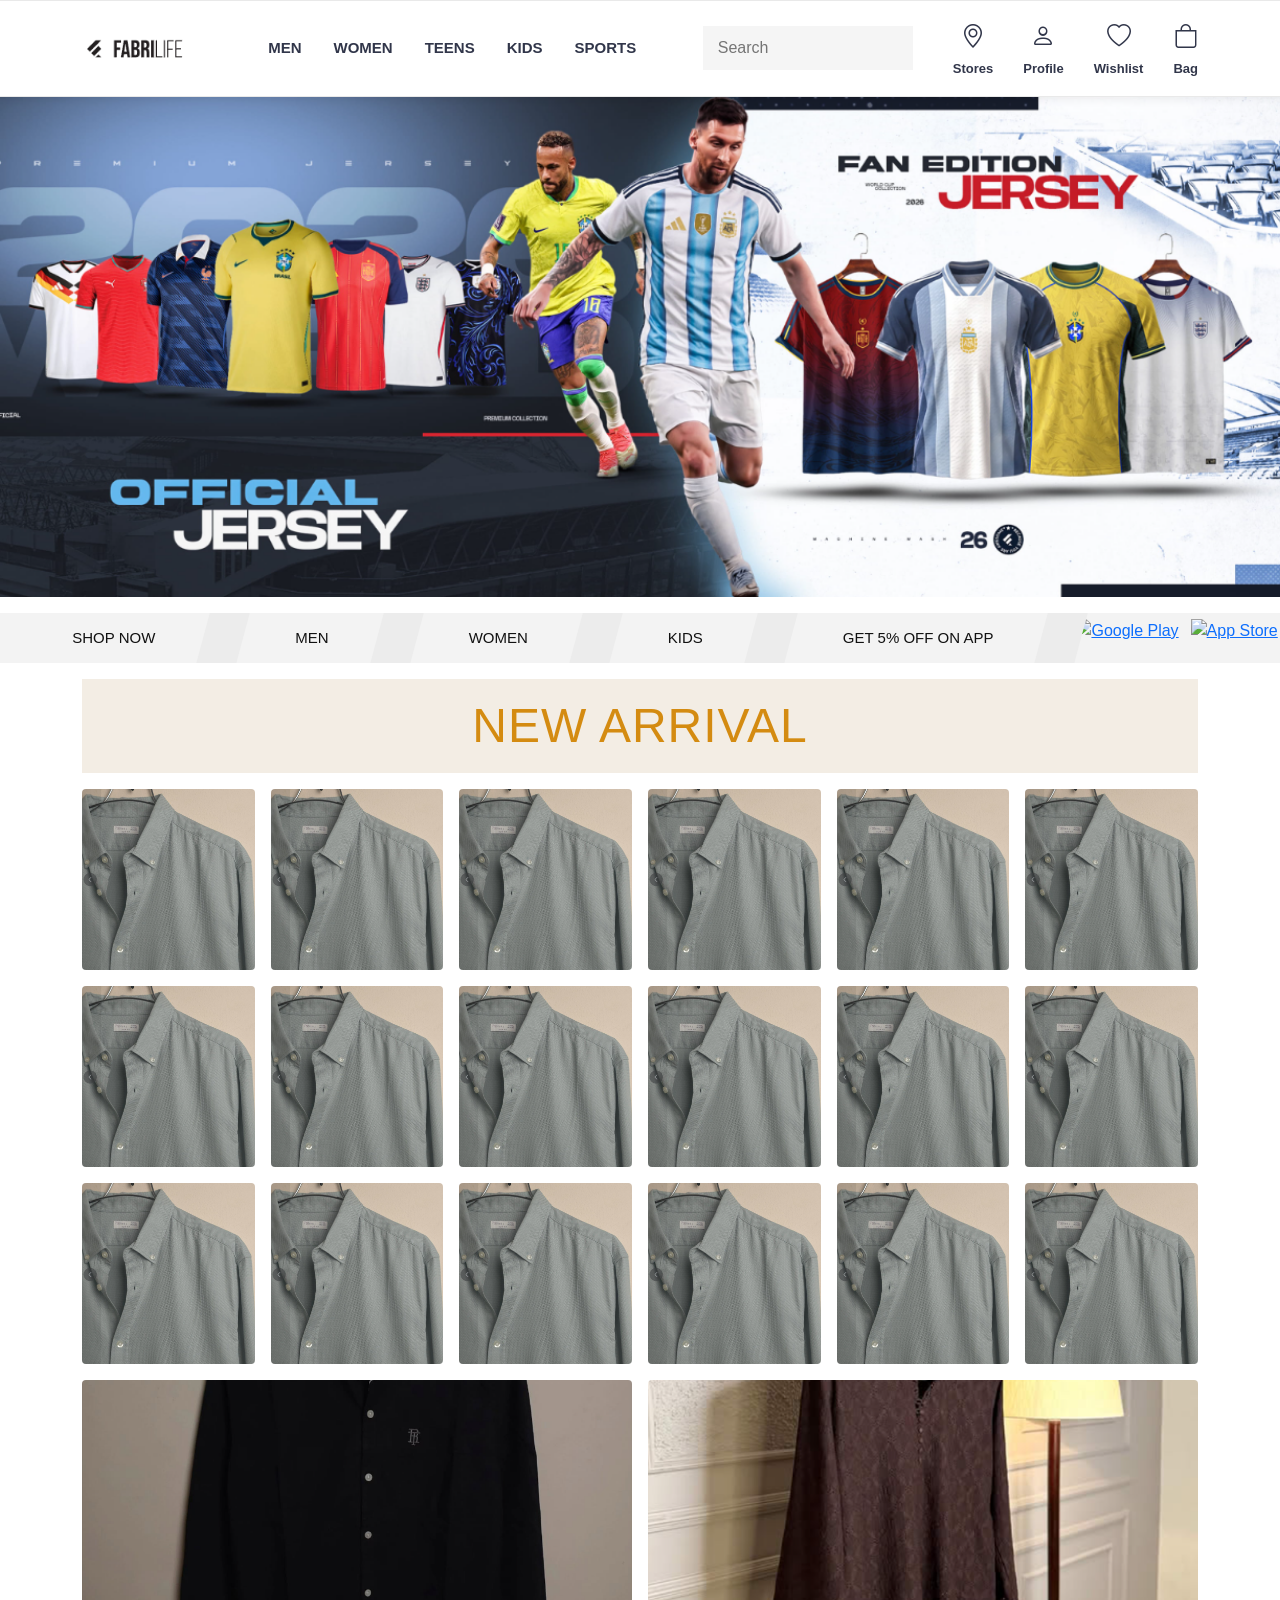
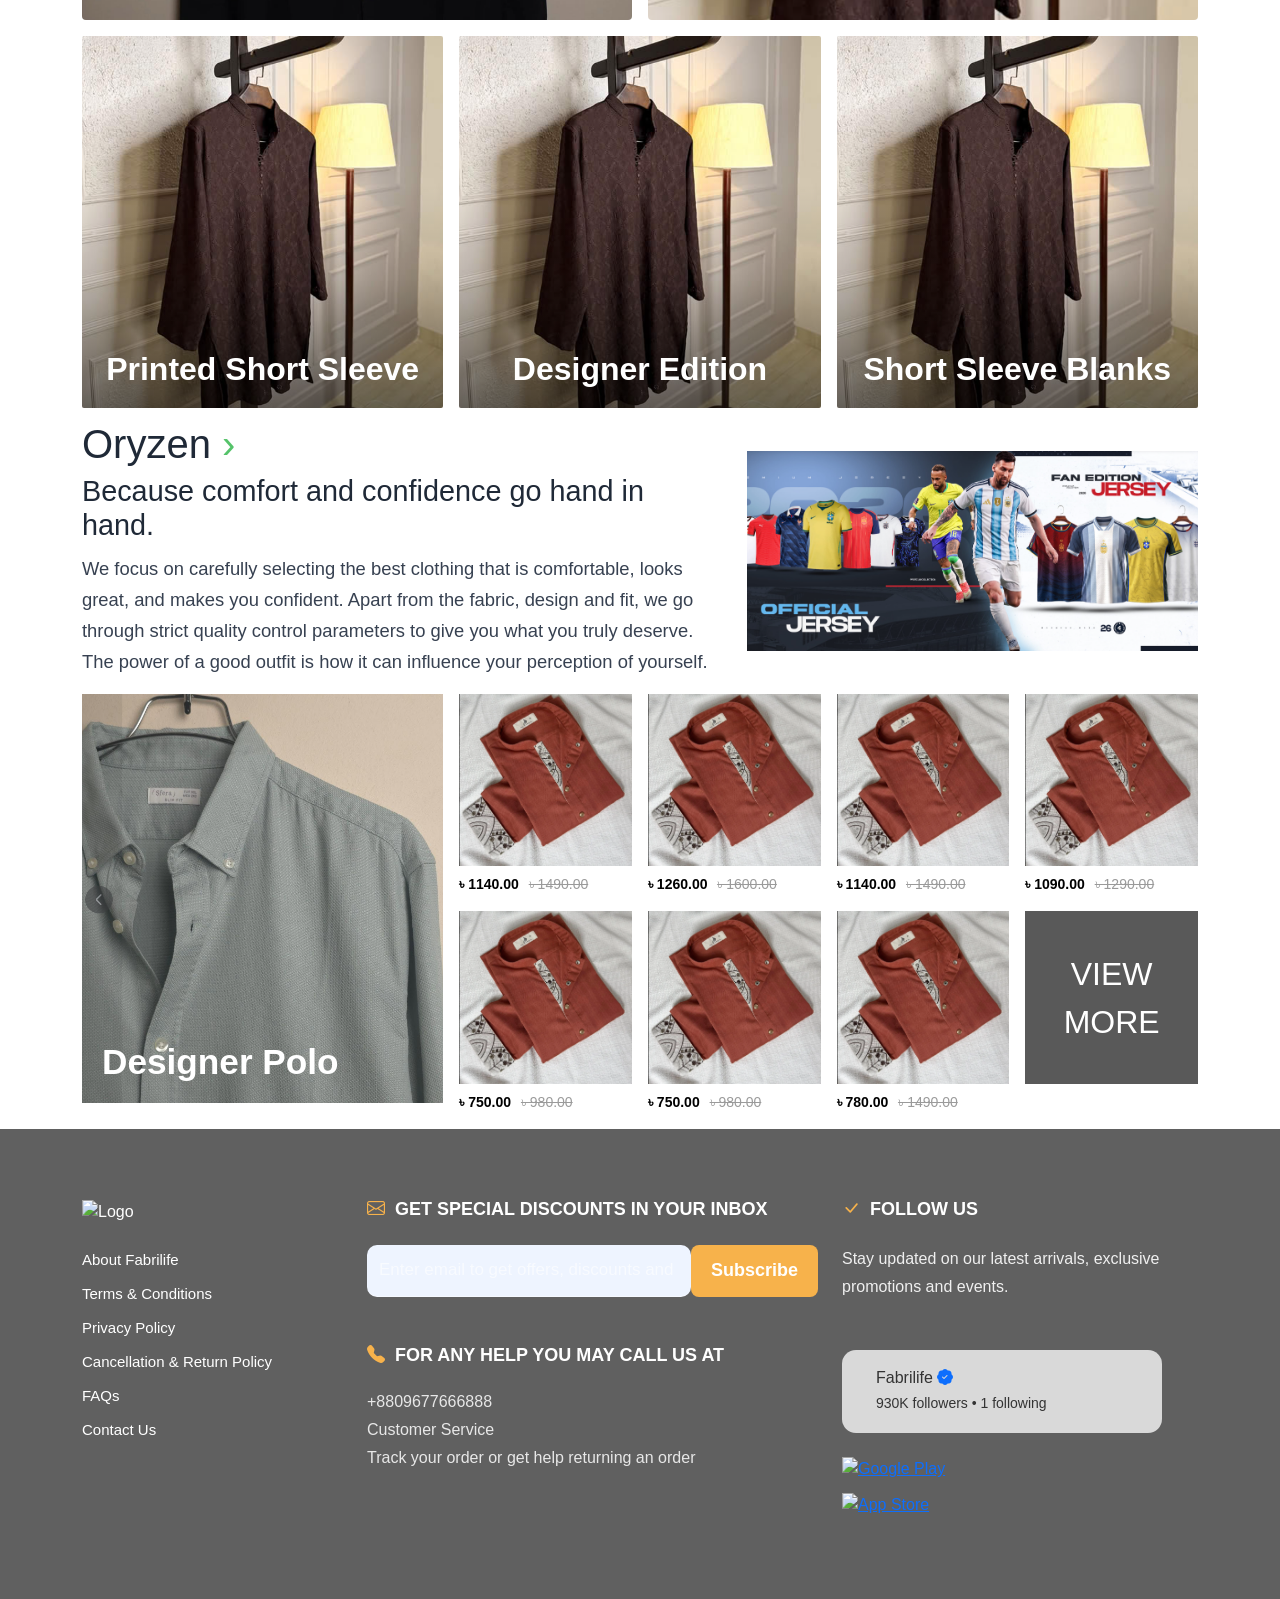
==== home.html @ 7a6c4ae9 "11" ====
<!doctype html>
<html lang="en">
  <head>
    <meta charset="UTF-8" />
    <meta name="viewport" content="width=device-width, initial-scale=1.0" />
    <title>Oryzen</title>
    <link
      href="https://cdn.jsdelivr.net/npm/bootstrap@5.3.8/dist/css/bootstrap.min.css"
      rel="stylesheet"
      integrity="sha384-sRIl4kxILFvY47J16cr9ZwB07vP4J8+LH7qKQnuqkuIAvNWLzeN8tE5YBujZqJLB"
      crossorigin="anonymous"
    />
    <link
      href="https://cdn.jsdelivr.net/npm/bootstrap@5.3.3/dist/css/bootstrap.min.css"
      rel="stylesheet"
    />

    <link
      rel="stylesheet"
      href="https://cdn.jsdelivr.net/npm/bootstrap-icons@1.11.3/font/bootstrap-icons.min.css"
    />
    <link
      href="https://cdn.jsdelivr.net/npm/bootstrap-icons@1.13.1/font/bootstrap-icons.min.css"
      rel="stylesheet"
    />
    <link rel="stylesheet" href="style.css" />
  </head>
  <body>
    <section class="header-section">
      <nav class="navbar navbar-expand-xl oryzen-navbar">
        <div class="container">
          <!-- Mobile Header -->
          <div class="mobile-header d-xl-none">
            <!-- Hamburger -->
            <button
              class="btn mobile-menu-btn"
              type="button"
              data-bs-toggle="offcanvas"
              data-bs-target="#mobileMenu"
            >
              <i class="bi bi-list"></i>
            </button>

            <!-- Logo -->
            <a href="home.html" class="mobile-logo">
              <img src="/pics/logo.png" alt="" />
            </a>

            <!-- Icons -->
            <div class="mobile-icons">
              <a href="#">
                <i class="bi bi-search"></i>
              </a>

              <a href="#">
                <i class="bi bi-heart"></i>
              </a>
            </div>
          </div>

          <!-- Logo -->
          <a class="desktop-navbar navbar-brand" href="home.html">
            <img src="/pics/logo.png" alt="Logo" />
          </a>

          <div
            class="offcanvas offcanvas-start mobile-sidebar"
            tabindex="-1"
            id="mobileMenu"
          >
            <!-- Top -->
            <div class="mobile-top">
              <div>
                <h5>Welcome to Fabrilife</h5>

                <div class="auth-buttons">
                  <a href="#" class="login-btn"> Login </a>

                  <a href="#" class="register-btn"> Register </a>
                </div>
              </div>

              <button
                type="button"
                class="btn-close btn-close-white"
                data-bs-dismiss="offcanvas"
              ></button>
            </div>

            <!-- Body -->
            <div class="offcanvas-body p-0">
              <ul class="mobile-menu-list">
                <li>
                  <a href="#">
                    <i class="bi bi-house-fill"></i>
                    Home
                  </a>
                </li>

                <li>
                  <a href="#">
                    <i class="bi bi-grid-fill"></i>
                    Shop All
                  </a>
                </li>

                <li>
                  <a href="#">
                    <i class="bi bi-star-fill"></i>
                    New Arrivals
                  </a>
                </li>

                <li>
                  <a href="#">
                    <i class="bi bi-truck"></i>
                    Free Delivery
                  </a>
                </li>

                <li>
                  <a href="#">
                    <i class="bi bi-fire"></i>
                    Top Selling
                  </a>
                </li>
              </ul>

              <div class="menu-divider"></div>

              <h6 class="mobile-heading">CATEGORIES</h6>

              <ul class="mobile-menu-list">
                <li>
                  <a href="#">
                    <span>
                      <i class="bi bi-person-standing"></i>
                      Men's Collection
                    </span>

                    <i class="bi bi-chevron-right"></i>
                  </a>
                </li>

                <li>
                  <a href="#">
                    <span>
                      <i class="bi bi-person-standing-dress"></i>
                      Women's Collection
                    </span>

                    <i class="bi bi-chevron-right"></i>
                  </a>
                </li>

                <li>
                  <a href="#">
                    <span>
                      <i class="bi bi-person"></i>
                      Kids Collection
                    </span>

                    <i class="bi bi-chevron-right"></i>
                  </a>
                </li>

                <li>
                  <a href="#">
                    <span>
                      <i class="bi bi-mortarboard-fill"></i>
                      Teens Collection
                    </span>

                    <i class="bi bi-chevron-right"></i>
                  </a>
                </li>
              </ul>

              <div class="menu-divider"></div>

              <h6 class="mobile-heading">MY ACCOUNT</h6>

              <ul class="mobile-menu-list">
                <li>
                  <a href="#">
                    <i class="bi bi-heart-fill"></i>
                    My Wishlist
                  </a>
                </li>
              </ul>

              <div class="menu-divider"></div>

              <ul class="mobile-menu-list">
                <li>
                  <a href="#">
                    <i class="bi bi-truck"></i>
                    Track Order
                  </a>
                </li>

                <li>
                  <a href="#">
                    <i class="bi bi-telephone-fill"></i>
                    Contact Us
                  </a>
                </li>

                <li>
                  <a href="#">
                    <i class="bi bi-geo-alt-fill"></i>
                    Store Locations
                  </a>
                </li>
              </ul>
            </div>
          </div>

          <div class="collapse navbar-collapse" id="mainNavbar">
            <!-- Main Menu -->
            <ul class="navbar-nav menu-links">
              <!-- MEN -->
              <li class="nav-item dropdown mega-dropdown">
                <a
                  class="nav-link active-menu"
                  href="#"
                  data-bs-toggle="dropdown"
                >
                  MEN
                </a>

                <!-- Mega Menu -->
                <div class="dropdown-menu mega-menu">
                  <div class="container">
                    <div class="row">
                      <div class="col-lg-7">
                        <div class="row">
                          <div class="col-md-4">
                            <h6>TOPWEAR</h6>

                            <a href="#">Half Sleeve T-shirt</a>
                            <a href="#">Full Sleeve T-shirt</a>
                            <a href="#">Polo T-shirt</a>
                            <a href="#">Shirt</a>
                            <a href="#">Panjabi</a>
                            <a href="#">Hoodie</a>
                            <a href="#">Jacket</a>
                            <a href="#">Sweatshirt</a>
                          </div>

                          <div class="col-md-4">
                            <h6>BOTTOMWEAR</h6>

                            <a href="#">Comfy Trouser</a>
                            <a href="#">Sports Trouser</a>
                            <a href="#">Jeans</a>
                            <a href="#">Joggers</a>
                            <a href="#">Cargo Pants</a>
                            <a href="#">Chino Pants</a>
                            <a href="#">Shorts</a>
                            <a href="#">Pajama</a>
                          </div>

                          <div class="col-md-4">
                            <h6>ACCESSORIES</h6>

                            <a href="#">Face Mask</a>
                            <a href="#">Underwear</a>
                            <a href="#">Socks</a>
                            <a href="#">Wallet</a>
                            <a href="#">Cap</a>
                            <a href="#">Belt</a>
                          </div>
                        </div>
                      </div>

                      <!-- Products -->
                      <div class="col-lg-5">
                        <div class="products-column">
                          <h6>NEW ARRIVALS</h6>

                          <div class="row g-3">
                            <div class="col-6">
                              <img src="images/p1.jpg" />
                            </div>

                            <div class="col-6">
                              <img src="images/p2.jpg" />
                            </div>

                            <div class="col-6">
                              <img src="images/p3.jpg" />
                            </div>

                            <div class="col-6">
                              <img src="images/p4.jpg" />
                            </div>
                          </div>
                        </div>
                      </div>
                    </div>

                    <div class="mega-footer">
                      <a href="#"> View All Men → </a>
                    </div>
                  </div>
                </div>
              </li>

              <li class="nav-item dropdown mega-dropdown">
                <a class="nav-link" href="#" data-bs-toggle="dropdown">WOMEN</a>
                <div class="dropdown-menu mega-menu">
                  <div class="container">
                    <div class="row">
                      <div class="col-lg-7">
                        <div class="row">
                          <div class="col-md-4">
                            <h6>TOPWEAR</h6>

                            <a href="#">Half Sleeve T-shirt</a>
                            <a href="#">Full Sleeve T-shirt</a>
                            <a href="#">Polo T-shirt</a>
                            <a href="#">Shirt</a>
                            <a href="#">Panjabi</a>
                            <a href="#">Hoodie</a>
                            <a href="#">Jacket</a>
                            <a href="#">Sweatshirt</a>
                          </div>

                          <div class="col-md-4">
                            <h6>BOTTOMWEAR</h6>

                            <a href="#">Comfy Trouser</a>
                            <a href="#">Sports Trouser</a>
                            <a href="#">Jeans</a>
                            <a href="#">Joggers</a>
                            <a href="#">Cargo Pants</a>
                            <a href="#">Chino Pants</a>
                            <a href="#">Shorts</a>
                            <a href="#">Pajama</a>
                          </div>

                          <div class="col-md-4">
                            <h6>ACCESSORIES</h6>

                            <a href="#">Face Mask</a>
                            <a href="#">Underwear</a>
                            <a href="#">Socks</a>
                            <a href="#">Wallet</a>
                            <a href="#">Cap</a>
                            <a href="#">Belt</a>
                          </div>
                        </div>
                      </div>

                      <!-- Products -->
                      <div class="col-lg-5">
                        <div class="products-column">
                          <h6>NEW ARRIVALS</h6>

                          <div class="row g-3">
                            <div class="col-6">
                              <img src="images/p1.jpg" />
                            </div>

                            <div class="col-6">
                              <img src="images/p2.jpg" />
                            </div>

                            <div class="col-6">
                              <img src="images/p3.jpg" />
                            </div>

                            <div class="col-6">
                              <img src="images/p4.jpg" />
                            </div>
                          </div>
                        </div>
                      </div>
                    </div>

                    <div class="mega-footer">
                      <a href="#"> View All Men → </a>
                    </div>
                  </div>
                </div>
              </li>

              <li class="nav-item dropdown mega-dropdown">
                <a class="nav-link" href="#">TEENS</a>
                <div class="dropdown-menu mega-menu">
                  <div class="row">
                    <div class="col-lg-7">
                      <div class="row">
                        <div class="col-md-4">
                          <h6>TOPWEAR</h6>

                          <a href="#">Half Sleeve T-shirt</a>
                          <a href="#">Full Sleeve T-shirt</a>
                          <a href="#">Polo T-shirt</a>
                          <a href="#">Shirt</a>
                          <a href="#">Panjabi</a>
                          <a href="#">Hoodie</a>
                          <a href="#">Jacket</a>
                          <a href="#">Sweatshirt</a>
                        </div>

                        <div class="col-md-4">
                          <h6>BOTTOMWEAR</h6>

                          <a href="#">Comfy Trouser</a>
                          <a href="#">Sports Trouser</a>
                          <a href="#">Jeans</a>
                          <a href="#">Joggers</a>
                          <a href="#">Cargo Pants</a>
                          <a href="#">Chino Pants</a>
                          <a href="#">Shorts</a>
                          <a href="#">Pajama</a>
                        </div>

                        <div class="col-md-4">
                          <h6>ACCESSORIES</h6>

                          <a href="#">Face Mask</a>
                          <a href="#">Underwear</a>
                          <a href="#">Socks</a>
                          <a href="#">Wallet</a>
                          <a href="#">Cap</a>
                          <a href="#">Belt</a>
                        </div>
                      </div>
                    </div>

                    <!-- Products -->
                    <div class="col-lg-5">
                      <div class="products-column">
                        <h6>NEW ARRIVALS</h6>

                        <div class="row g-3">
                          <div class="col-6">
                            <img src="images/p1.jpg" />
                          </div>

                          <div class="col-6">
                            <img src="images/p2.jpg" />
                          </div>

                          <div class="col-6">
                            <img src="images/p3.jpg" />
                          </div>

                          <div class="col-6">
                            <img src="images/p4.jpg" />
                          </div>
                        </div>
                      </div>
                    </div>
                  </div>

                  <div class="mega-footer">
                    <a href="#"> View All Men → </a>
                  </div>
                </div>
              </li>

              <li class="nav-item dropdown mega-dropdown">
                <a class="nav-link" href="#">KIDS</a>
                <div class="dropdown-menu mega-menu">
                  <div class="row">
                    <div class="col-lg-7">
                      <div class="row">
                        <div class="col-md-4">
                          <h6>TOPWEAR</h6>

                          <a href="#">Half Sleeve T-shirt</a>
                          <a href="#">Full Sleeve T-shirt</a>
                          <a href="#">Polo T-shirt</a>
                          <a href="#">Shirt</a>
                          <a href="#">Panjabi</a>
                          <a href="#">Hoodie</a>
                          <a href="#">Jacket</a>
                          <a href="#">Sweatshirt</a>
                        </div>

                        <div class="col-md-4">
                          <h6>BOTTOMWEAR</h6>

                          <a href="#">Comfy Trouser</a>
                          <a href="#">Sports Trouser</a>
                          <a href="#">Jeans</a>
                          <a href="#">Joggers</a>
                          <a href="#">Cargo Pants</a>
                          <a href="#">Chino Pants</a>
                          <a href="#">Shorts</a>
                          <a href="#">Pajama</a>
                        </div>

                        <div class="col-md-4">
                          <h6>ACCESSORIES</h6>

                          <a href="#">Face Mask</a>
                          <a href="#">Underwear</a>
                          <a href="#">Socks</a>
                          <a href="#">Wallet</a>
                          <a href="#">Cap</a>
                          <a href="#">Belt</a>
                        </div>
                      </div>
                    </div>

                    <!-- Products -->
                    <div class="col-lg-5">
                      <div class="products-column">
                        <h6>NEW ARRIVALS</h6>

                        <div class="row g-3">
                          <div class="col-6">
                            <img src="images/p1.jpg" />
                          </div>

                          <div class="col-6">
                            <img src="images/p2.jpg" />
                          </div>

                          <div class="col-6">
                            <img src="images/p3.jpg" />
                          </div>

                          <div class="col-6">
                            <img src="images/p4.jpg" />
                          </div>
                        </div>
                      </div>
                    </div>
                  </div>

                  <div class="mega-footer">
                    <a href="#"> View All Men → </a>
                  </div>
                </div>
              </li>

              <li class="nav-item dropdown mega-dropdown">
                <a class="nav-link" href="#">SPORTS</a>
                <div class="dropdown-menu mega-menu">
                  <div class="row">
                    <div class="col-lg-7">
                      <div class="row">
                        <div class="col-md-4">
                          <h6>TOPWEAR</h6>

                          <a href="#">Half Sleeve T-shirt</a>
                          <a href="#">Full Sleeve T-shirt</a>
                          <a href="#">Polo T-shirt</a>
                          <a href="#">Shirt</a>
                          <a href="#">Panjabi</a>
                          <a href="#">Hoodie</a>
                          <a href="#">Jacket</a>
                          <a href="#">Sweatshirt</a>
                        </div>

                        <div class="col-md-4">
                          <h6>BOTTOMWEAR</h6>

                          <a href="#">Comfy Trouser</a>
                          <a href="#">Sports Trouser</a>
                          <a href="#">Jeans</a>
                          <a href="#">Joggers</a>
                          <a href="#">Cargo Pants</a>
                          <a href="#">Chino Pants</a>
                          <a href="#">Shorts</a>
                          <a href="#">Pajama</a>
                        </div>

                        <div class="col-md-4">
                          <h6>ACCESSORIES</h6>

                          <a href="#">Face Mask</a>
                          <a href="#">Underwear</a>
                          <a href="#">Socks</a>
                          <a href="#">Wallet</a>
                          <a href="#">Cap</a>
                          <a href="#">Belt</a>
                        </div>
                      </div>
                    </div>

                    <!-- Products -->
                    <div class="col-lg-5">
                      <div class="products-column">
                        <h6>NEW ARRIVALS</h6>

                        <div class="row g-3">
                          <div class="col-6">
                            <img src="images/p1.jpg" />
                          </div>

                          <div class="col-6">
                            <img src="images/p2.jpg" />
                          </div>

                          <div class="col-6">
                            <img src="images/p3.jpg" />
                          </div>

                          <div class="col-6">
                            <img src="images/p4.jpg" />
                          </div>
                        </div>
                      </div>
                    </div>
                  </div>

                  <div class="mega-footer">
                    <a href="#"> View All Men → </a>
                  </div>
                </div>
              </li>
            </ul>

            <!-- Search -->
            <form class="search-box ms-auto">
              <input type="text" placeholder="Search" />
            </form>

            <!-- Right Icons -->
            <div class="header-icons">
              <a href="stores.html">
                <i class="bi bi-geo-alt"></i>
                <span>Stores</span>
              </a>

              <!-- Profile -->
              <div class="dropdown profile-dropdown">
                <a href="#" data-bs-toggle="dropdown">
                  <i class="bi bi-person"></i>
                  <span>Profile</span>
                </a>

                <div class="dropdown-menu profile-menu">
                  <div class="welcome">
                    <p>Welcome</p>

                    <a href="signin.html">Sign in</a>
                    /
                    <a href="#">Sign up</a>
                  </div>

                  <hr />

                  <a href="#">
                    <i class="bi bi-truck"></i>
                    Track Order
                  </a>

                  <a href="#">
                    <i class="bi bi-building"></i>
                    Corporate Sales
                  </a>

                  <a href="#">
                    <i class="bi bi-info-circle-fill"></i>
                    About Us
                  </a>
                </div>
              </div>

              <a href="#">
                <i class="bi bi-heart"></i>
                <span>Wishlist</span>
              </a>

              <a href="#">
                <i class="bi bi-bag"></i>
                <span>Bag</span>
              </a>
            </div>
          </div>
        </div>
      </nav>

      <!-- Mobile Bottom Navigation -->
      <nav class="mobile-bottom-nav d-lg-none">
        <a href="home.html" class="nav-item">
          <i class="bi bi-house-door"></i>
          <span>Home</span>
        </a>

        <!-- Category Offcanvas -->

        <button
          class="btn d-lg-none d-flex flex-column"
          data-bs-toggle="offcanvas"
          data-bs-target="#categoryMenu"
        >
          <i class="bi bi-grid"></i>
          <span>Category</span>
        </button>

        <!-- Mobile Bottom Drawer -->
        <div
          class="offcanvas offcanvas-bottom h-auto rounded-top-4"
          tabindex="-1"
          id="categoryMenu"
        >
          <!-- Top -->
          <div class="offcanvas-header flex-column pb-2">
            <!-- Drag Handle -->
            <div class="drawer-handle mb-3"></div>

            <div
              class="w-100 d-flex justify-content-between align-items-center"
            >
              <h5 class="fw-bold mb-0">Shop by Category</h5>

              <button class="btn-close" data-bs-dismiss="offcanvas"></button>
            </div>
          </div>

          <div class="offcanvas-body pt-0">
            <!-- Quick Buttons -->

            <div class="row g-3 mb-4">
              <div class="col-4">
                <div class="card border-0 shadow-sm text-center py-3">
                  <i class="bi bi-stars text-success fs-3"></i>

                  <small class="mt-2"> New Arrivals </small>
                </div>
              </div>

              <div class="col-4">
                <div class="card border-0 shadow-sm text-center py-3">
                  <i class="bi bi-fire text-warning fs-3"></i>

                  <small class="mt-2"> Top Selling </small>
                </div>
              </div>

              <div class="col-4">
                <div class="card border-0 shadow-sm text-center py-3">
                  <i class="bi bi-truck text-primary fs-3"></i>

                  <small class="mt-2"> Free Delivery </small>
                </div>
              </div>
            </div>

            <small class="text-uppercase text-secondary fw-semibold">
              All Categories
            </small>

            <div class="list-group list-group-flush mt-2">
              <!-- Men's -->

              <a
                href="#"
                class="list-group-item list-group-item-action d-flex align-items-center justify-content-between"
              >
                <div class="d-flex align-items-center">
                  <div class="icon-box bg-primary-subtle text-primary">
                    <i class="bi bi-person"></i>
                  </div>

                  <div class="ms-3">
                    <div class="fw-semibold">Men's Collection</div>

                    <small class="text-muted"> T-Shirts, Polos, Hoodies </small>
                  </div>
                </div>

                <i class="bi bi-chevron-right"></i>
              </a>

              <!-- Women -->

              <a
                href="#"
                class="list-group-item list-group-item-action d-flex align-items-center justify-content-between"
              >
                <div class="d-flex align-items-center">
                  <div class="icon-box bg-danger-subtle text-danger">
                    <i class="bi bi-person-standing-dress"></i>
                  </div>

                  <div class="ms-3">
                    <div class="fw-semibold">Women's Collection</div>

                    <small class="text-muted"> Kurti, Tops, Dresses </small>
                  </div>
                </div>

                <i class="bi bi-chevron-right"></i>
              </a>

              <!-- Kids -->

              <a
                href="#"
                class="list-group-item list-group-item-action d-flex align-items-center justify-content-between"
              >
                <div class="d-flex align-items-center">
                  <div class="icon-box bg-warning-subtle text-warning">
                    <i class="bi bi-emoji-smile"></i>
                  </div>

                  <div class="ms-3">
                    <div class="fw-semibold">Kids Collection</div>

                    <small class="text-muted"> Boys & Girls Clothing </small>
                  </div>
                </div>

                <i class="bi bi-chevron-right"></i>
              </a>

              <!-- Teens -->

              <a
                href="#"
                class="list-group-item list-group-item-action d-flex align-items-center justify-content-between"
              >
                <div class="d-flex align-items-center">
                  <div class="icon-box bg-success-subtle text-success">
                    <i class="bi bi-people-fill"></i>
                  </div>

                  <div class="ms-3">
                    <div class="fw-semibold">Teens Collection</div>

                    <small class="text-muted"> Teen Boys & Girls </small>
                  </div>
                </div>

                <i class="bi bi-chevron-right"></i>
              </a>

              <!-- Sports -->

              <a
                href="#"
                class="list-group-item list-group-item-action d-flex align-items-center justify-content-between"
              >
                <div class="d-flex align-items-center">
                  <div class="icon-box bg-warning-subtle text-warning">
                    <i class="bi bi-dribbble"></i>
                  </div>

                  <div class="ms-3">
                    <div class="fw-semibold">Sports Collection</div>

                    <small class="text-muted"> Jerseys & Activewear </small>
                  </div>
                </div>

                <i class="bi bi-chevron-right"></i>
              </a>
            </div>

            <div class="mt-4">
              <a
                href="#"
                class="btn btn-primary w-100 d-flex justify-content-between align-items-center py-3"
              >
                <div class="d-flex align-items-center">
                  <i class="bi bi-grid-fill fs-4 me-3"></i>

                  <div class="text-start">
                    <div>View All Products</div>

                    <small> Browse entire catalog </small>
                  </div>
                </div>

                <i class="bi bi-arrow-right"></i>
              </a>
            </div>
          </div>
        </div>

        <!-- Cart link -->

        <a href="cart.html" class="nav-item">
          <div class="position-relative">
            <i class="bi bi-cart3"></i>

            <span class="cart-badge">3</span>
          </div>

          <span>Cart</span>
        </a>

        <!-- Chat Button -->
        <button
          class="btn d-flex flex-column"
          data-bs-toggle="modal"
          data-bs-target="#chatModal"
        >
          <i class="bi bi-chat-dots-fill"></i>
          <span>Chat</span>
        </button>

        <!-- Chat Modal -->

        <div class="modal fade" id="chatModal" tabindex="-1">
          <div class="modal-dialog modal-dialog-centered">
            <div class="modal-content rounded-4">
              <!-- Header -->

              <div class="modal-header border-0 flex-column position-relative">
                <button
                  class="btn-close position-absolute top-0 end-0 m-3"
                  data-bs-dismiss="modal"
                ></button>

                <h4 class="fw-bold mt-3 mb-1">FABRILIFE</h4>

                <p class="text-secondary mb-0">Customer Support Desk</p>
              </div>

              <!-- Body -->

              <div class="modal-body px-4">
                <!-- Name -->

                <div class="mb-3">
                  <label class="form-label fw-semibold"> Name </label>

                  <input type="text" class="form-control" />
                </div>

                <!-- Message -->

                <div class="mb-3">
                  <label class="form-label fw-semibold"> Message </label>

                  <textarea rows="4" class="form-control"> </textarea>
                </div>

                <!-- Phone -->

                <div class="mb-4">
                  <label class="form-label fw-semibold"> Phone </label>

                  <input type="text" class="form-control" />
                </div>

                <div class="text-end">
                  <button class="btn btn-dark px-4">CHAT WITH US</button>
                </div>
              </div>

              <!-- Footer -->

              <div class="modal-footer justify-content-center border-0">
                <small class="text-secondary">
                  © Copyright Fabrilife Limited, 2021
                </small>
              </div>
            </div>
          </div>
        </div>

        <a href="signin.html" class="nav-item">
          <i class="bi bi-person"></i>
          <span>Login</span>
        </a>
      </nav>
    </section>

    <section class="hero-section mb-3">
      <a href="shop.html" class="hero-banner">
        <img src="pics/hero banner.png" alt="Promotional Banner" />
      </a>
    </section>

    <section class="promo-section mb-3">
      <div class="promo-bar">
        <a href="#" class="promo-item"> SHOP NOW </a>

        <a href="#" class="promo-item"> MEN </a>

        <a href="#" class="promo-item"> WOMEN </a>

        <a href="#" class="promo-item"> KIDS </a>

        <div class="promo-item promo-text">GET 5% OFF ON APP</div>

        <a href="#" class="store-link">
          <img src="images/google-play.png" alt="Google Play" />
        </a>

        <a href="#" class="store-link">
          <img src="images/app-store.png" alt="App Store" />
        </a>
      </div>
    </section>

    <section class="home-content container">
      <div class="arrival-heading text-center mb-3">
        <h2>NEW ARRIVAL</h2>
      </div>

      <div class="home-element">
        <!-- Products Grid -->
        <div class="row g-3 mb-3">
          <!-- Item -->
          <div class="col-6 col-md-4 col-lg-3 col-xl-2">
            <a href="#" class="arrival-card">
              <img src="/pics/sample-1.png" alt="" />
            </a>
          </div>

          <div class="col-6 col-md-4 col-lg-3 col-xl-2">
            <a href="#" class="arrival-card">
              <img src="/pics/sample-1.png" alt="" />
            </a>
          </div>

          <div class="col-6 col-md-4 col-lg-3 col-xl-2">
            <a href="#" class="arrival-card">
              <img src="/pics/sample-1.png" alt="" />
            </a>
          </div>

          <div class="col-6 col-md-4 col-lg-3 col-xl-2">
            <a href="#" class="arrival-card">
              <img src="/pics/sample-1.png" alt="" />
            </a>
          </div>

          <div class="col-6 col-md-4 col-lg-3 col-xl-2">
            <a href="#" class="arrival-card">
              <img src="/pics/sample-1.png" alt="" />
            </a>
          </div>

          <div class="col-6 col-md-4 col-lg-3 col-xl-2">
            <a href="#" class="arrival-card">
              <img src="/pics/sample-1.png" alt="" />
            </a>
          </div>
        </div>
        <div class="row g-3 mb-3">
          <!-- Item -->
          <div class="col-6 col-md-4 col-lg-3 col-xl-2">
            <a href="#" class="arrival-card">
              <img src="/pics/sample-1.png" alt="" />
            </a>
          </div>

          <div class="col-6 col-md-4 col-lg-3 col-xl-2">
            <a href="#" class="arrival-card">
              <img src="/pics/sample-1.png" alt="" />
            </a>
          </div>

          <div class="col-6 col-md-4 col-lg-3 col-xl-2">
            <a href="#" class="arrival-card">
              <img src="/pics/sample-1.png" alt="" />
            </a>
          </div>

          <div class="col-6 col-md-4 col-lg-3 col-xl-2">
            <a href="#" class="arrival-card">
              <img src="/pics/sample-1.png" alt="" />
            </a>
          </div>

          <div class="col-6 col-md-4 col-lg-3 col-xl-2">
            <a href="#" class="arrival-card">
              <img src="/pics/sample-1.png" alt="" />
            </a>
          </div>

          <div class="col-6 col-md-4 col-lg-3 col-xl-2">
            <a href="#" class="arrival-card">
              <img src="/pics/sample-1.png" alt="" />
            </a>
          </div>
        </div>
        <div class="row g-3 mb-3">
          <!-- Item -->
          <div class="col-6 col-md-4 col-lg-3 col-xl-2">
            <a href="#" class="arrival-card">
              <img src="/pics/sample-1.png" alt="" />
            </a>
          </div>

          <div class="col-6 col-md-4 col-lg-3 col-xl-2">
            <a href="#" class="arrival-card">
              <img src="/pics/sample-1.png" alt="" />
            </a>
          </div>

          <div class="col-6 col-md-4 col-lg-3 col-xl-2">
            <a href="#" class="arrival-card">
              <img src="/pics/sample-1.png" alt="" />
            </a>
          </div>

          <div class="col-6 col-md-4 col-lg-3 col-xl-2">
            <a href="#" class="arrival-card">
              <img src="/pics/sample-1.png" alt="" />
            </a>
          </div>

          <div class="col-6 col-md-4 col-lg-3 col-xl-2">
            <a href="#" class="arrival-card">
              <img src="/pics/sample-1.png" alt="" />
            </a>
          </div>

          <div class="col-6 col-md-4 col-lg-3 col-xl-2">
            <a href="#" class="arrival-card">
              <img src="/pics/sample-1.png" alt="" />
            </a>
          </div>
        </div>
      </div>

      <div class="home-element mb-3">
        <div class="row g-3">
          <!-- Banner 1 -->
          <div class="col-12 col-lg-6">
            <a href="#" class="promo-banner">
              <img src="/pics/sample-2.png" alt="Official Jersey" />
            </a>
          </div>

          <!-- Banner 2 -->
          <div class="col-12 col-lg-6">
            <a href="#" class="promo-banner">
              <img src="/pics/sample-3.png" alt="Fan Made Jersey" />
            </a>
          </div>
        </div>
      </div>

      <div class="home-element mb-3">
        <div class="row g-3">
          <!-- Card 1 -->
          <div class="col-12 col-md-6 col-lg-4">
            <a href="#" class="showcase-card">
              <img src="/pics/sample-3.png" alt="Printed Short Sleeve" />

              <div class="showcase-overlay">
                <h3>Printed Short Sleeve</h3>
              </div>
            </a>
          </div>

          <!-- Card 2 -->
          <div class="col-12 col-md-6 col-lg-4">
            <a href="#" class="showcase-card">
              <img src="/pics/sample-3.png" alt="Designer Edition" />

              <div class="showcase-overlay">
                <h3>Designer Edition</h3>
              </div>
            </a>
          </div>

          <!-- Card 3 -->
          <div class="col-12 col-md-6 col-lg-4">
            <a href="#" class="showcase-card">
              <img src="/pics/sample-3.png" alt="Short Sleeve Blanks" />

              <div class="showcase-overlay">
                <h3>Short Sleeve Blanks</h3>
              </div>
            </a>
          </div>
        </div>
      </div>

      <div class="home-element mb-3">
        <div class="row align-items-center">
          <!-- Content -->
          <div class="col-lg-7">
            <div class="brand-content">
              <h2 class="brand-logo">
                Oryzen
                <span class="brand-arrow">›</span>
              </h2>

              <h3 class="brand-title">
                Because comfort and confidence go hand in hand.
              </h3>

              <p>
                We focus on carefully selecting the best clothing that is
                comfortable, looks great, and makes you confident. Apart from
                the fabric, design and fit, we go through strict quality control
                parameters to give you what you truly deserve. The power of a
                good outfit is how it can influence your perception of yourself.
              </p>
            </div>
          </div>

          <!-- Image -->
          <div class="col-lg-5">
            <a href="#" class="brand-image">
              <img src="/pics/hero banner.png" alt="Fabric Collection" />
            </a>
          </div>
        </div>
      </div>

      <div class="home-element mb-3">
        <div class="row g-3">
          <!-- Featured Product -->
          <div class="col-lg-4">
            <a href="#" class="featured-card">
              <img src="/pics/sample-1.png" alt="Designer Polo" />

              <div class="featured-content">
                <h2>Designer Polo</h2>
              </div>
            </a>
          </div>

          <!-- Product Grid -->
          <div class="col-lg-8">
            <div class="row g-3">
              <!-- Product -->
              <div class="col-6 col-md-3">
                <a href="#" class="product-card">
                  <img src="/pics/sample-4.png" alt="" />

                  <div class="product-price">
                    <span class="sale-price">৳ 1140.00</span>
                    <span class="old-price">৳ 1490.00</span>
                  </div>
                </a>
              </div>

              <div class="col-6 col-md-3">
                <a href="#" class="product-card">
                  <img src="/pics/sample-4.png" alt="" />

                  <div class="product-price">
                    <span class="sale-price">৳ 1260.00</span>
                    <span class="old-price">৳ 1600.00</span>
                  </div>
                </a>
              </div>

              <div class="col-6 col-md-3">
                <a href="#" class="product-card">
                  <img src="/pics/sample-4.png" alt="" />

                  <div class="product-price">
                    <span class="sale-price">৳ 1140.00</span>
                    <span class="old-price">৳ 1490.00</span>
                  </div>
                </a>
              </div>

              <div class="col-6 col-md-3">
                <a href="#" class="product-card">
                  <img src="/pics/sample-4.png" alt="" />

                  <div class="product-price">
                    <span class="sale-price">৳ 1090.00</span>
                    <span class="old-price">৳ 1290.00</span>
                  </div>
                </a>
              </div>

              <div class="col-6 col-md-3">
                <a href="#" class="product-card">
                  <img src="/pics/sample-4.png" alt="" />

                  <div class="product-price">
                    <span class="sale-price">৳ 750.00</span>
                    <span class="old-price">৳ 980.00</span>
                  </div>
                </a>
              </div>

              <div class="col-6 col-md-3">
                <a href="#" class="product-card">
                  <img src="/pics/sample-4.png" alt="" />

                  <div class="product-price">
                    <span class="sale-price">৳ 750.00</span>
                    <span class="old-price">৳ 980.00</span>
                  </div>
                </a>
              </div>

              <div class="col-6 col-md-3">
                <a href="#" class="product-card">
                  <img src="/pics/sample-4.png" alt="" />

                  <div class="product-price">
                    <span class="sale-price">৳ 780.00</span>
                    <span class="old-price">৳ 1490.00</span>
                  </div>
                </a>
              </div>

              <!-- View More Card -->
              <div class="col-6 col-md-3">
                <a href="#" class="view-more-card">
                  <span>VIEW<br />MORE</span>
                </a>
              </div>
            </div>
          </div>
        </div>
      </div>
    </section>

    <footer class="custom-footer">
      <div class="container">
        <div class="row gy-5">
          <!-- Left Column -->
          <div class="col-lg-3 col-md-6">
            <div class="footer-logo mb-4">
              <img src="logo-white.png" alt="Logo" width="70" />
            </div>

            <ul class="footer-links list-unstyled">
              <li><a href="#">About Fabrilife</a></li>
              <li><a href="#">Terms & Conditions</a></li>
              <li><a href="#">Privacy Policy</a></li>
              <li><a href="#">Cancellation & Return Policy</a></li>
              <li><a href="#">FAQs</a></li>
              <li><a href="#">Contact Us</a></li>
            </ul>
          </div>

          <!-- Middle Column -->
          <div class="col-lg-5 col-md-6">
            <div class="newsletter mb-5">
              <h6 class="footer-title">
                <i class="bi bi-envelope"></i>
                GET SPECIAL DISCOUNTS IN YOUR INBOX
              </h6>

              <form class="d-flex mt-4">
                <input
                  type="email"
                  class="form-control footer-input"
                  placeholder="Enter email to get offers, discounts and more."
                />

                <button type="submit" class="btn subscribe-btn">
                  Subscribe
                </button>
              </form>
            </div>

            <div>
              <h6 class="footer-title">
                <i class="bi bi-telephone-fill"></i>
                FOR ANY HELP YOU MAY CALL US AT
              </h6>

              <div class="contact-info mt-4">
                <p class="mb-1">+8809677666888</p>
                <p class="mb-1">Customer Service</p>
                <p>Track your order or get help returning an order</p>
              </div>
            </div>
          </div>

          <!-- Right Column -->
          <div class="col-lg-4">
            <h6 class="footer-title">
              <i class="bi bi-check-lg"></i>
              FOLLOW US
            </h6>

            <p class="follow-text mt-4">
              Stay updated on our latest arrivals, exclusive promotions and
              events.
            </p>

            <div class="social-icons mt-4">
              <a href="#"><i class="fab fa-instagram"></i></a>
              <a href="#"><i class="fab fa-tiktok"></i></a>
              <a href="#"><i class="fab fa-facebook"></i></a>
              <a href="#"><i class="fab fa-x-twitter"></i></a>
              <a href="#"><i class="fab fa-pinterest"></i></a>
              <a href="#"><i class="fab fa-youtube"></i></a>
            </div>

            <!-- Facebook Card -->
            <div class="social-card mt-4">
              <div class="d-flex align-items-center">
                <i class="fab fa-facebook facebook-icon"></i>

                <div class="ms-3">
                  <h6 class="mb-1">
                    Fabrilife
                    <i class="bi bi-patch-check-fill text-primary"></i>
                  </h6>

                  <small>930K followers • 1 following</small>
                </div>
              </div>
            </div>

            <!-- App Buttons -->
            <div class="app-buttons mt-4">
              <a href="#">
                <img
                  src="google-play.png"
                  alt="Google Play"
                  class="store-btn"
                />
              </a>

              <a href="#">
                <img src="app-store.png" alt="App Store" class="store-btn" />
              </a>
            </div>
          </div>
        </div>
      </div>
    </footer>

    <script
      src="https://cdn.jsdelivr.net/npm/bootstrap@5.3.8/dist/js/bootstrap.bundle.min.js"
      integrity="sha384-FKyoEForCGlyvwx9Hj09JcYn3nv7wiPVlz7YYwJrWVcXK/BmnVDxM+D2scQbITxI"
      crossorigin="anonymous"
    ></script>

    <script src="https://cdn.jsdelivr.net/npm/bootstrap@5.3.3/dist/js/bootstrap.bundle.min.js"></script>

    <script src="https://cdn.jsdelivr.net/npm/bootstrap@5.3.7/dist/js/bootstrap.bundle.min.js"></script>
    <script src="script.js"></script>
  </body>
</html>
---- style.css ----
/* HEADER */

.oryzen-navbar {
  background: #fff;
  min-height: 80px;
  border-top: 1px solid #e9e9e9;
  border-bottom: 1px solid #e9e9e9;
  position: relative;
  z-index: 999;
}

.navbar-brand img {
  height: 40px;
}

.menu-links {
  margin-left: 40px;
}

.menu-links .nav-link {
  color: #31364a;
  font-size: 15px;
  font-weight: 700;
  padding: 28px 16px !important;
  position: relative;
}

/* Links that have dropdowns */
.mega-dropdown > .nav-link {
  position: relative;
  transition: 0.3s;
}

/* Hover state */
.mega-dropdown:hover > .nav-link {
  color: #ff5470;
}

/* Bottom underline */
.mega-dropdown > .nav-link::after {
  content: "";
  position: absolute;
  left: 0;
  bottom: 0;
  width: 100%;
  height: 4px;
  background: #ff5470;

  transform: scaleX(0);
  transform-origin: center;
  transition: 0.3s ease;
}

/* Show underline on hover */
.mega-dropdown:hover > .nav-link::after {
  transform: scaleX(1);
}

/* SEARCH */

.search-box {
  margin-left: auto;
}

.search-box input {
  width: 210px;
  height: 44px;
  border: none;
  background: #f5f5f5;
  padding: 0 15px;
}

/* ICONS */

.header-icons {
  display: flex;
  align-items: center;
  margin-left: 40px;
  gap: 30px;
}

.header-icons > a,
.profile-dropdown > a {
  text-decoration: none;
  color: #31364a;
  display: flex;
  flex-direction: column;
  align-items: center;
}

.header-icons i,
.profile-dropdown i {
  font-size: 24px;
}

.header-icons span,
.profile-dropdown span {
  font-size: 13px;
  font-weight: 600;
  margin-top: 4px;
}

/* STORES */
/* ---------------------------- */

* {
  margin: 0;
  padding: 0;
  box-sizing: border-box;
}

body {
  font-family: "Poppins", sans-serif;

  background: #fff;

  color: #222;
}

/* HERO */

.hero {
  position: relative;

  height: 350px;

  overflow: hidden;
}

.hero img {
  width: 100%;

  height: 100%;

  object-fit: cover;
}

.hero-overlay {
  position: absolute;

  inset: 0;

  background: rgba(0, 0, 0, 0.45);
}

.hero-content {
  position: absolute;

  inset: 0;

  display: flex;

  justify-content: center;

  align-items: center;
}

.hero h1 {
  color: #fff;

  font-size: 55px;

  font-weight: 600;

  letter-spacing: 2px;
}

/* INTRO */

.section-title {
  font-size: 42px;

  margin-bottom: 15px;

  font-weight: 600;
}

.section-text {
  color: #666;

  font-size: 18px;
}

/* CARD */

.outlet-card {
  transition: 0.35s;

  padding: 15px;
}

.outlet-card:hover {
  transform: translateY(-6px);
}

.info-icon {
  width: 48px;

  height: 48px;

  background: #fdba3b;

  border-radius: 50%;

  display: flex;

  justify-content: center;

  align-items: center;

  margin-right: 15px;

  flex-shrink: 0;
}

.info-icon i {
  font-size: 22px;
}

.outlet-card h4 {
  font-size: 24px;

  margin-bottom: 10px;

  font-weight: 600;
}

.outlet-card p {
  color: #555;

  line-height: 1.8;
}

iframe {
  border: 0;
}

.btn {
  border-radius: 50px;

  padding: 10px 22px;

  font-weight: 500;
}

/* Responsive */

@media (max-width: 768px) {
  .hero {
    height: 220px;
  }

  .hero h1 {
    font-size: 32px;
  }

  .section-title {
    font-size: 30px;
  }

  .section-text {
    font-size: 15px;
  }

  .outlet-card {
    padding: 0;
  }
}

/* PROFILE */

.profile-menu {
  width: 250px;
  border: 1px solid;
  border-radius: 0;
  padding: 0;
  box-shadow: 0 10px 30px rgba(0, 0, 0, 0.12);
}

.welcome {
  padding: 20px;
}

.welcome p {
  margin-bottom: 10px;
}

.welcome a {
  color: #ff5470;
  text-decoration: none;
  font-weight: 600;
}

.profile-menu > a {
  display: flex;
  gap: 12px;
  align-items: center;
  padding: 12px 20px;
  color: #555;
  text-decoration: none;
}

.profile-menu > a:hover {
  background: #f8f8f8;
}

/* MEGA MENU */

.mega-dropdown {
  position: static;
}

.mega-menu {
  width: min(1024px, calc(100% - 40px));

  left: 50% !important;
  transform: translateX(-50%);
  right: auto;

  border: 0;
  border-radius: 0;
  margin-top: 0;

  padding: 30px;
}

.mega-menu h6 {
  color: #ff5470;
  font-weight: 700;
  margin-bottom: 20px;
}

.mega-menu a {
  display: block;
  text-decoration: none;
  color: #4b5563;
  margin-bottom: 15px;
}

.products-column {
  border-left: 1px solid #eee;
  padding-left: 30px;
}

.products-column img {
  width: 100%;
  display: block;
}

.mega-footer {
  border-top: 1px solid #eee;
  margin-top: 20px;
  padding-top: 20px;
}

.mega-footer a {
  color: #ff5470;
  font-weight: 700;
}

@media (min-width: 1200px) {
  .mega-dropdown:hover .mega-menu {
    display: block;
  }

  .profile-dropdown:hover .profile-menu {
    display: block;
  }
}

/* MOBILE HEADER */

.mobile-header {
  width: 100%;
  height: 70px;
  background: #fff;

  display: flex;
  justify-content: space-between;
  align-items: center;

  padding: 0 15px;

  border-bottom: 1px solid #e9e9e9;
}

.mobile-menu-btn {
  border: none;
  background: none;
  padding: 0;
}

.mobile-menu-btn i {
  font-size: 28px;
  color: #333;
}

.mobile-logo img {
  height: 38px;
}

.mobile-icons {
  display: flex;
  gap: 18px;
}

.mobile-icons a {
  color: #222;
}

.mobile-icons i {
  font-size: 25px;
}

/* SIDEBAR */

.mobile-sidebar {
  width: 200px;
}

.mobile-top {
  background: #000;
  color: #fff;

  padding: 16px;

  display: flex;
  justify-content: space-between;
  align-items: flex-start;
}

.mobile-top h5 {
  margin-bottom: 15px;
  font-size: 18px;
}

.auth-buttons {
  display: flex;
  gap: 10px;
}

.login-btn,
.register-btn {
  text-decoration: none;
  padding: 10px 22px;
  border-radius: 10px;
  font-weight: 600;
  display: flex;
  justify-content: center;
  align-items: center;
}

.login-btn {
  background: #fff;
  color: #000;
}

.register-btn {
  background: #2d2d2d;
  color: #fff;
  border: 1px solid #555;
}

.mobile-menu-list {
  list-style: none;
  margin: 0;
  padding: 0;
}

.mobile-menu-list li a {
  display: flex;
  /* align-items: center;
  justify-content: space-between; */

  padding: 16px;

  color: #333;
  text-decoration: none;
}

.mobile-menu-list span {
  display: flex;
  align-items: center;
  gap: 15px;
}

.mobile-menu-list > a:hover {
  background: #f7f7f7;
}

.mobile-menu-list i:first-child,
.mobile-menu-list span i {
  width: 24px;
}

.mobile-heading {
  padding: 0 16px;
  margin: 20px 0 10px;
  color: #9ca3af;
  font-size: 12px;
  font-weight: 700;
}

.menu-divider {
  height: 1px;
  background: #ececec;
  margin: 12px 16px;
}

@media (max-width: 1199px) {
  .desktop-navbar {
    display: none;
  }
}

@media (min-width: 1200px) {
  .mobile-header,
  .mobile-sidebar {
    display: none !important;
  }
}

/* Mobile Bottom Navigation */

.mobile-bottom-nav {
  position: fixed;
  left: 0;
  right: 0;
  bottom: 0;

  height: 70px;

  background: #fff;

  display: flex;
  justify-content: space-around;
  align-items: center;

  border-top: 1px solid #e9ecef;

  z-index: 9999;

  box-shadow: 0 -2px 10px rgba(0, 0, 0, 0.05);
}

.mobile-bottom-nav .nav-item {
  flex: 1;

  display: flex;
  flex-direction: column;

  align-items: center;
  justify-content: center;

  text-decoration: none;

  color: #555;

  transition: 0.25s;
}

.mobile-bottom-nav i {
  font-size: 24px;
  line-height: 1;
}

.mobile-bottom-nav span {
  font-size: 12px;
  margin-top: 4px;
}

.mobile-bottom-nav .nav-item:hover {
  color: #0d6efd;
}

.mobile-bottom-nav .nav-item.active {
  color: #0d6efd;
}

.cart-badge {
  position: absolute;
  top: -6px;
  right: -8px;

  background: #dc3545;
  color: #fff;

  width: 18px;
  height: 18px;

  border-radius: 50%;

  display: flex;
  align-items: center;
  justify-content: center;

  font-size: 10px;
  font-weight: 600;
}

/* Hide on Desktop */

@media (min-width: 992px) {
  .mobile-bottom-nav {
    display: none;
  }
}

/* Prevent content from hiding behind navbar */

@media (max-width: 991.98px) {
  body {
    padding-bottom: 80px;
  }
}

/* MOBILE BOTTOM CATEGORY */

.offcanvas-bottom {
  max-height: 85vh;
}

.drawer-handle {
  width: 60px;
  height: 5px;
  border-radius: 50px;
  background: #d8d8d8;
}

.icon-box {
  width: 46px;
  height: 46px;
  display: flex;
  align-items: center;
  justify-content: center;
  border-radius: 12px;
  font-size: 22px;
}

/* HERO SECTION */

.hero-banner {
  display: block;
  width: 100%;
  overflow: hidden;
}

.hero-banner img {
  display: block;
  width: 100%;
  height: 600px;
  object-fit: cover;
  object-position: center;
  transition: transform 0.4s ease;
}

/* .hero-banner:hover img {
  transform: scale(1.02);
} */

/* Large Desktop (2K & above) */
@media (min-width: 1920px) {
  .hero-banner img {
    height: 800px;
  }
}

/* Desktop / Laptop */
@media (max-width: 1919px) {
  .hero-banner img {
    height: 500px;
  }
}

/* Small Laptop */
@media (max-width: 1200px) {
  .hero-banner img {
    height: 420px;
  }
}

/* Tablet */
@media (max-width: 992px) {
  .hero-banner img {
    height: 350px;
  }
}

/* Large Mobile */
@media (max-width: 768px) {
  .hero-banner img {
    height: 280px;
  }
}

/* Small Mobile */
@media (max-width: 576px) {
  .hero-banner img {
    height: 220px;
  }
}

/* CHAT MODAL */

.modal-content {
  border-radius: 20px;
}

.form-control {
  min-height: 48px;
}

textarea.form-control {
  min-height: 120px;
}

.modal-header h4 {
  color: #0b1f47;
}

/* PROMO SECTION */

.promo-bar {
  display: flex;
  align-items: center;
  justify-content: center;
  background: #f3f3f3;
  min-height: 50px;
  overflow: hidden;
}

.promo-item {
  position: relative;
  padding: 14px 70px;
  color: #111;
  text-decoration: none;
  font-size: 15px;
  font-weight: 500;
  white-space: nowrap;
  transition: 0.3s;
}

/* Angled separator */
.promo-item:not(:last-child)::after {
  content: "";
  position: absolute;
  top: 0;
  right: -18px;
  width: 40px;
  height: 100%;
  background: #ececec;
  transform: skewX(-15deg);
}

/* .promo-item:hover {
  color: #ff4f5e;
} */

.promo-text {
  cursor: default;
  font-weight: 500;
}

.store-link {
  margin-left: 12px;
}

.store-link img {
  height: 38px;
  width: auto;
  display: block;
}

.store-link:hover {
  opacity: 0.85;
}

@media (max-width: 992px) {
  .promo-bar {
    flex-wrap: wrap;
    padding: 10px;
    gap: 10px;
  }

  .promo-item {
    padding: 10px 20px;
  }

  .promo-item::after {
    display: none;
  }

  .store-link img {
    height: 34px;
  }
}

@media (max-width: 576px) {
  .promo-bar {
    justify-content: center;
  }

  .promo-item {
    font-size: 13px;
    padding: 8px 12px;
  }

  .store-link img {
    height: 30px;
  }
}

/* HOME CONTENT */

/* ARRIVAL-CARD */

.new-arrival-section {
  background: #ffffff;
}

/* Heading */
.arrival-heading {
  background: #f3ede4;
  padding: 18px 15px;
}

.arrival-heading h2 {
  margin: 0;
  font-size: 48px;
  font-weight: 400;
  color: #d48b11;
  text-transform: uppercase;
  letter-spacing: 1px;
  font-family: Impact, Haettenschweiler, "Arial Narrow Bold", sans-serif;
}

/* Product Card */
.arrival-card {
  display: block;
  overflow: hidden;
  border-radius: 4px;
  background: #f8f8f8;
  text-decoration: none;
}

.arrival-card img {
  width: 100%;
  aspect-ratio: 1 / 1.05;
  object-fit: cover;
  display: block;
  transition: 0.35s ease;
}

.arrival-card:hover img {
  transform: scale(1.05);
}

/* PROMO-BANNER */

.promo-banner-section {
  background: #fff;
}

.promo-banner {
  display: block;
  overflow: hidden;
  border-radius: 4px;
  text-decoration: none;
  position: relative;
}

.promo-banner img {
  width: 100%;
  height: 240px;
  /* aspect-ratio: 1120 / 490; */
  object-fit: cover;
  display: block;
  transition: transform 0.4s ease;
}

.promo-banner:hover img {
  transform: scale(1.03);
}

/* Large Desktop */
@media (min-width: 1400px) {
  .promo-banner img {
    height: 240px;
  }
}

/* Laptop */
@media (max-width: 1199px) {
  .promo-banner img {
    height: 220px;
  }
}

/* Tablet */
@media (max-width: 991px) {
  .promo-banner img {
    height: 280px;
  }
}

/* Mobile */
@media (max-width: 767px) {
  .promo-banner img {
    height: 180px;
  }
}

/* SHOWCASE-CARD */

.showcase-card {
  position: relative;
  display: block;
  overflow: hidden;
  text-decoration: none;
  border-radius: 2px;
}

.showcase-card img {
  width: 100%;
  aspect-ratio: 370 / 380;
  object-fit: cover;
  display: block;
  transition: transform 0.5s ease;
}

/* Hover Zoom */
.showcase-card:hover img {
  transform: scale(1.05);
}

/* Dark Gradient */
.showcase-card::after {
  content: "";
  position: absolute;
  inset: 0;
  background: linear-gradient(
    to top,
    rgba(0, 0, 0, 0.55) 0%,
    rgba(0, 0, 0, 0.15) 35%,
    rgba(0, 0, 0, 0) 60%
  );
}

/* Bottom Text */
.showcase-overlay {
  position: absolute;
  left: 0;
  bottom: 0;
  width: 100%;
  z-index: 2;
  padding: 20px;
  text-align: center;
}

.showcase-overlay h3 {
  color: #fff;
  font-size: 2rem;
  font-weight: 700;
  margin: 0;
  text-transform: capitalize;
  line-height: 1.1;
}

/* Tablet */
@media (max-width: 991px) {
  .showcase-overlay h3 {
    font-size: 1.75rem;
  }
}

/* Mobile */
@media (max-width: 767px) {
  .showcase-overlay h3 {
    font-size: 1.35rem;
  }

  .showcase-card img {
    aspect-ratio: 16 / 11;
  }
}

/* BRAND-LOGO */

.brand-content {
  max-width: 700px;
}

.brand-logo {
  font-size: 2.5rem;
  font-weight: 500;
  color: #1f2937;
  margin-bottom: 10px;
  line-height: 1;
}

.brand-arrow {
  color: #55c36a;
  font-weight: 500;
}

.brand-title {
  font-size: 1.8rem;
  font-weight: 400;
  color: #1f2937;
  margin-bottom: 10px;
}

.brand-content p {
  font-size: 1.15rem;
  line-height: 1.7;
  color: #374151;
  margin-bottom: 0;
}

.brand-image {
  display: block;
  overflow: hidden;
}

.brand-image img {
  width: 100%;
  height: 200px;
  object-fit: cover;
  display: block;
  transition: 0.4s ease;
}

.brand-image:hover img {
  transform: scale(1.03);
}

/* Tablet */
@media (max-width: 991px) {
  .brand-content {
    text-align: center;
    margin-bottom: 25px;
    max-width: 100%;
  }

  .brand-logo {
    font-size: 2.5rem;
  }

  .brand-title {
    font-size: 1.7rem;
  }

  .brand-content p {
    font-size: 1.05rem;
  }

  .brand-image img {
    height: 280px;
  }
}

/* Mobile */
@media (max-width: 767px) {
  .brand-logo {
    font-size: 2rem;
  }

  .brand-title {
    font-size: 1.4rem;
  }

  .brand-content p {
    font-size: 0.95rem;
    line-height: 1.6;
  }

  .brand-image img {
    height: 220px;
  }
}

/* FEATURED-CARDS */

/* LEFT FEATURED CARD */
.featured-card {
  position: relative;
  display: block;
  overflow: hidden;
  text-decoration: none;
}

.featured-card img {
  width: 100%;
  height: 100%;
  /* min-height: 735px; */
  object-fit: cover;
  display: block;
  transition: 0.4s ease;
}

.featured-card:hover img {
  transform: scale(1.04);
}

.featured-content {
  position: absolute;
  left: 0;
  bottom: 0;
  width: 100%;
  padding: 20px;
}

.featured-content h2 {
  color: #fff;
  font-size: 2.2rem;
  font-weight: 700;
  margin: 0;
}

/* PRODUCT CARD */
.product-card {
  display: block;
  text-decoration: none;
  position: relative;
}

.product-card img {
  width: 100%;
  aspect-ratio: 1 / 1;
  object-fit: cover;
  display: block;
  transition: 0.3s ease;
}

.product-card:hover img {
  transform: scale(1.03);
}

.product-price {
  margin-top: 8px;
  font-size: 14px;
}

.sale-price {
  color: #000;
  font-weight: 700;
}

.old-price {
  color: #9a9a9a;
  text-decoration: line-through;
  margin-left: 6px;
}

/* VIEW MORE */
.view-more-card {
  width: 100%;
  aspect-ratio: 1 / 1;
  background: rgba(0, 0, 0, 0.65);

  display: flex;
  align-items: center;
  justify-content: center;

  text-decoration: none;
  transition: 0.3s;
}

.view-more-card:hover {
  background: rgba(0, 0, 0, 0.8);
}

.view-more-card span {
  color: #fff;
  font-size: 2rem;
  font-weight: 300;
  text-align: center;
  line-height: 1.5;
}

/* Tablet */
@media (max-width: 991px) {
  .featured-card img {
    min-height: 500px;
  }

  .featured-content h2 {
    font-size: 1.8rem;
  }
}

/* Mobile */
@media (max-width: 767px) {
  .featured-card img {
    min-height: 400px;
  }

  .featured-content h2 {
    font-size: 1.5rem;
  }

  .view-more-card span {
    font-size: 1.3rem;
  }
}

/* FOOTER */

.custom-footer {
  background: #606060;
  color: #fff;
  padding: 70px 0;
}

.footer-logo img {
  max-width: 80px;
}

.footer-links li {
  margin-bottom: 10px;
}

.footer-links a {
  color: #fff;
  text-decoration: none;
  font-size: 15px;
  transition: 0.3s;
}

.footer-links a:hover {
  color: #f7b24b;
}

.footer-title {
  font-size: 18px;
  font-weight: 600;
  display: flex;
  align-items: center;
  gap: 10px;
}

.footer-title i {
  color: #f7b24b;
}

.footer-input {
  background: transparent;
  border: none;
  border-bottom: 1px solid rgba(255, 255, 255, 0.5);
  border-radius: 0;
  color: #fff;
  box-shadow: none !important;
}

.footer-input::placeholder {
  color: rgba(255, 255, 255, 0.6);
}

.subscribe-btn {
  background: #f7b24b;
  color: #fff;
  border-radius: 0;
  padding: 10px 20px;
  border: none;
}

.subscribe-btn:hover {
  background: #e39d32;
  color: #fff;
}

.contact-info p {
  color: rgba(255, 255, 255, 0.85);
  margin-bottom: 4px;
}

.follow-text {
  color: rgba(255, 255, 255, 0.9);
  line-height: 1.8;
}

.social-icons {
  display: flex;
  gap: 20px;
}

.social-icons a {
  color: #fff;
  font-size: 26px;
  transition: 0.3s;
}

.social-icons a:hover {
  color: #f7b24b;
  transform: translateY(-3px);
}

.social-card {
  background: #d9d9d9;
  color: #333;
  padding: 18px;
  border-radius: 14px;
  max-width: 320px;
}

.facebook-icon {
  font-size: 40px;
  color: #1877f2;
}

.store-btn {
  display: block;
  width: 170px;
  margin-bottom: 12px;
}

@media (max-width: 991px) {
  .custom-footer {
    text-align: center;
  }

  .footer-title {
    justify-content: center;
  }

  .social-icons {
    justify-content: center;
  }

  .social-card {
    margin: auto;
  }

  .app-buttons {
    display: flex;
    justify-content: center;
    gap: 10px;
    flex-wrap: wrap;
  }
}

/* ------------------------------------------------ */

/* SIGN-IN-PAGE */

/* LOGIN */

body {
  font-family: Arial, Helvetica, sans-serif;
  background: #fff;
}

.login-box {
  width: 100%;
  max-width: 420px;
}

.login-btn {
  border: 1px solid #d9d9d9;
  background: #fff;
  padding: 14px;
  border-radius: 10px;
  font-weight: 600;
  transition: 0.3s;
}

.login-btn:hover {
  background: #000;
  color: #fff;
  transform: translateY(-2px);
}

.forgot-link {
  text-decoration: none;
  font-weight: 600;
  color: #3268ff;
}

.signup-link {
  text-decoration: none;
  color: #3268ff;
  font-weight: 600;
}

.image-side {
  height: 100vh;
  overflow: hidden;
}

.image-side img {
  object-fit: cover;
  object-position: center;
}

/* .active-btn {
  background: #adaaaa;
  color: #fff;
  border-color: #000;
} */

@media (max-width: 991px) {
  .login-box {
    padding: 40px 25px;
  }
}

/* PHONE LOGIN */

.phone-login {
  margin-top: 70px;
}

.custom-input {
  height: 48px;
}

.country-code {
  background: #f2f2f2;
  border-right: none;
  color: #555;
  font-size: 17px;
  padding: 0 18px;
}

.form-control {
  border-left: none;
  background: #eef4ff;
  font-size: 17px;
}

.form-control:focus {
  box-shadow: none;
  border-color: #ced4da;
}

.btn {
  border-radius: 8px;
  font-size: 18px;
  font-weight: 600;
}

.btn-dark:hover {
  background: #222;
}

.btn-outline-secondary {
  border-color: #ddd;
}

.error {
  color: #dc3545 !important;
}

.success {
  color: #198754 !important;
}

/* EMAIL LOGIN */

.email-login {
  margin-top: 60px;
}

.custom-input {
  background: #eef4ff;
}

.form-control {
  height: 52px;
  border-radius: 10px;
}

.form-control:focus {
  box-shadow: 0 0 0 0.2rem rgba(13, 110, 253, 0.15);
}

.password-btn {
  position: absolute;
  top: 50%;
  right: 15px;

  transform: translateY(-50%);

  border: none;
  background: none;

  color: #666;
}

.btn {
  border-radius: 8px;
  font-weight: 600;
  font-size: 18px;
}

.btn-dark:hover {
  background: #222;
}

.btn-outline-secondary {
  border-color: #ddd;
}

#message {
  display: block;
  margin-bottom: 15px;
  font-size: 14px;
}

.success {
  color: #198754;
}

.error {
  color: #dc3545;
}
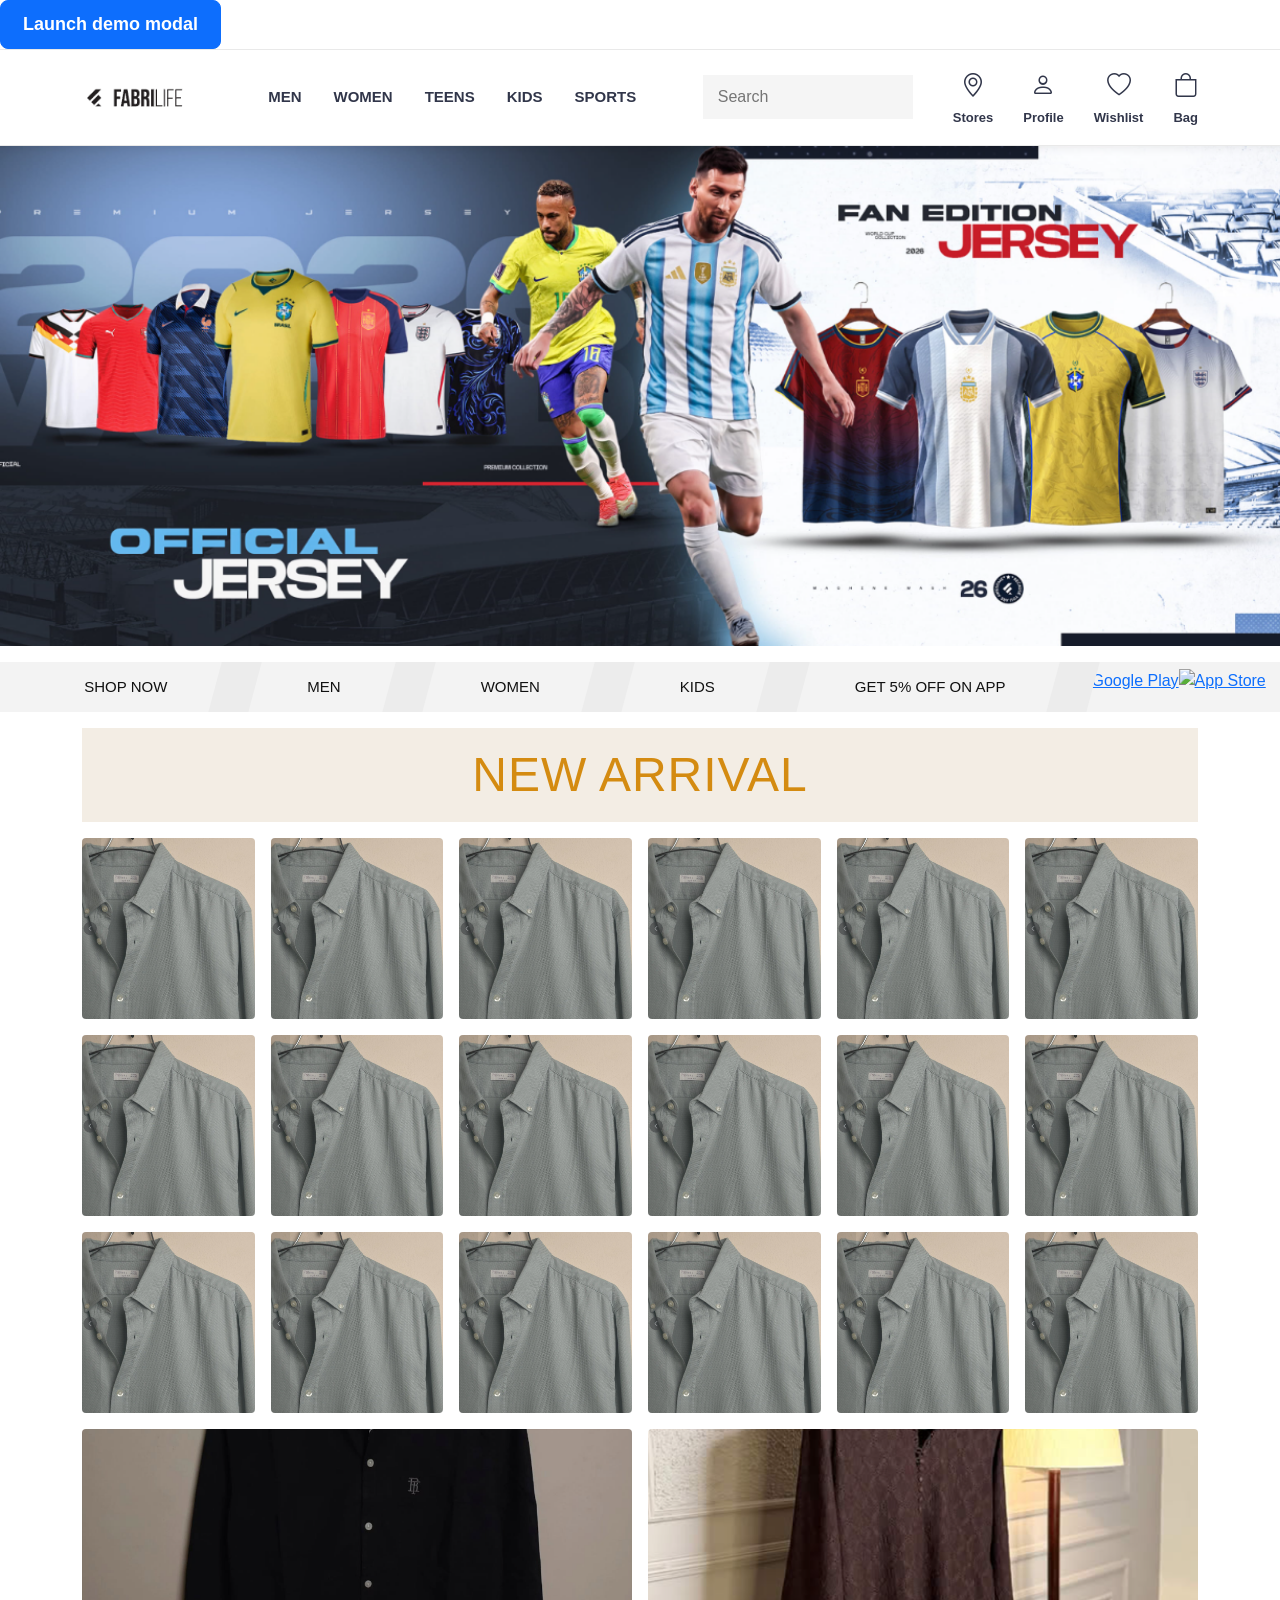
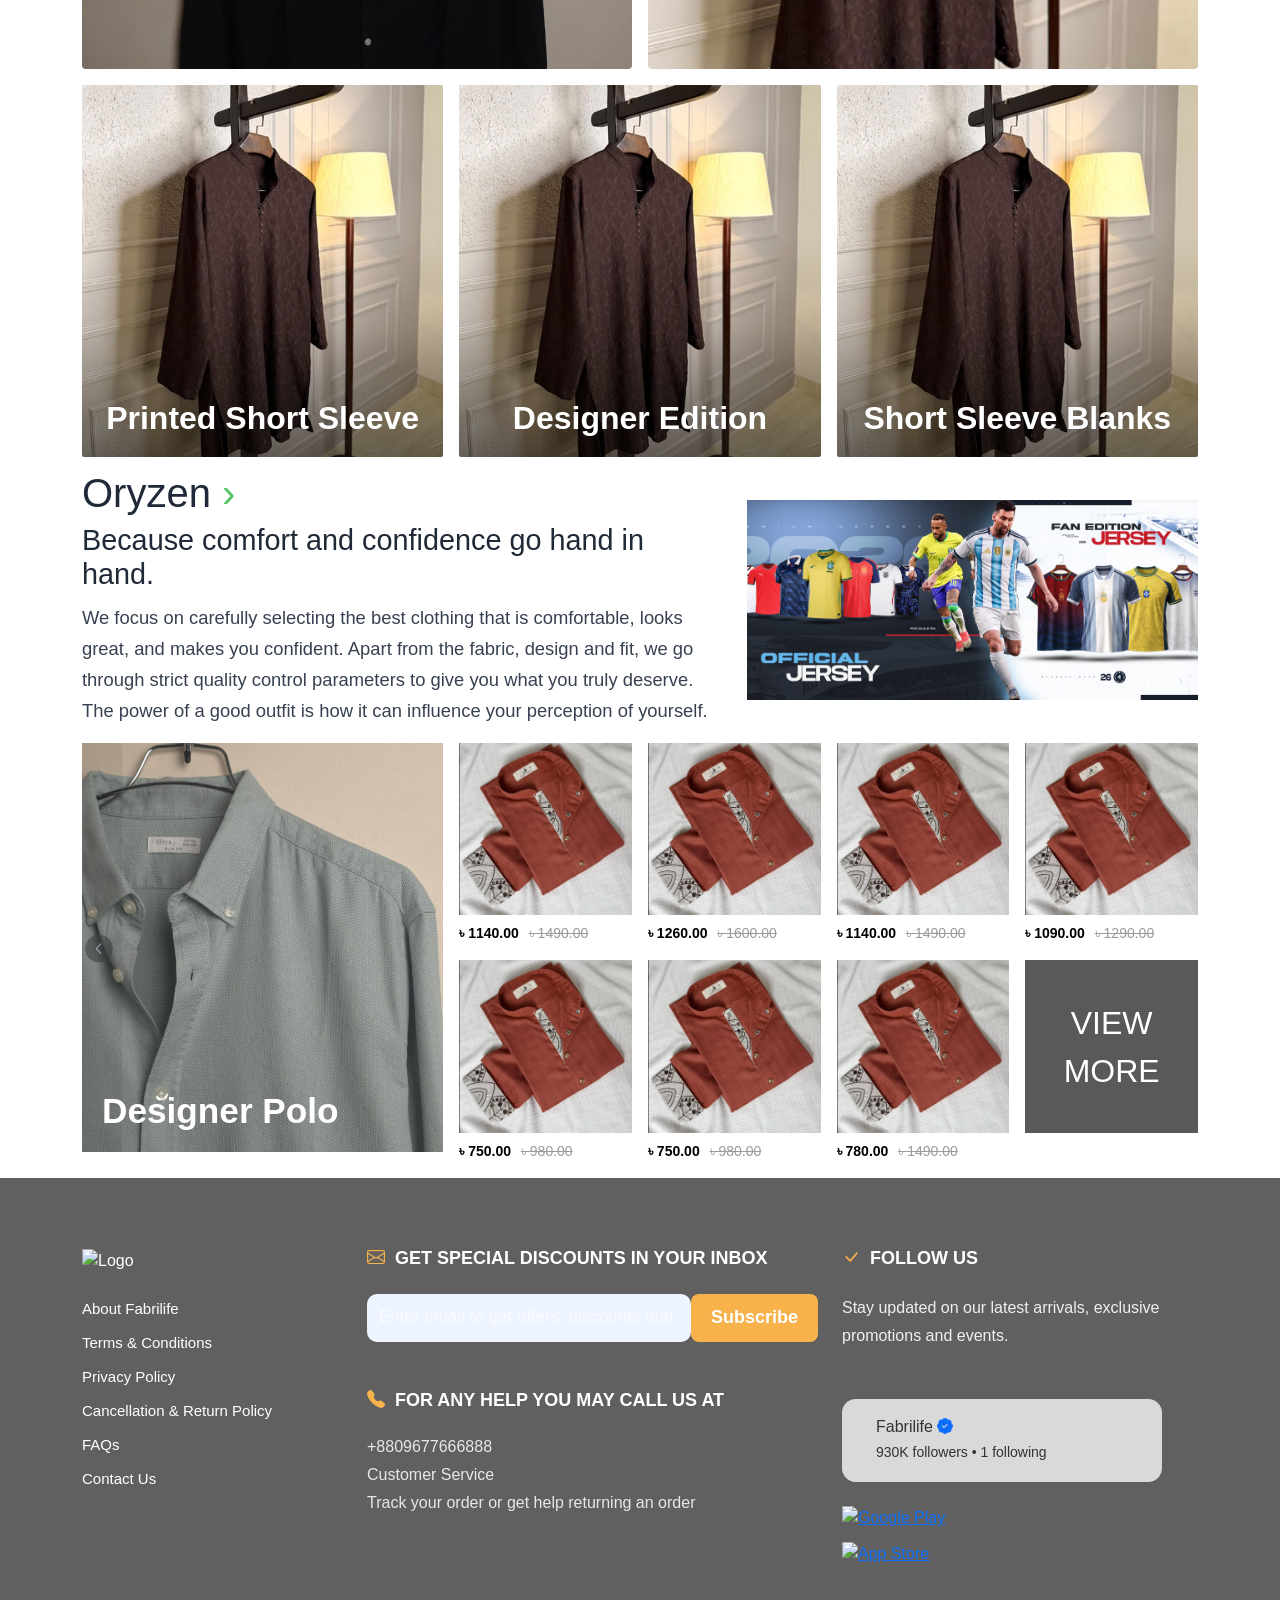
==== commit a79045f7: "13" ====
--- a/home.html
+++ b/home.html
@@ -26,6 +26,44 @@
     <link rel="stylesheet" href="style.css" />
   </head>
   <body>
+    <!-- MENU MODAL POPUP -->
+    <!-- ====================================== -->
+
+    <!-- Button trigger modal -->
+    <button
+      type="button"
+      class="btn btn-primary"
+      data-bs-toggle="modal"
+      data-bs-target="#exampleModal"
+    >
+      Launch demo modal
+    </button>
+
+    <div
+      class="modal fade"
+      id="exampleModal"
+      tabindex="-1"
+      aria-labelledby="exampleModalLabel"
+      aria-hidden="true"
+    >
+      <div class="modal-dialog">
+        <div class="modal-content">
+          <div class="image-container" id="myImageContainer">
+            <img
+              src="/pics/modal-popup.png"
+              alt="Target Visual"
+              class="img-fluid"
+            />
+
+            <button class="close-btn" onclick="closeImage()">&times;</button>
+          </div>
+        </div>
+      </div>
+    </div>
+
+    <!-- HEADER SECTION -->
+    <!-- ======================================= -->
+
     <section class="header-section">
       <nav class="navbar navbar-expand-xl oryzen-navbar">
         <div class="container">
@@ -950,7 +988,7 @@
                 </div>
               </div>
 
-              <!-- Footer -->
+              <!-- Modal Footer -->
 
               <div class="modal-footer justify-content-center border-0">
                 <small class="text-secondary">
@@ -986,12 +1024,20 @@
 
         <div class="promo-item promo-text">GET 5% OFF ON APP</div>
 
-        <a href="#" class="store-link">
-          <img src="images/google-play.png" alt="Google Play" />
+        <a href="#">
+          <img
+            src="https://upload.wikimedia.org/wikipedia/commons/7/78/Google_Play_Store_badge_EN.svg"
+            class="store-btn"
+            alt="Google Play"
+          />
         </a>
 
-        <a href="#" class="store-link">
-          <img src="images/app-store.png" alt="App Store" />
+        <a href="#">
+          <img
+            src="https://developer.apple.com/assets/elements/badges/download-on-the-app-store.svg"
+            class="store-btn"
+            alt="App Store"
+          />
         </a>
       </div>
     </section>
@@ -1408,14 +1454,18 @@
             <div class="app-buttons mt-4">
               <a href="#">
                 <img
-                  src="google-play.png"
+                  src="https://upload.wikimedia.org/wikipedia/commons/7/78/Google_Play_Store_badge_EN.svg"
+                  class="store-btn"
                   alt="Google Play"
-                  class="store-btn"
                 />
               </a>
 
               <a href="#">
-                <img src="app-store.png" alt="App Store" class="store-btn" />
+                <img
+                  src="https://developer.apple.com/assets/elements/badges/download-on-the-app-store.svg"
+                  class="store-btn"
+                  alt="App Store"
+                />
               </a>
             </div>
           </div>
@@ -1432,6 +1482,7 @@
     <script src="https://cdn.jsdelivr.net/npm/bootstrap@5.3.3/dist/js/bootstrap.bundle.min.js"></script>
 
     <script src="https://cdn.jsdelivr.net/npm/bootstrap@5.3.7/dist/js/bootstrap.bundle.min.js"></script>
+
     <script src="script.js"></script>
   </body>
 </html>
--- a/style.css
+++ b/style.css
@@ -1,4 +1,49 @@
+/* MENU MODAL POPUP */
+/* ================================== */
+
+/* Container scales to tightly fit the image */
+.image-container {
+  position: relative;
+  display: inline-block;
+}
+
+/* Ensure the image remains responsive */
+.image-container img {
+  display: block;
+  max-width: 100%;
+  height: auto;
+}
+
+/* Pin the close button to the top-right corner over the image */
+.close-btn {
+  position: absolute;
+  top: 10px;
+  right: 10px;
+  z-index: 10; /* Ensures button stays on the top layer */
+
+  /* Styling to make the 'X' highly visible */
+  background-color: rgba(0, 0, 0, 0.6); /* Semi-transparent black background */
+  color: white;
+  border: none;
+  border-radius: 50%;
+  width: 32px;
+  height: 32px;
+  font-size: 20px;
+  font-weight: bold;
+  cursor: pointer;
+  display: flex;
+  align-items: center;
+  justify-content: center;
+  transition: background-color 0.2s;
+}
+
+/* Highlight button on hover */
+.close-btn:hover {
+  background-color: rgba(255, 0, 0, 0.8); /* Turns red on hover */
+}
+
 /* HEADER */
+/* ========================================= */
 
 .oryzen-navbar {
   background: #fff;
@@ -1310,7 +1355,7 @@
 
 .store-btn {
   display: block;
-  width: 170px;
+  width: 150px;
   margin-bottom: 12px;
 }
 
@@ -1514,3 +1559,38 @@
 .error {
   color: #dc3545;
 }
+
+/* TRACK ORDER PAGE */
+/* ============================= */
+
+body {
+  background: #fff;
+}
+
+.form-control {
+  height: 48px;
+}
+
+.promo-box {
+  background: #d9ffd8;
+
+  border-radius: 8px;
+
+  font-size: 18px;
+}
+
+.store-btn {
+  max-width: 105px;
+
+  width: 100%;
+
+  height: auto;
+}
+
+@media (max-width: 576px) {
+  .promo-box {
+    font-size: 15px;
+
+    padding: 18px;
+  }
+}
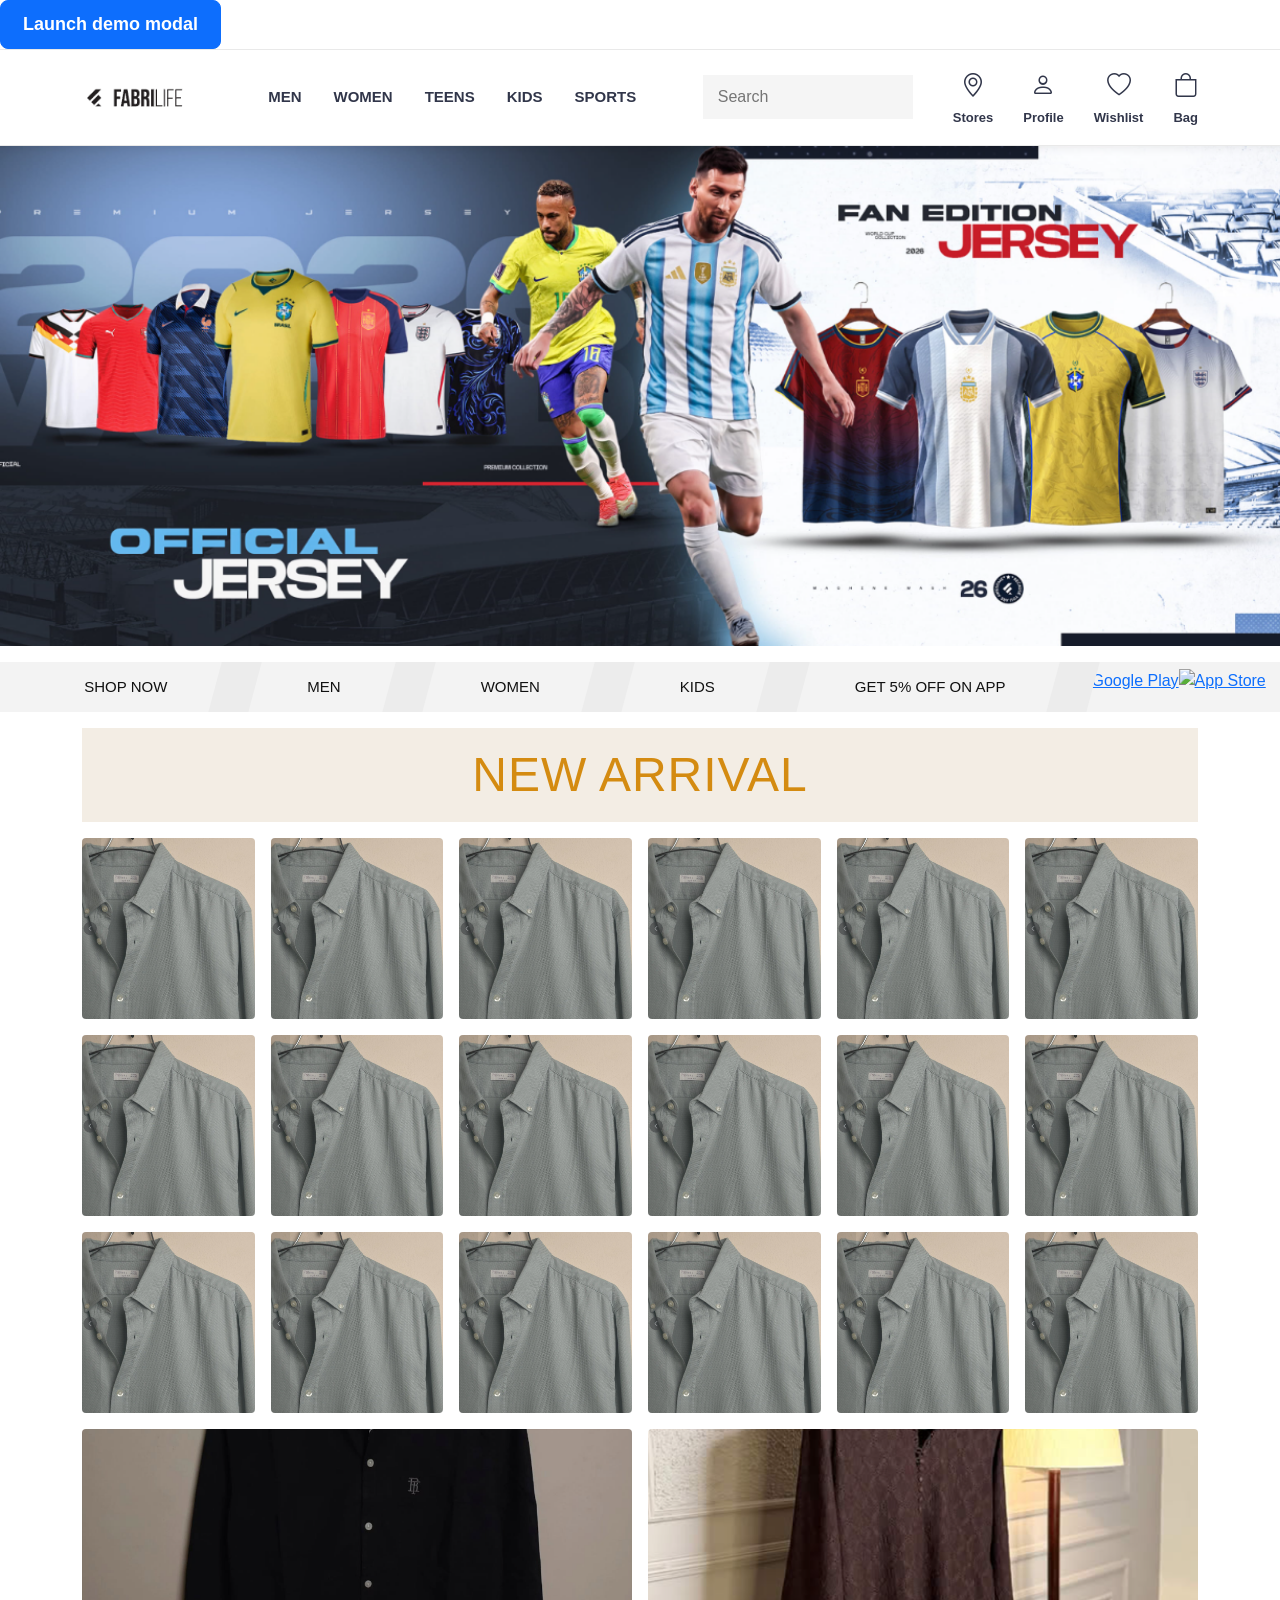
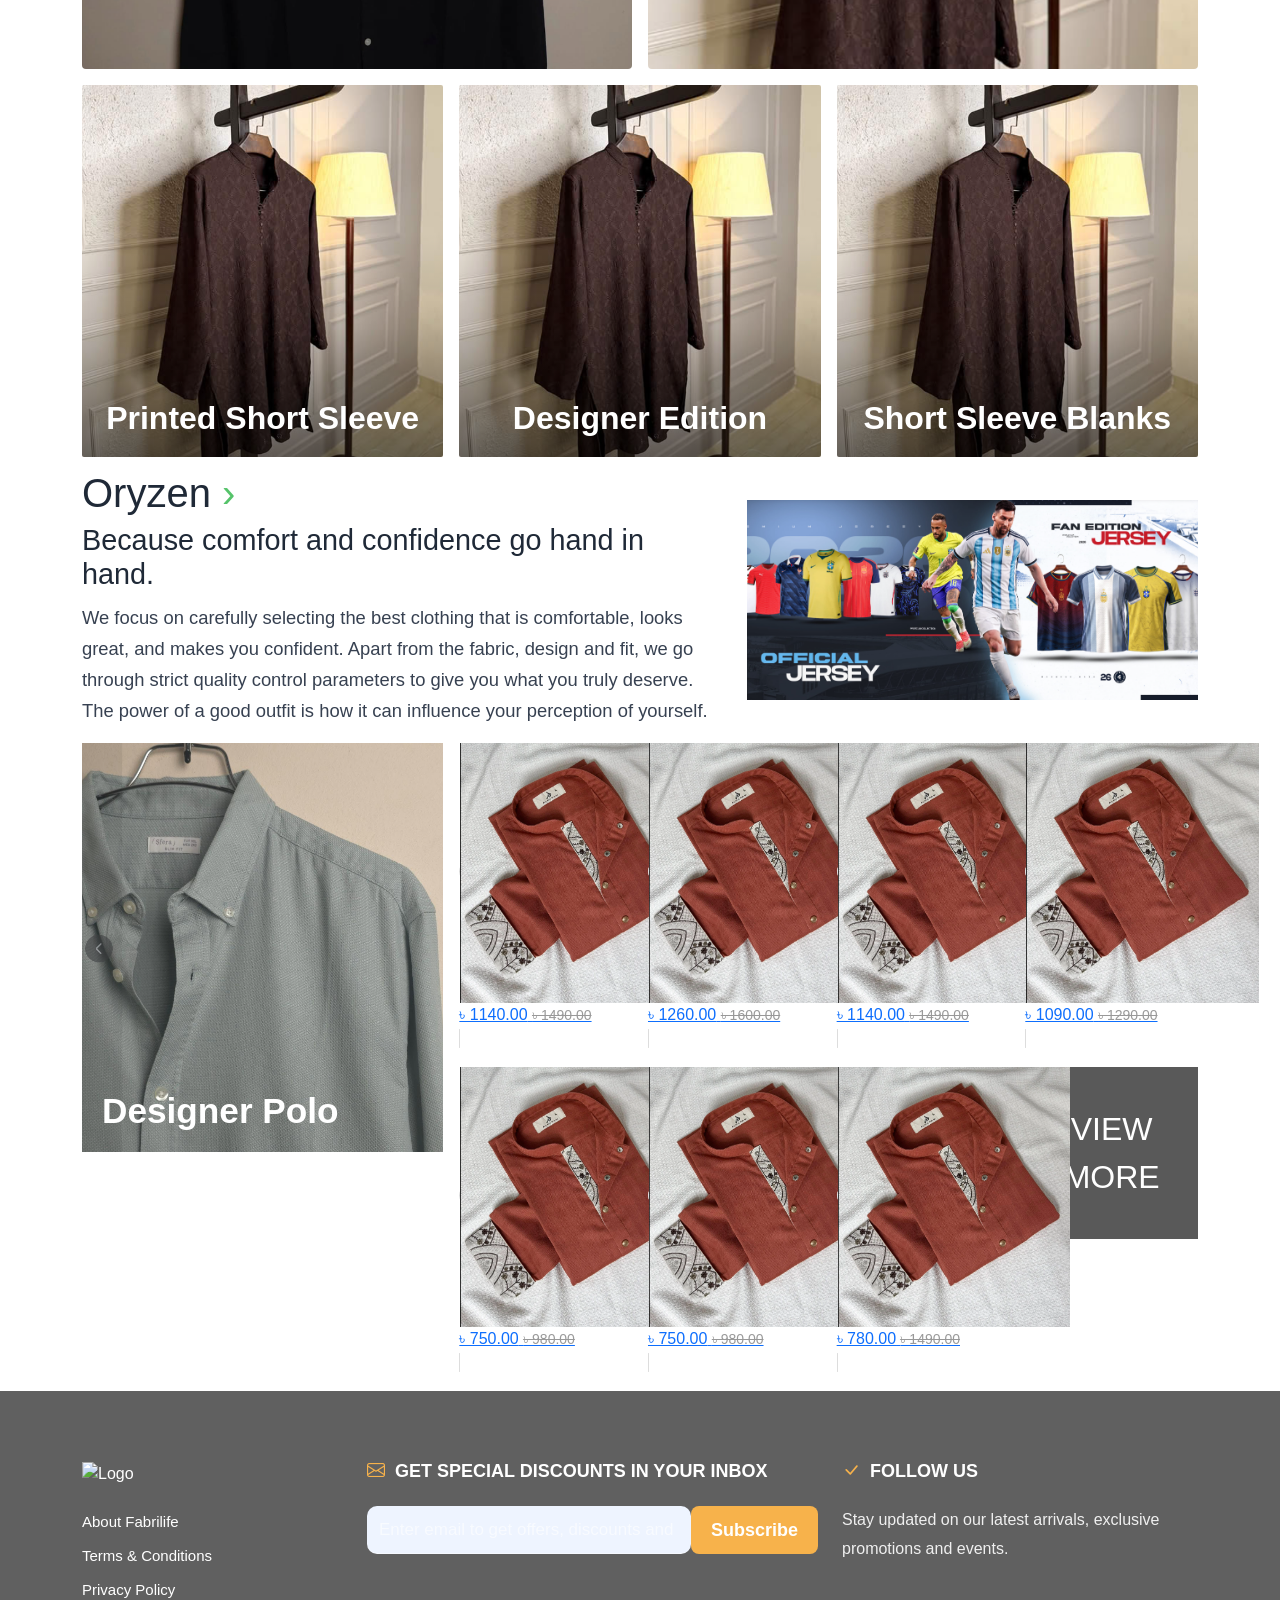
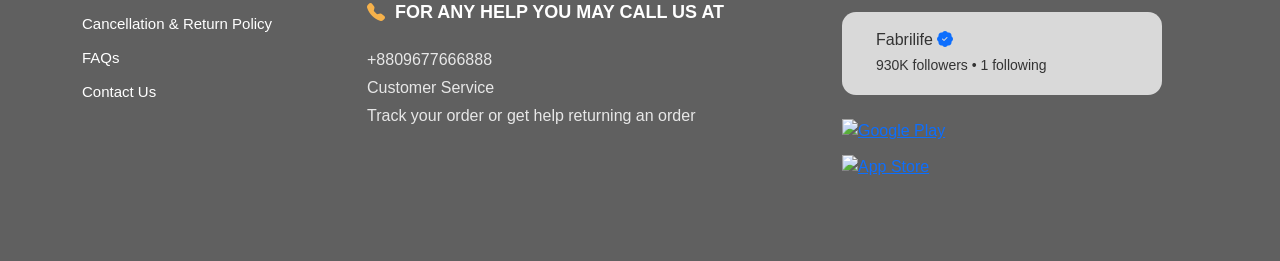
==== commit bb41cd56: "shopHTML" ====
--- a/home.html
+++ b/home.html
@@ -260,8 +260,8 @@
               <!-- MEN -->
               <li class="nav-item dropdown mega-dropdown">
                 <a
-                  class="nav-link active-menu"
-                  href="#"
+                  class="nav-link"
+                  href=""
                   data-bs-toggle="dropdown"
                 >
                   MEN
@@ -686,7 +686,7 @@
 
                   <hr />
 
-                  <a href="#">
+                  <a href="track_order.html">
                     <i class="bi bi-truck"></i>
                     Track Order
                   </a>
@@ -1086,82 +1086,82 @@
               <img src="/pics/sample-1.png" alt="" />
             </a>
           </div>
+          <div class="col-6 col-md-4 col-lg-3 col-xl-2">
+            <a href="#" class="arrival-card">
+              <img src="/pics/sample-1.png" alt="" />
+            </a>
+          </div>
+
+          <div class="col-6 col-md-4 col-lg-3 col-xl-2">
+            <a href="#" class="arrival-card">
+              <img src="/pics/sample-1.png" alt="" />
+            </a>
+          </div>
+
+          <div class="col-6 col-md-4 col-lg-3 col-xl-2">
+            <a href="#" class="arrival-card">
+              <img src="/pics/sample-1.png" alt="" />
+            </a>
+          </div>
+
+          <div class="col-6 col-md-4 col-lg-3 col-xl-2">
+            <a href="#" class="arrival-card">
+              <img src="/pics/sample-1.png" alt="" />
+            </a>
+          </div>
+
+          <div class="col-6 col-md-4 col-lg-3 col-xl-2">
+            <a href="#" class="arrival-card">
+              <img src="/pics/sample-1.png" alt="" />
+            </a>
+          </div>
+
+          <div class="col-6 col-md-4 col-lg-3 col-xl-2">
+            <a href="#" class="arrival-card">
+              <img src="/pics/sample-1.png" alt="" />
+            </a>
+          </div>
+          <div class="col-6 col-md-4 col-lg-3 col-xl-2">
+            <a href="#" class="arrival-card">
+              <img src="/pics/sample-1.png" alt="" />
+            </a>
+          </div>
+
+          <div class="col-6 col-md-4 col-lg-3 col-xl-2">
+            <a href="#" class="arrival-card">
+              <img src="/pics/sample-1.png" alt="" />
+            </a>
+          </div>
+
+          <div class="col-6 col-md-4 col-lg-3 col-xl-2">
+            <a href="#" class="arrival-card">
+              <img src="/pics/sample-1.png" alt="" />
+            </a>
+          </div>
+
+          <div class="col-6 col-md-4 col-lg-3 col-xl-2">
+            <a href="#" class="arrival-card">
+              <img src="/pics/sample-1.png" alt="" />
+            </a>
+          </div>
+
+          <div class="col-6 col-md-4 col-lg-3 col-xl-2">
+            <a href="#" class="arrival-card">
+              <img src="/pics/sample-1.png" alt="" />
+            </a>
+          </div>
+
+          <div class="col-6 col-md-4 col-lg-3 col-xl-2">
+            <a href="#" class="arrival-card">
+              <img src="/pics/sample-1.png" alt="" />
+            </a>
+          </div>
         </div>
         <div class="row g-3 mb-3">
           <!-- Item -->
-          <div class="col-6 col-md-4 col-lg-3 col-xl-2">
-            <a href="#" class="arrival-card">
-              <img src="/pics/sample-1.png" alt="" />
-            </a>
-          </div>
-
-          <div class="col-6 col-md-4 col-lg-3 col-xl-2">
-            <a href="#" class="arrival-card">
-              <img src="/pics/sample-1.png" alt="" />
-            </a>
-          </div>
-
-          <div class="col-6 col-md-4 col-lg-3 col-xl-2">
-            <a href="#" class="arrival-card">
-              <img src="/pics/sample-1.png" alt="" />
-            </a>
-          </div>
-
-          <div class="col-6 col-md-4 col-lg-3 col-xl-2">
-            <a href="#" class="arrival-card">
-              <img src="/pics/sample-1.png" alt="" />
-            </a>
-          </div>
-
-          <div class="col-6 col-md-4 col-lg-3 col-xl-2">
-            <a href="#" class="arrival-card">
-              <img src="/pics/sample-1.png" alt="" />
-            </a>
-          </div>
-
-          <div class="col-6 col-md-4 col-lg-3 col-xl-2">
-            <a href="#" class="arrival-card">
-              <img src="/pics/sample-1.png" alt="" />
-            </a>
-          </div>
         </div>
         <div class="row g-3 mb-3">
           <!-- Item -->
-          <div class="col-6 col-md-4 col-lg-3 col-xl-2">
-            <a href="#" class="arrival-card">
-              <img src="/pics/sample-1.png" alt="" />
-            </a>
-          </div>
-
-          <div class="col-6 col-md-4 col-lg-3 col-xl-2">
-            <a href="#" class="arrival-card">
-              <img src="/pics/sample-1.png" alt="" />
-            </a>
-          </div>
-
-          <div class="col-6 col-md-4 col-lg-3 col-xl-2">
-            <a href="#" class="arrival-card">
-              <img src="/pics/sample-1.png" alt="" />
-            </a>
-          </div>
-
-          <div class="col-6 col-md-4 col-lg-3 col-xl-2">
-            <a href="#" class="arrival-card">
-              <img src="/pics/sample-1.png" alt="" />
-            </a>
-          </div>
-
-          <div class="col-6 col-md-4 col-lg-3 col-xl-2">
-            <a href="#" class="arrival-card">
-              <img src="/pics/sample-1.png" alt="" />
-            </a>
-          </div>
-
-          <div class="col-6 col-md-4 col-lg-3 col-xl-2">
-            <a href="#" class="arrival-card">
-              <img src="/pics/sample-1.png" alt="" />
-            </a>
-          </div>
         </div>
       </div>
 
@@ -1359,6 +1359,9 @@
       </div>
     </section>
 
+    <!-- FLOATING CHAT BUTTON -->
+    <!-- ===================================== -->
+
     <footer class="custom-footer">
       <div class="container">
         <div class="row gy-5">
@@ -1479,9 +1482,7 @@
       crossorigin="anonymous"
     ></script>
 
-    <script src="https://cdn.jsdelivr.net/npm/bootstrap@5.3.3/dist/js/bootstrap.bundle.min.js"></script>
-
-    <script src="https://cdn.jsdelivr.net/npm/bootstrap@5.3.7/dist/js/bootstrap.bundle.min.js"></script>
+    <script src="https://cdn.jsdelivr.net/npm/bootstrap@5.3.8/dist/js/bootstrap.bundle.min.js"></script>
 
     <script src="script.js"></script>
   </body>
--- a/style.css
+++ b/style.css
@@ -315,8 +315,11 @@
 /* PROFILE */
 
 .profile-menu {
+  top: 60px; /* 2. Shift it down by 20 pixels */
+  left: -205px; /* 3. Shift it right by 50 pixels */
+
   width: 250px;
-  border: 1px solid;
+  /* border: 1px solid; */
   border-radius: 0;
   padding: 0;
   box-shadow: 0 10px 30px rgba(0, 0, 0, 0.12);
@@ -1163,7 +1166,8 @@
 }
 
 /* PRODUCT CARD */
-.product-card {
+
+/* .product-card {
   display: block;
   text-decoration: none;
   position: relative;
@@ -1171,6 +1175,7 @@
 
 .product-card img {
   width: 100%;
+  height: auto;
   aspect-ratio: 1 / 1;
   object-fit: cover;
   display: block;
@@ -1195,6 +1200,400 @@
   color: #9a9a9a;
   text-decoration: line-through;
   margin-left: 6px;
+} */
+
+/* ------------------------------
+   Product Card
+------------------------------ */
+
+.product-card {
+  width: 220px;
+
+  background: #fff;
+
+  border: 1px solid #ddd;
+
+  border-radius: 12px;
+
+  overflow: hidden;
+
+  transition: 0.3s;
+
+  position: relative;
+}
+
+.product-card:hover {
+  transform: translateY(-5px);
+
+  box-shadow: 0 10px 30px rgba(0, 0, 0, 0.15);
+}
+
+.product-image {
+  position: relative;
+
+  background: #fafafa;
+}
+
+.product-image img {
+  width: 100%;
+
+  height: 250px;
+
+  object-fit: cover;
+}
+
+/* Discount */
+
+.discount-badge {
+  position: absolute;
+
+  top: 10px;
+
+  left: 10px;
+
+  background: #ff2d55;
+
+  color: #fff;
+
+  font-size: 13px;
+
+  padding: 5px 10px;
+
+  border-radius: 5px;
+
+  font-weight: 600;
+}
+
+/* Search */
+
+.quick-view {
+  position: absolute;
+
+  top: 10px;
+
+  right: 10px;
+
+  width: 42px;
+
+  height: 42px;
+
+  border: none;
+
+  border-radius: 50%;
+
+  background: rgba(0, 0, 0, 0.6);
+
+  color: #fff;
+
+  font-size: 20px;
+}
+
+.quick-view:hover {
+  background: #000;
+}
+
+/* Slider */
+
+.slider-dots {
+  position: absolute;
+
+  left: 50%;
+
+  bottom: 12px;
+
+  transform: translateX(-50%);
+
+  display: flex;
+
+  gap: 6px;
+}
+
+.slider-dots span {
+  width: 10px;
+
+  height: 10px;
+
+  border-radius: 50%;
+
+  background: #bdbdbd;
+}
+
+.slider-dots .active {
+  width: 24px;
+
+  border-radius: 10px;
+
+  background: #fff;
+}
+
+/* Card Body */
+
+.card-body-custom {
+  padding: 14px;
+
+  position: relative;
+}
+
+/* Wishlist */
+
+.wishlist {
+  position: absolute;
+
+  right: 12px;
+
+  top: -20px;
+
+  width: 42px;
+
+  height: 42px;
+
+  border-radius: 50%;
+
+  background: #fff;
+
+  border: 1px solid #ddd;
+
+  font-size: 20px;
+}
+
+.wishlist:hover {
+  color: red;
+}
+
+/* Title */
+
+.product-title {
+  font-size: 20px;
+
+  line-height: 1.4;
+
+  margin-bottom: 12px;
+}
+
+/* Save */
+
+.save-badge {
+  display: inline-flex;
+
+  align-items: center;
+
+  gap: 6px;
+
+  background: #0a8d3b;
+
+  color: #fff;
+
+  padding: 6px 10px;
+
+  border-radius: 5px;
+
+  font-size: 13px;
+
+  margin-bottom: 14px;
+
+  font-weight: 600;
+}
+
+/* Price */
+
+.price-area {
+  display: flex;
+
+  justify-content: space-between;
+
+  align-items: flex-end;
+}
+
+.price {
+  font-size: 32px;
+
+  font-weight: 700;
+}
+
+.old-price {
+  color: #999;
+
+  text-decoration: line-through;
+
+  font-size: 14px;
+}
+
+.discount-text {
+  color: #ff2d55;
+
+  font-size: 14px;
+}
+
+/* Cart */
+
+.cart-btn {
+  width: 58px;
+
+  height: 58px;
+
+  border-radius: 50%;
+
+  background: #222;
+
+  color: #fff;
+
+  border: none;
+
+  font-size: 22px;
+
+  transition: 0.3s;
+}
+
+.cart-btn:hover {
+  background: #198754;
+}
+
+/* ------------------------------
+   Search Button
+------------------------------ */
+
+.quick-view {
+  width: 42px;
+  height: 42px;
+
+  display: flex;
+  justify-content: center;
+  align-items: center;
+
+  padding: 0;
+
+  opacity: 0.9;
+
+  transition: 0.3s;
+}
+
+.quick-view:hover {
+  opacity: 1;
+  transform: scale(1.08);
+}
+
+/* ------------------------------
+   Slider Dots
+------------------------------ */
+
+.slider-dot {
+  width: 10px;
+  height: 10px;
+
+  background: #cfcfcf;
+
+  border-radius: 50%;
+
+  display: block;
+
+  transition: 0.3s;
+}
+
+.slider-dot.active {
+  width: 28px;
+
+  border-radius: 20px;
+
+  background: #ffffff;
+}
+
+/* ------------------------------
+   Wishlist Button
+------------------------------ */
+
+.wishlist-btn {
+  width: 46px;
+  height: 46px;
+
+  display: flex;
+  justify-content: center;
+  align-items: center;
+
+  right: 12px;
+  top: -22px;
+
+  padding: 0;
+
+  z-index: 5;
+}
+
+.wishlist-btn i {
+  font-size: 1.15rem;
+}
+
+.wishlist-btn:hover {
+  color: #dc3545;
+}
+
+/* ------------------------------
+   Product Title
+------------------------------ */
+
+.card-title {
+  font-size: 1.05rem;
+
+  line-height: 1.4;
+
+  min-height: 48px;
+
+  margin-bottom: 1rem;
+}
+
+/* ------------------------------
+   Save Badge
+------------------------------ */
+
+.bg-success {
+  font-size: 0.8rem;
+}
+
+/* ------------------------------
+   Price
+------------------------------ */
+
+.fs-3 {
+  font-size: 1.9rem !important;
+}
+
+.text-decoration-line-through {
+  font-size: 0.82rem;
+}
+
+/* ------------------------------
+   Cart Button
+------------------------------ */
+
+.cart-btn {
+  width: 58px;
+  height: 58px;
+
+  display: flex;
+  justify-content: center;
+  align-items: center;
+
+  padding: 0;
+
+  font-size: 1.25rem;
+
+  transition: 0.3s;
+}
+
+.cart-btn:hover {
+  transform: scale(1.08);
+
+  background: #198754 !important;
+
+  border-color: #198754 !important;
+}
+
+/* ------------------------------
+   Mobile
+------------------------------ */
+
+@media (max-width: 576px) {
+  .product-card {
+    width: 100%;
+  }
 }
 
 /* VIEW MORE */
@@ -1247,6 +1646,22 @@
   .view-more-card span {
     font-size: 1.3rem;
   }
+}
+
+/* FLOATING CHAT BUTTON */
+/* ================================== */
+
+#chatBtn {
+  width: 60px;
+  height: 60px;
+  right: 25px;
+  bottom: 90px; /* Above your bottom menu */
+  z-index: 1055;
+  transition: 0.3s;
+}
+
+#chatBtn:hover {
+  transform: translateY(-4px);
 }
 
 /* FOOTER */
@@ -1594,3 +2009,149 @@
     padding: 18px;
   }
 }
+
+/* SHOP PAGE */
+/* ===================================== */
+
+.sidebar-scroll {
+  max-height: 750px;
+  overflow-y: auto;
+}
+
+.sidebar-scroll::-webkit-scrollbar {
+  width: 6px;
+}
+
+.sidebar-scroll::-webkit-scrollbar-thumb {
+  background: #cfcfcf;
+  border-radius: 20px;
+}
+
+.btn.rounded-pill {
+  font-size: 0.9rem;
+}
+
+.list-group-item {
+  border: none;
+}
+
+.accordion-button {
+  font-weight: 600;
+}
+
+.accordion-button:not(.collapsed) {
+  background: #eef4ff;
+  color: #0d6efd;
+}
+
+@media (max-width: 991px) {
+  .sidebar-scroll {
+    max-height: none;
+  }
+}
+
+/* products */
+
+.product-card {
+  transition: 0.3s;
+
+  overflow: hidden;
+
+  border-radius: 12px;
+
+  position: relative;
+}
+
+.product-card:hover {
+  transform: translateY(-6px);
+
+  box-shadow: 0 0.75rem 1.5rem rgba(0, 0, 0, 0.15) !important;
+}
+
+.product-card img {
+  height: 260px;
+
+  object-fit: cover;
+}
+
+.discount-badge {
+  position: absolute;
+
+  top: 12px;
+
+  left: 12px;
+
+  z-index: 5;
+
+  font-size: 0.8rem;
+}
+
+.product-title {
+  height: 48px;
+
+  font-size: 0.95rem;
+
+  line-height: 1.4;
+
+  overflow: hidden;
+}
+
+.cart-btn {
+  position: absolute;
+
+  right: 15px;
+
+  bottom: 15px;
+
+  width: 54px;
+
+  height: 54px;
+
+  display: flex;
+
+  align-items: center;
+
+  justify-content: center;
+}
+
+.cart-btn:hover {
+  transform: scale(1.08);
+}
+
+@media (max-width: 767px) {
+  .product-card img {
+    height: 180px;
+  }
+
+  .product-title {
+    font-size: 0.82rem;
+  }
+
+  .cart-btn {
+    width: 45px;
+
+    height: 45px;
+  }
+}
+
+/* Active category chip */
+.category-chip.active {
+  background: #0d6efd;
+  color: #fff;
+  border-color: #0d6efd;
+}
+
+/* Active gender button */
+.gender-active {
+  color: #fff !important;
+  background: #0d6efd !important;
+  border-color: #0d6efd !important;
+}
+
+/* MOBILE VIEW */
+/* ================================= */
+
+.mobile-view {
+  display: flex;
+  flex-direction: row;
+}
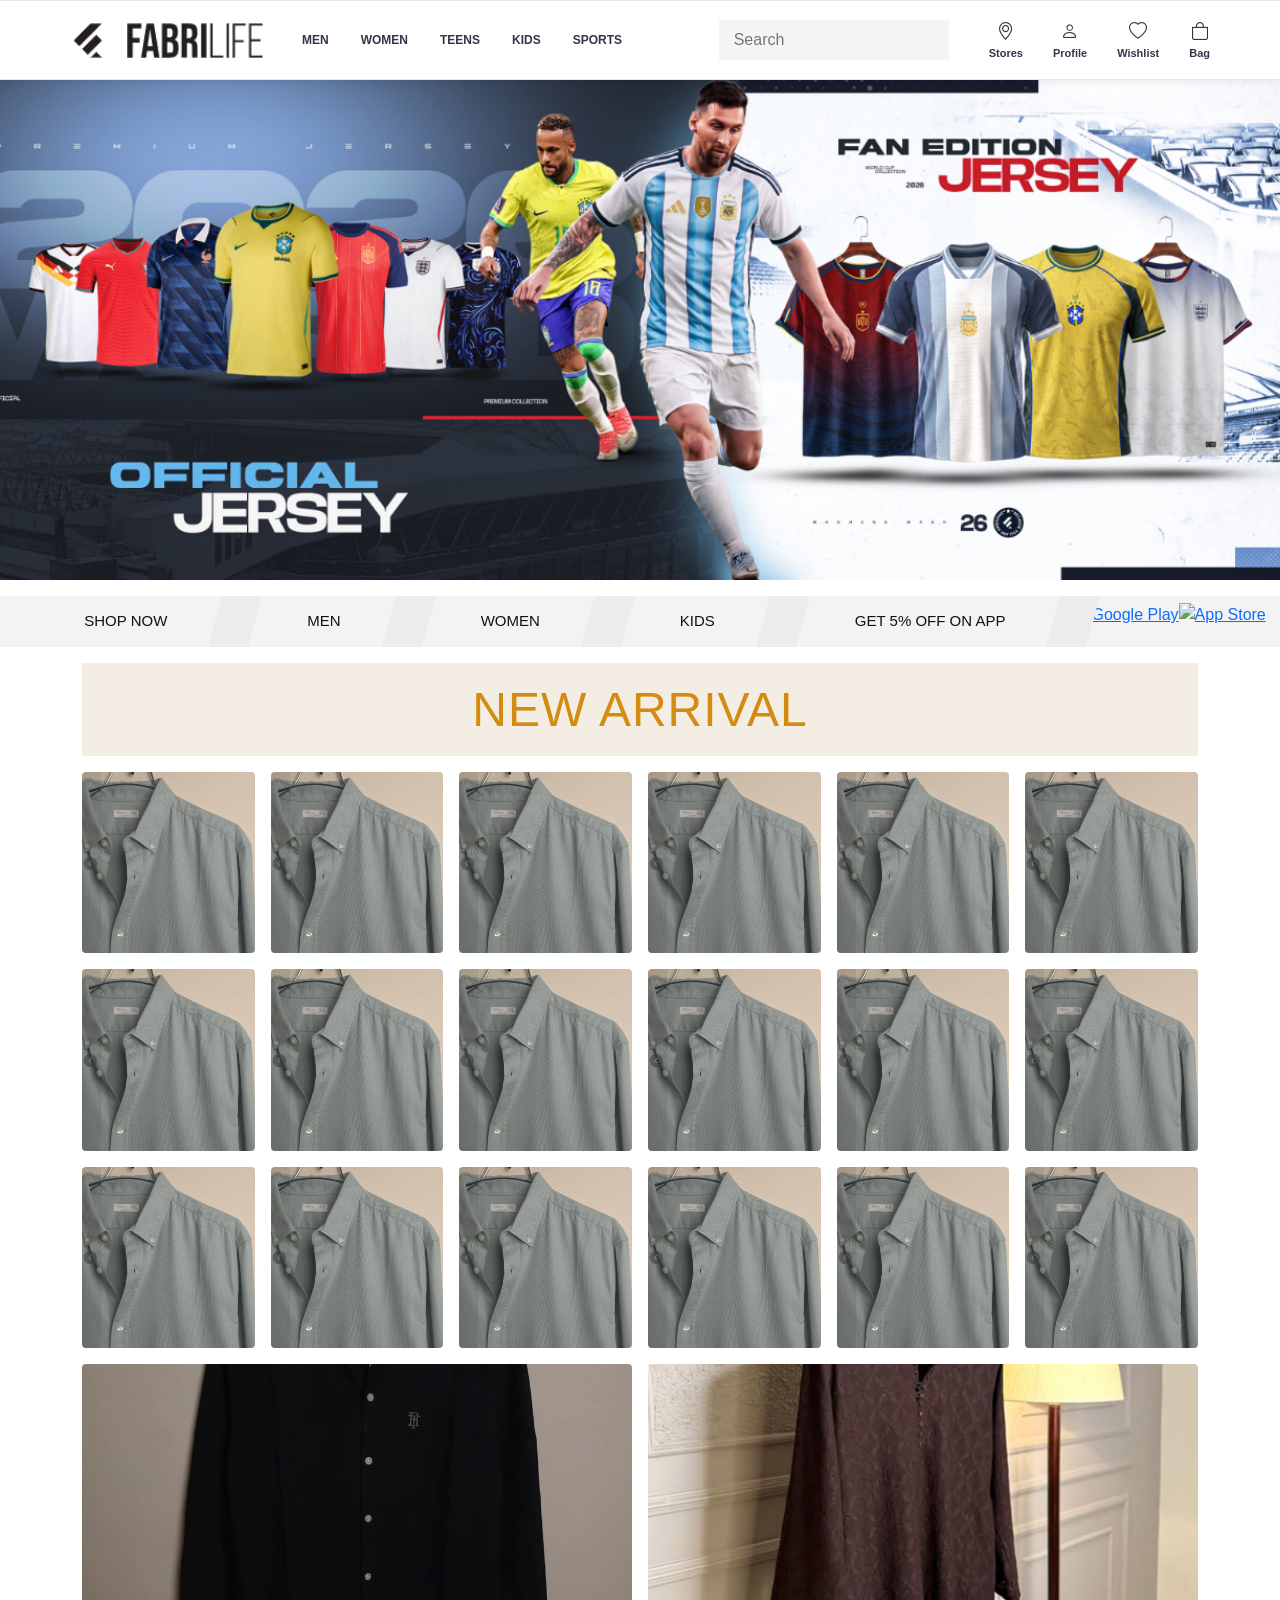
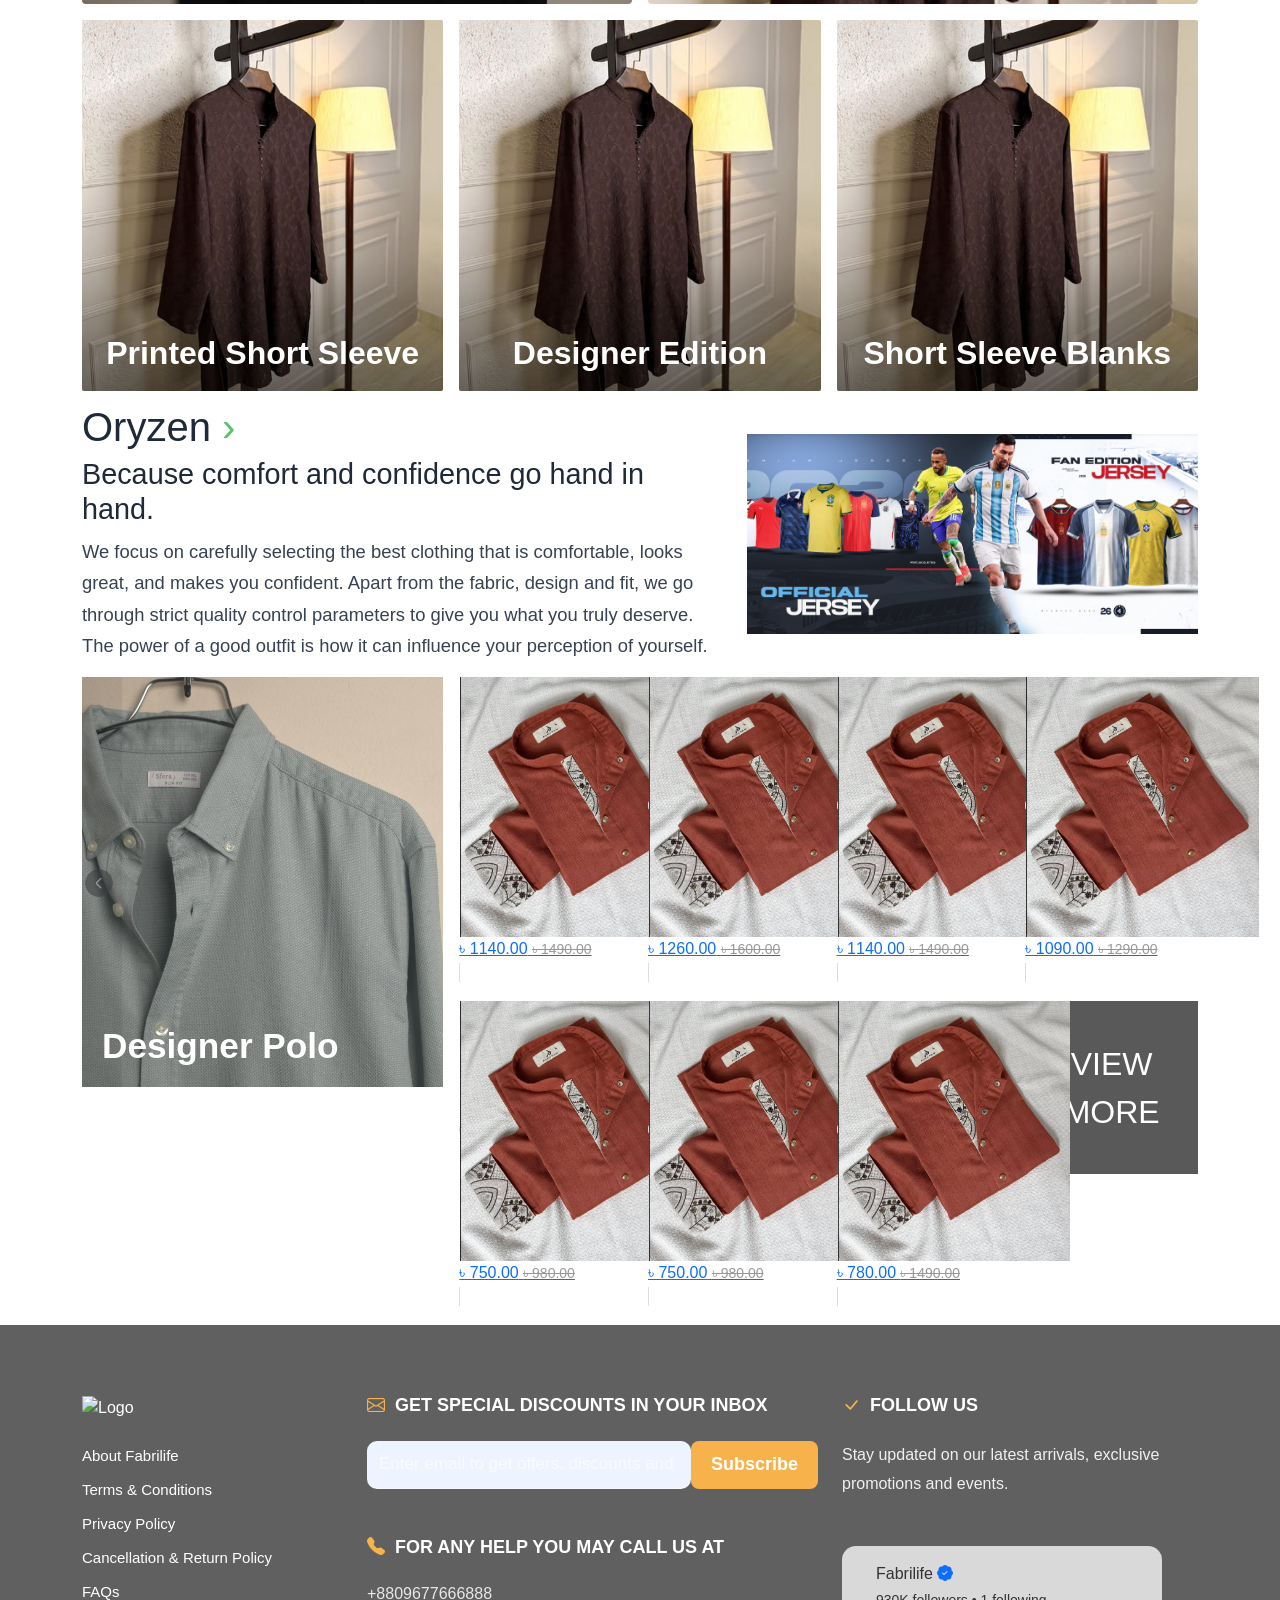
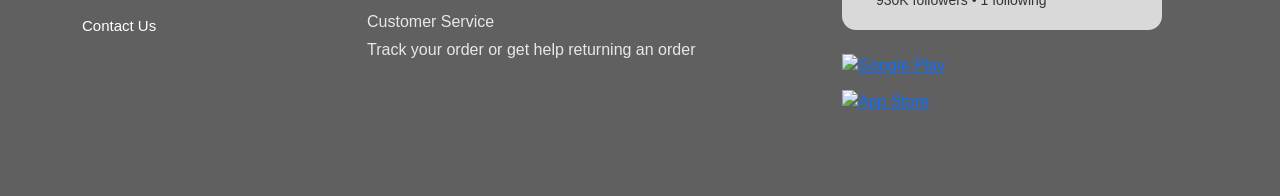
==== commit 1351a030: "nav_styles" ====
--- a/home.html
+++ b/home.html
@@ -4,12 +4,14 @@
     <meta charset="UTF-8" />
     <meta name="viewport" content="width=device-width, initial-scale=1.0" />
     <title>Oryzen</title>
+
     <link
       href="https://cdn.jsdelivr.net/npm/bootstrap@5.3.8/dist/css/bootstrap.min.css"
       rel="stylesheet"
       integrity="sha384-sRIl4kxILFvY47J16cr9ZwB07vP4J8+LH7qKQnuqkuIAvNWLzeN8tE5YBujZqJLB"
       crossorigin="anonymous"
     />
+
     <link
       href="https://cdn.jsdelivr.net/npm/bootstrap@5.3.3/dist/css/bootstrap.min.css"
       rel="stylesheet"
@@ -19,10 +21,12 @@
       rel="stylesheet"
       href="https://cdn.jsdelivr.net/npm/bootstrap-icons@1.11.3/font/bootstrap-icons.min.css"
     />
+
     <link
       href="https://cdn.jsdelivr.net/npm/bootstrap-icons@1.13.1/font/bootstrap-icons.min.css"
       rel="stylesheet"
     />
+
     <link rel="stylesheet" href="style.css" />
   </head>
   <body>
@@ -30,7 +34,7 @@
     <!-- ====================================== -->
 
     <!-- Button trigger modal -->
-    <button
+    <!-- <button
       type="button"
       class="btn btn-primary"
       data-bs-toggle="modal"
@@ -59,14 +63,16 @@
           </div>
         </div>
       </div>
-    </div>
+    </div> -->
 
     <!-- HEADER SECTION -->
     <!-- ======================================= -->
 
     <section class="header-section">
-      <nav class="navbar navbar-expand-xl oryzen-navbar">
-        <div class="container">
+      <nav
+        class="navbar oryzen-navbar navbar-expand-xl fixed-top justify-content-around"
+      >
+        <div class="container p-0 m-0">
           <!-- Mobile Header -->
           <div class="mobile-header d-xl-none">
             <!-- Hamburger -->
@@ -80,9 +86,11 @@
             </button>
 
             <!-- Logo -->
-            <a href="home.html" class="mobile-logo">
-              <img src="/pics/logo.png" alt="" />
-            </a>
+            <div>
+              <a href="home.html">
+                <img class="mobile-logo" src="/pics/header_logo.png" alt="" />
+              </a>
+            </div>
 
             <!-- Icons -->
             <div class="mobile-icons">
@@ -97,9 +105,11 @@
           </div>
 
           <!-- Logo -->
-          <a class="desktop-navbar navbar-brand" href="home.html">
-            <img src="/pics/logo.png" alt="Logo" />
-          </a>
+          <div>
+            <a class="desktop-navbar navbar-brand" href="home.html">
+              <img class="mobile-logo" src="/pics/header_logo.png" alt="Logo" />
+            </a>
+          </div>
 
           <div
             class="offcanvas offcanvas-start mobile-sidebar"
@@ -259,13 +269,7 @@
             <ul class="navbar-nav menu-links">
               <!-- MEN -->
               <li class="nav-item dropdown mega-dropdown">
-                <a
-                  class="nav-link"
-                  href=""
-                  data-bs-toggle="dropdown"
-                >
-                  MEN
-                </a>
+                <a class="nav-link" href="" data-bs-toggle="dropdown"> MEN </a>
 
                 <!-- Mega Menu -->
                 <div class="dropdown-menu mega-menu">
@@ -657,9 +661,19 @@
             </ul>
 
             <!-- Search -->
-            <form class="search-box ms-auto">
-              <input type="text" placeholder="Search" />
-            </form>
+
+            <div class="search-box ms-auto">
+              <input type="text" placeholder="Search" list="list" />
+
+              <datalist id="list">
+                <option value="shirts"></option>
+                <option value="t-shirts"></option>
+                <option value="polo"></option>
+                <option value="jeans"></option>
+                <option value="pants"></option>
+                <option value="sweatshirt"></option>
+              </datalist>
+            </div>
 
             <!-- Right Icons -->
             <div class="header-icons">
@@ -1016,7 +1030,7 @@
       <div class="promo-bar">
         <a href="#" class="promo-item"> SHOP NOW </a>
 
-        <a href="#" class="promo-item"> MEN </a>
+        <a href="shop.html" class="promo-item"> MEN </a>
 
         <a href="#" class="promo-item"> WOMEN </a>
 
--- a/style.css
+++ b/style.css
@@ -1,3 +1,9 @@
+/* * {
+  margin: 0;
+  padding: 0;
+  box-sizing: border-box;
+} */
+
 /* MENU MODAL POPUP */
 /* ================================== */
 
@@ -46,25 +52,26 @@
 /* ========================================= */
 
 .oryzen-navbar {
-  background: #fff;
-  min-height: 80px;
+  background-color: #fff;
+  height: 80px;
   border-top: 1px solid #e9e9e9;
   border-bottom: 1px solid #e9e9e9;
-  position: relative;
-  z-index: 999;
+  /* padding: 0px 24px; */
+  /* position: relative;
+  z-index: 999; */
 }
 
 .navbar-brand img {
   height: 40px;
 }
 
-.menu-links {
+/* .menu-links {
   margin-left: 40px;
-}
+} */
 
 .menu-links .nav-link {
   color: #31364a;
-  font-size: 15px;
+  font-size: 12px;
   font-weight: 700;
   padding: 28px 16px !important;
   position: relative;
@@ -89,11 +96,11 @@
   bottom: 0;
   width: 100%;
   height: 4px;
-  background: #ff5470;
+  /* background: #ff5470; */
 
   transform: scaleX(0);
   transform-origin: center;
-  transition: 0.3s ease;
+  transition: 0.4s ease;
 }
 
 /* Show underline on hover */
@@ -101,6 +108,26 @@
   transform: scaleX(1);
 }
 
+.navbar-nav .mega-dropdown:nth-child(1) .nav-link::after {
+  background: #b85565;
+}
+
+.navbar-nav .mega-dropdown:nth-child(2) .nav-link::after {
+  background: #e6798b;
+}
+
+.navbar-nav .mega-dropdown:nth-child(3) .nav-link::after {
+  background: rgb(255, 109, 55);
+}
+
+.navbar-nav .mega-dropdown:nth-child(4) .nav-link::after {
+  background: #f3b04b;
+}
+
+.navbar-nav .mega-dropdown:nth-child(5) .nav-link::after {
+  background: rgb(16, 160, 160);
+}
+
 /* SEARCH */
 
 .search-box {
@@ -108,11 +135,16 @@
 }
 
 .search-box input {
-  width: 210px;
-  height: 44px;
+  width: 230px;
+  height: 40px;
   border: none;
   background: #f5f5f5;
   padding: 0 15px;
+  outline: none;
+}
+
+.search-box input:focus {
+  border: 1px solid #000;
 }
 
 /* ICONS */
@@ -135,24 +167,28 @@
 
 .header-icons i,
 .profile-dropdown i {
-  font-size: 24px;
+  font-size: 18px;
 }
 
 .header-icons span,
 .profile-dropdown span {
-  font-size: 13px;
-  font-weight: 600;
-  margin-top: 4px;
+  font-size: 11px;
+  font-weight: 700;
+  /* margin-top: 4px; */
+}
+
+.header-icons a:hover {
+  color: #ff5470;
 }
 
 /* STORES */
 /* ---------------------------- */
 
-* {
+/* * {
   margin: 0;
   padding: 0;
   box-sizing: border-box;
-}
+} */
 
 body {
   font-family: "Poppins", sans-serif;
@@ -163,153 +199,10 @@
 }
 
 /* HERO */
-
-.hero {
-  position: relative;
-
-  height: 350px;
-
-  overflow: hidden;
-}
-
-.hero img {
-  width: 100%;
-
-  height: 100%;
-
-  object-fit: cover;
-}
-
-.hero-overlay {
-  position: absolute;
-
-  inset: 0;
-
-  background: rgba(0, 0, 0, 0.45);
-}
-
-.hero-content {
-  position: absolute;
-
-  inset: 0;
-
-  display: flex;
-
-  justify-content: center;
-
-  align-items: center;
-}
-
-.hero h1 {
-  color: #fff;
-
-  font-size: 55px;
-
-  font-weight: 600;
-
-  letter-spacing: 2px;
-}
-
-/* INTRO */
-
-.section-title {
-  font-size: 42px;
-
-  margin-bottom: 15px;
-
-  font-weight: 600;
-}
-
-.section-text {
-  color: #666;
-
-  font-size: 18px;
-}
-
-/* CARD */
-
-.outlet-card {
-  transition: 0.35s;
-
-  padding: 15px;
-}
-
-.outlet-card:hover {
-  transform: translateY(-6px);
-}
-
-.info-icon {
-  width: 48px;
-
-  height: 48px;
-
-  background: #fdba3b;
-
-  border-radius: 50%;
-
-  display: flex;
-
-  justify-content: center;
-
-  align-items: center;
-
-  margin-right: 15px;
-
-  flex-shrink: 0;
-}
-
-.info-icon i {
-  font-size: 22px;
-}
-
-.outlet-card h4 {
-  font-size: 24px;
-
-  margin-bottom: 10px;
-
-  font-weight: 600;
-}
-
-.outlet-card p {
-  color: #555;
-
-  line-height: 1.8;
-}
-
-iframe {
-  border: 0;
-}
-
-.btn {
-  border-radius: 50px;
-
-  padding: 10px 22px;
-
-  font-weight: 500;
-}
-
-/* Responsive */
-
-@media (max-width: 768px) {
-  .hero {
-    height: 220px;
-  }
-
-  .hero h1 {
-    font-size: 32px;
-  }
-
-  .section-title {
-    font-size: 30px;
-  }
-
-  .section-text {
-    font-size: 15px;
-  }
-
-  .outlet-card {
-    padding: 0;
-  }
+/* ============================= */
+
+.hero-section {
+  margin-top: 80px;
 }
 
 /* PROFILE */
@@ -443,8 +336,9 @@
   color: #333;
 }
 
-.mobile-logo img {
-  height: 38px;
+.mobile-logo {
+  width: 200px;
+  height: 40px;
 }
 
 .mobile-icons {
@@ -688,9 +582,9 @@
 /* HERO SECTION */
 
 .hero-banner {
-  display: block;
-  width: 100%;
-  overflow: hidden;
+  width: 100vw;
+  height: auto;
+  object-fit: cover;
 }
 
 .hero-banner img {
@@ -2147,11 +2041,3 @@
   background: #0d6efd !important;
   border-color: #0d6efd !important;
 }
-
-/* MOBILE VIEW */
-/* ================================= */
-
-.mobile-view {
-  display: flex;
-  flex-direction: row;
-}
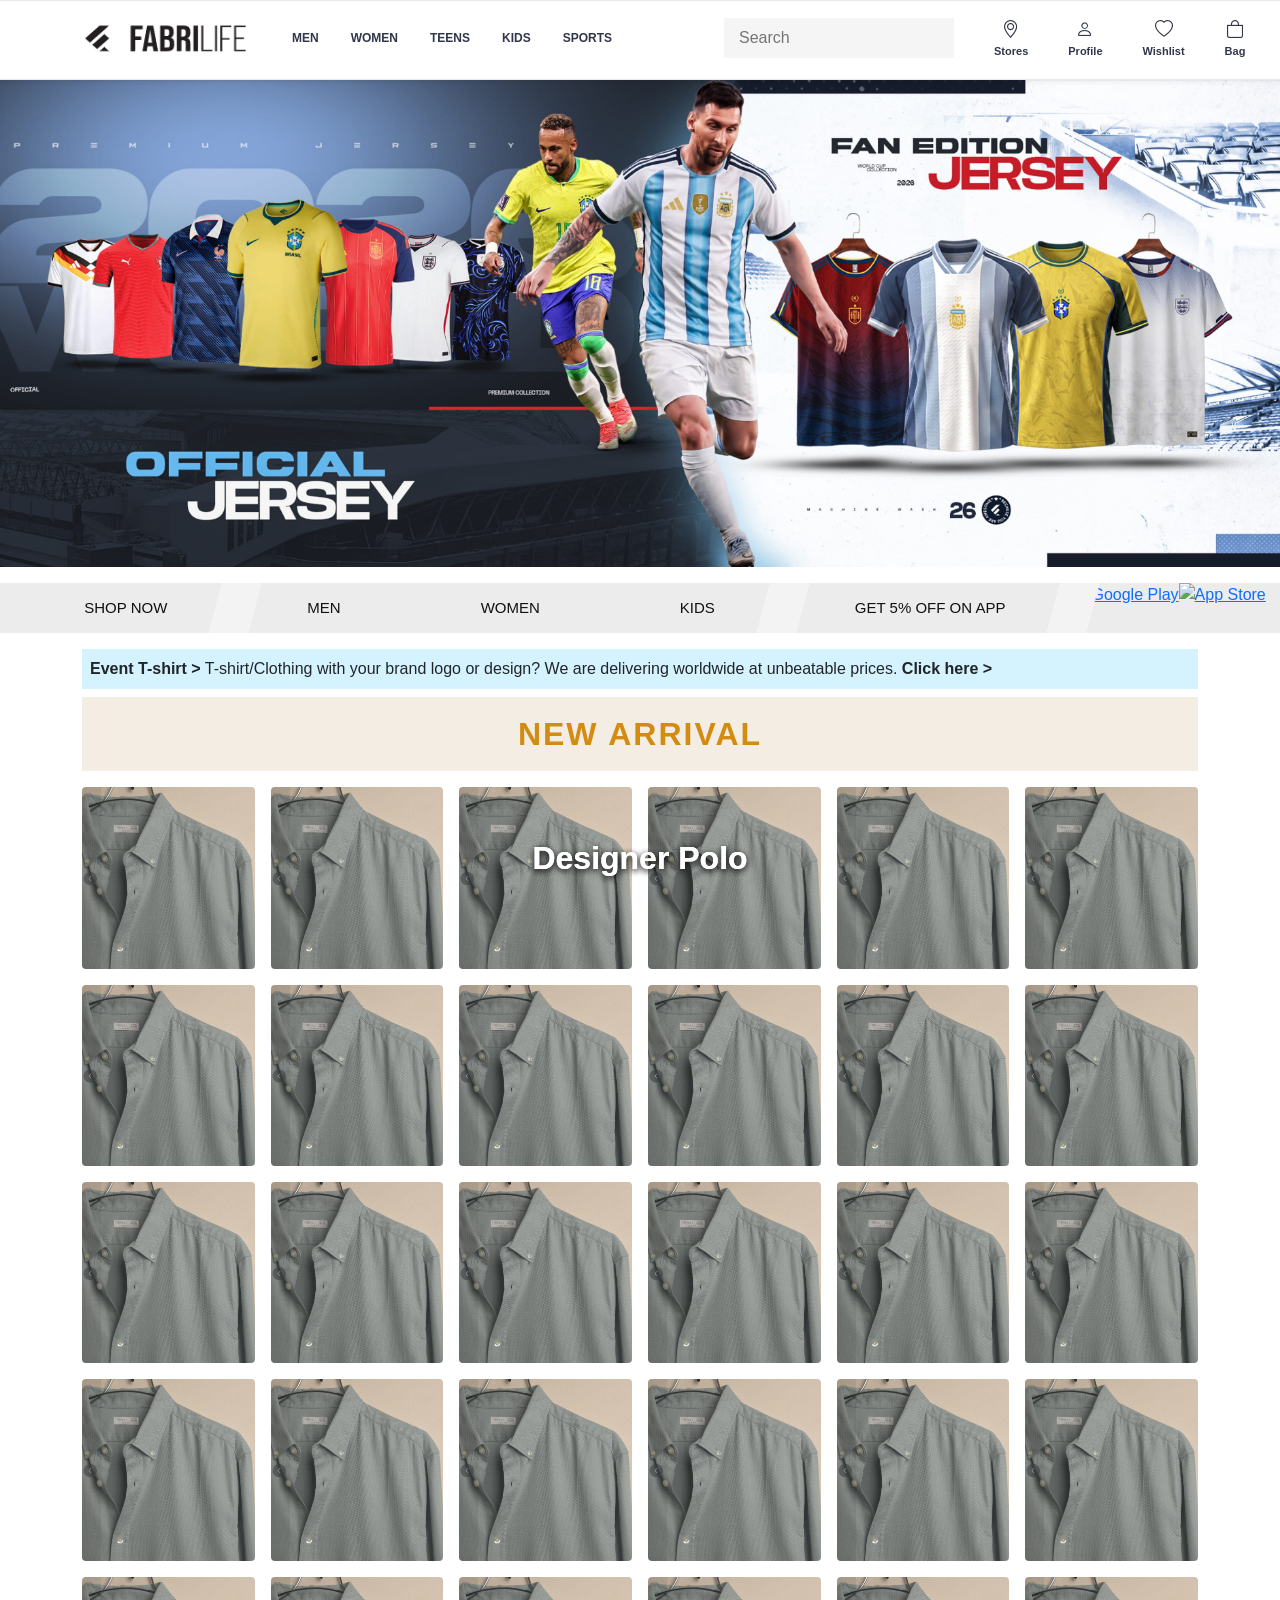
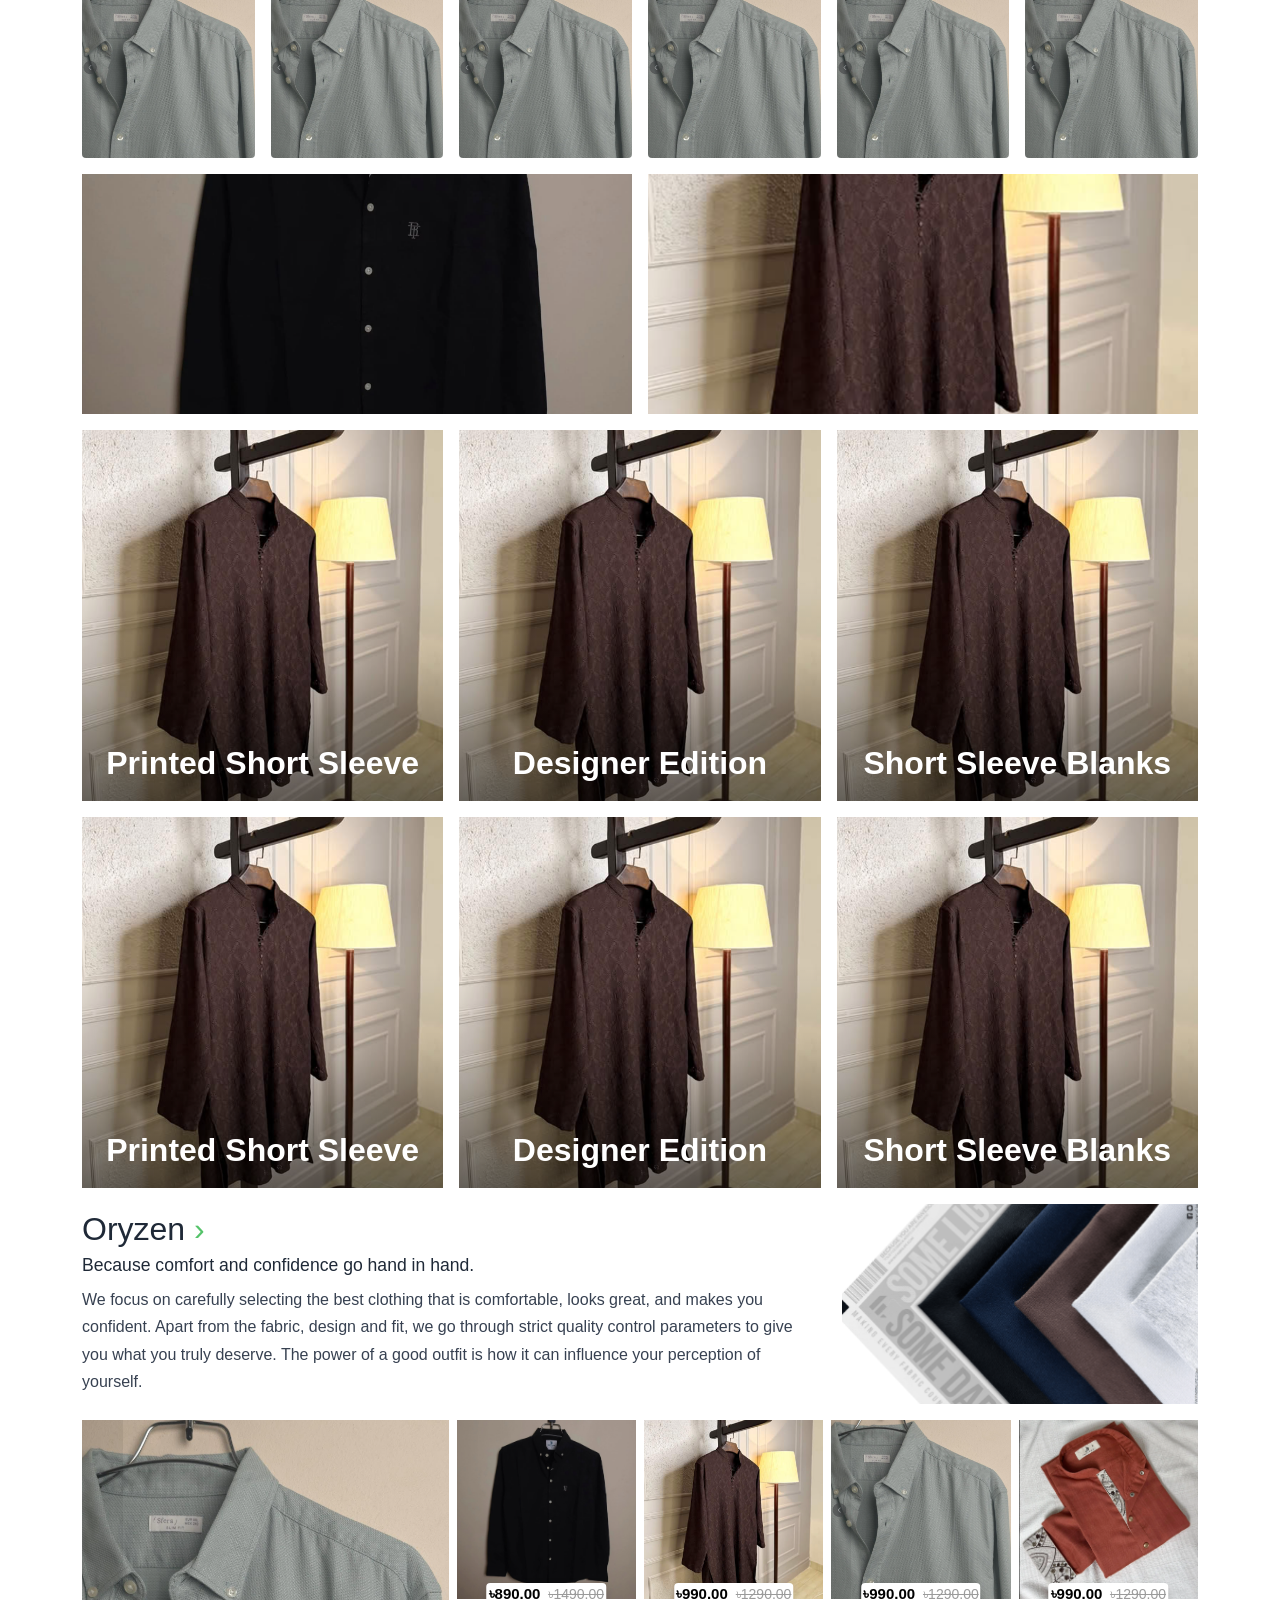
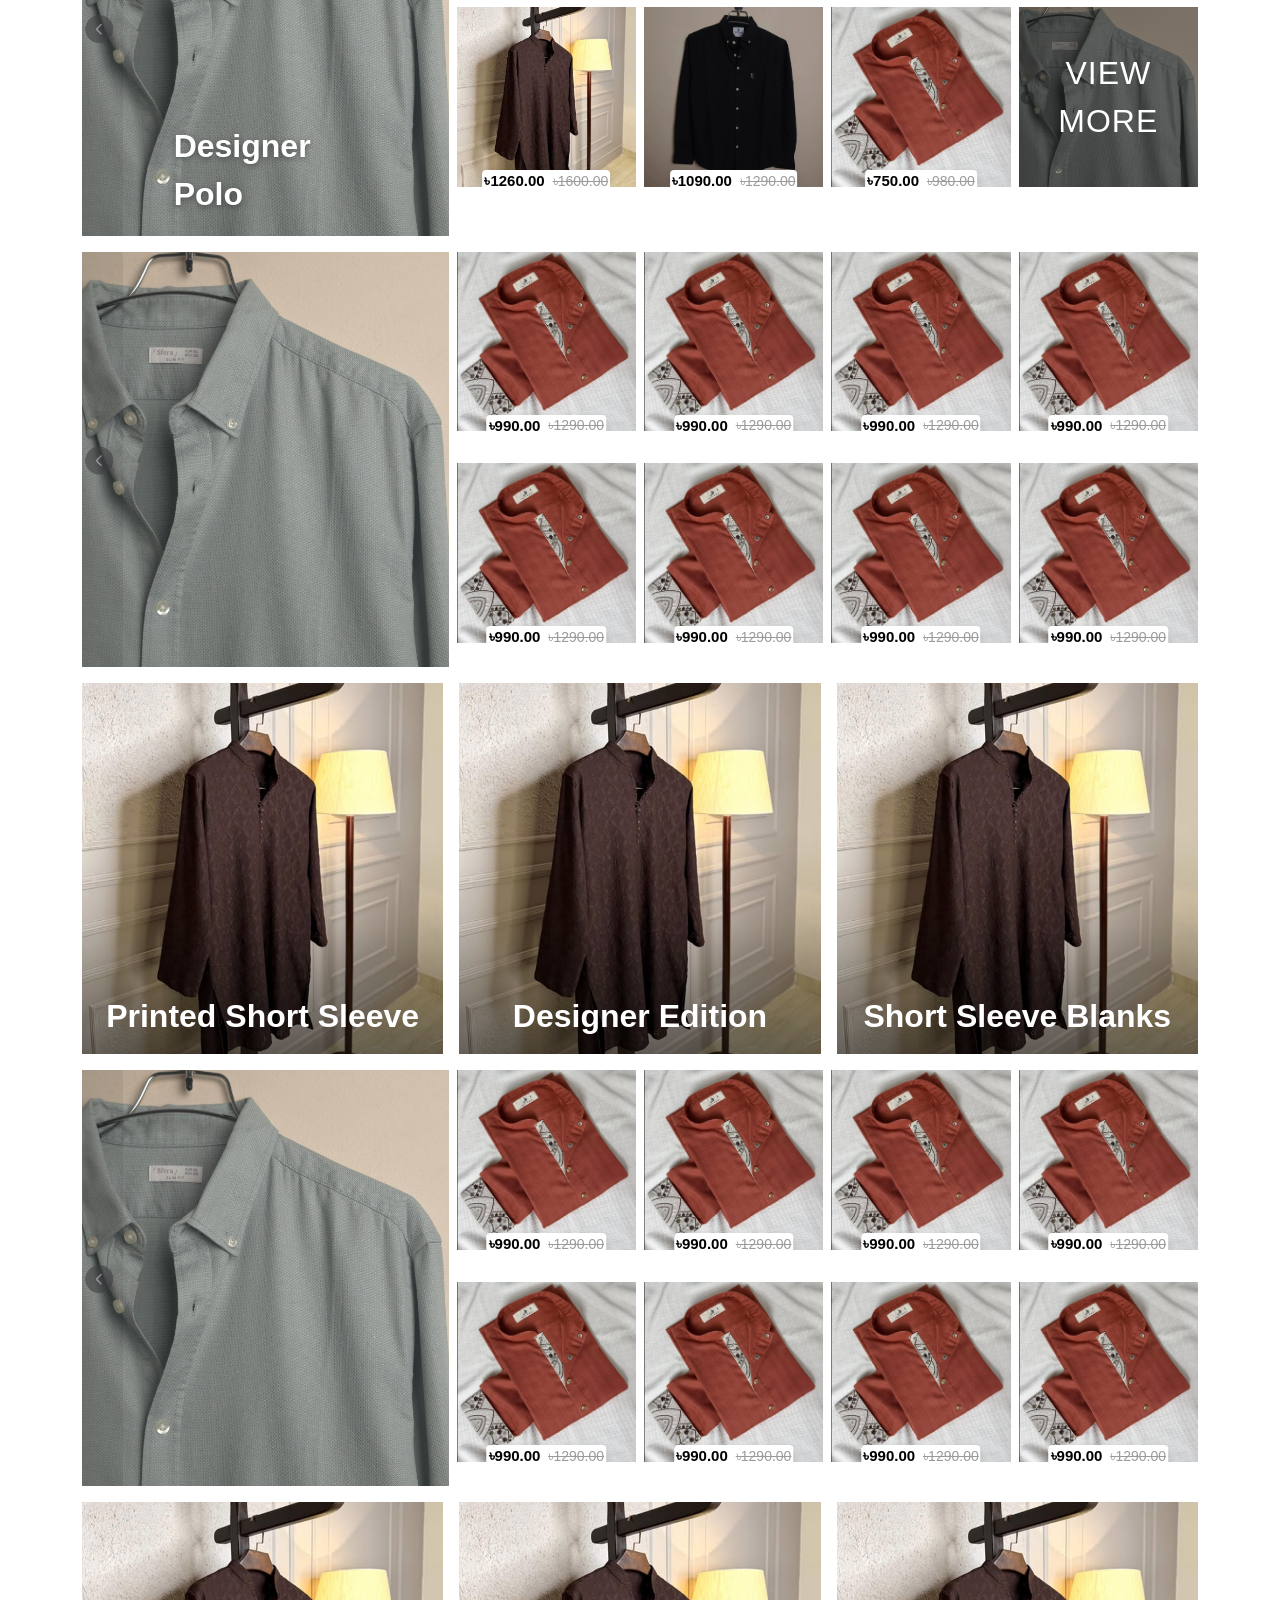
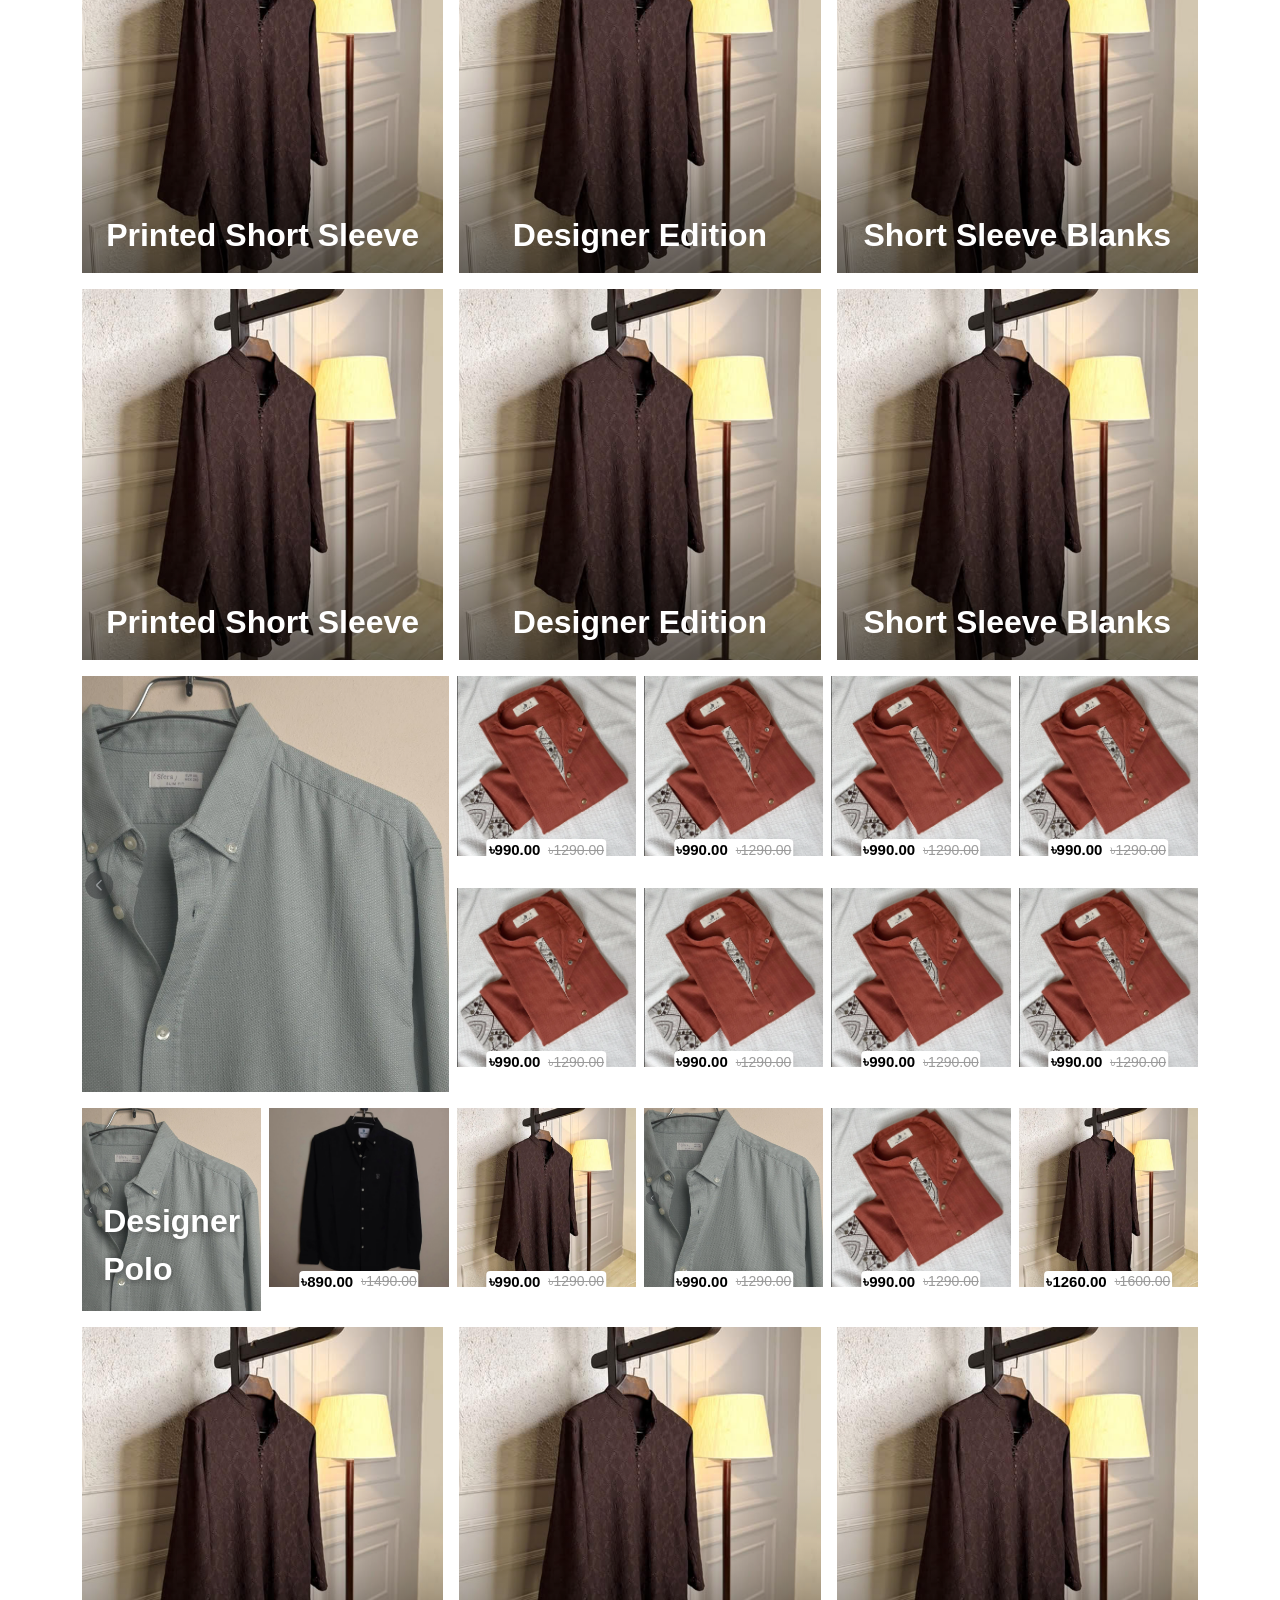
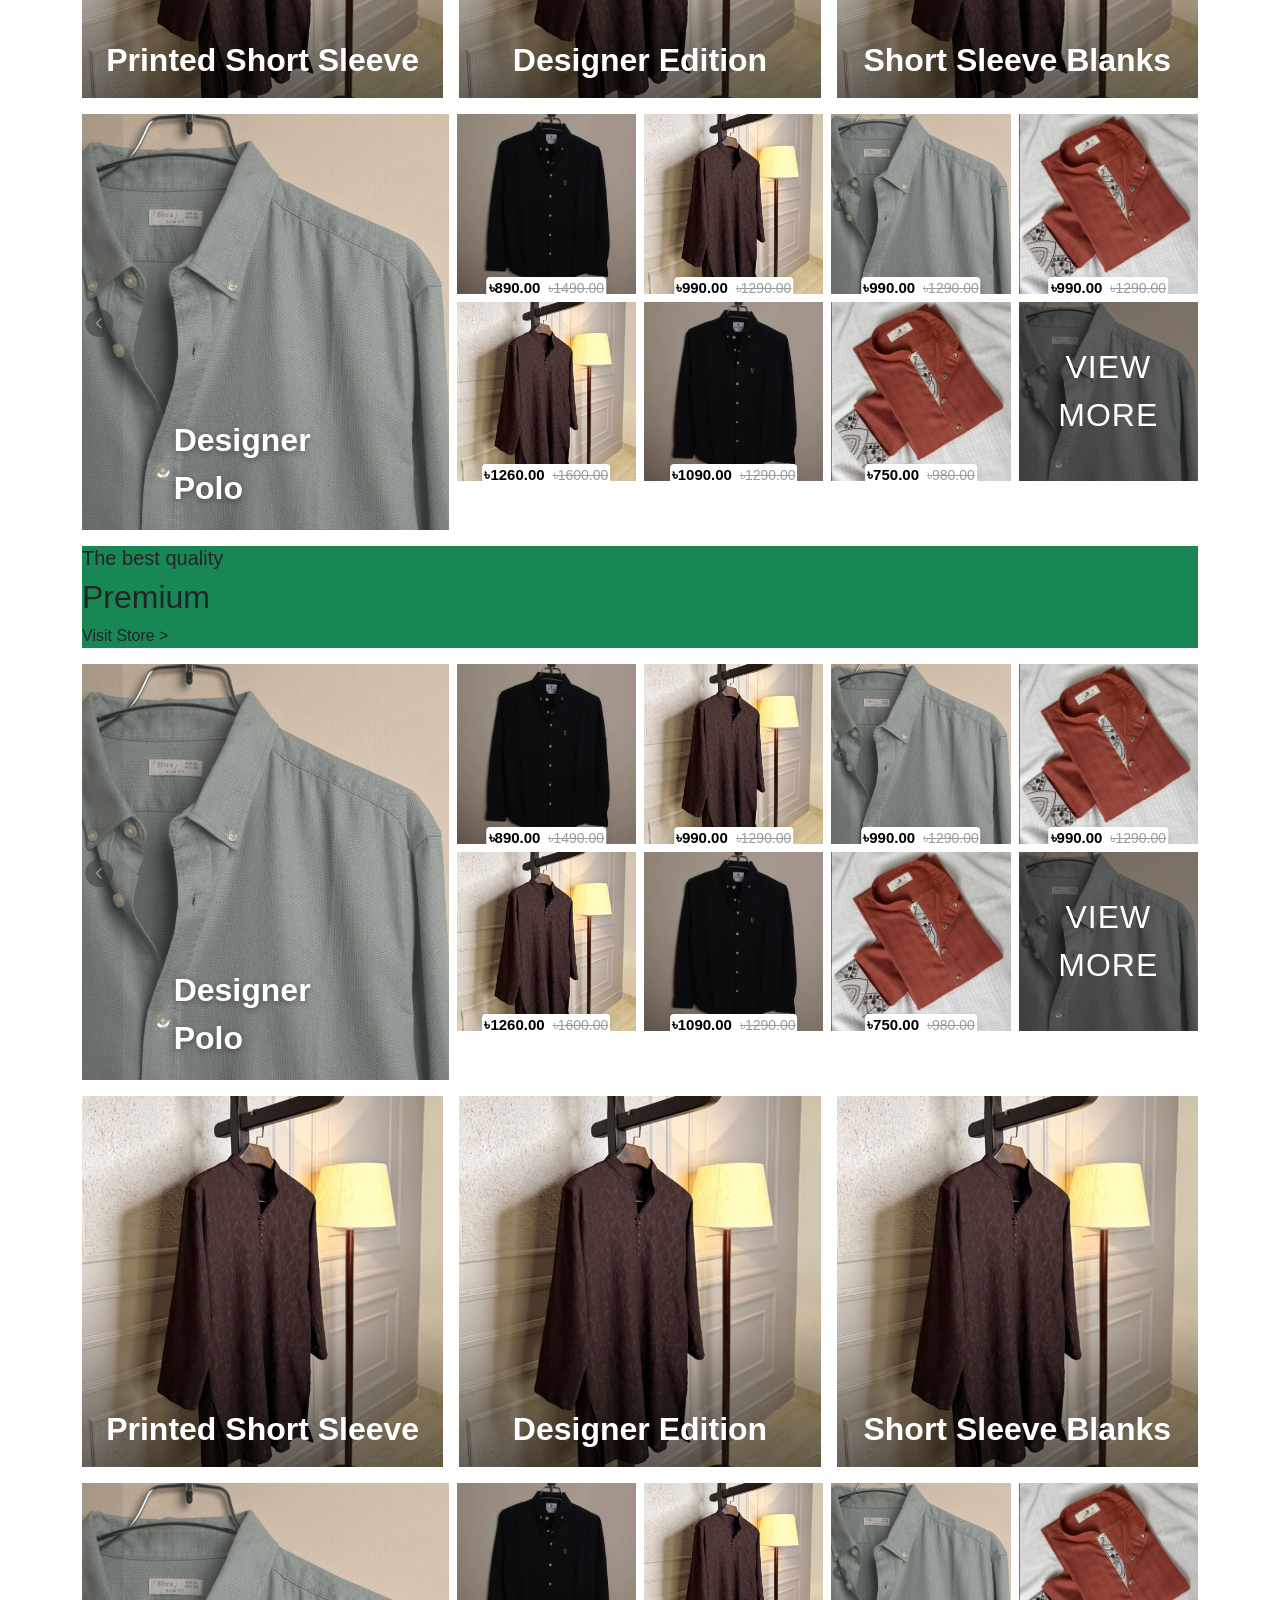
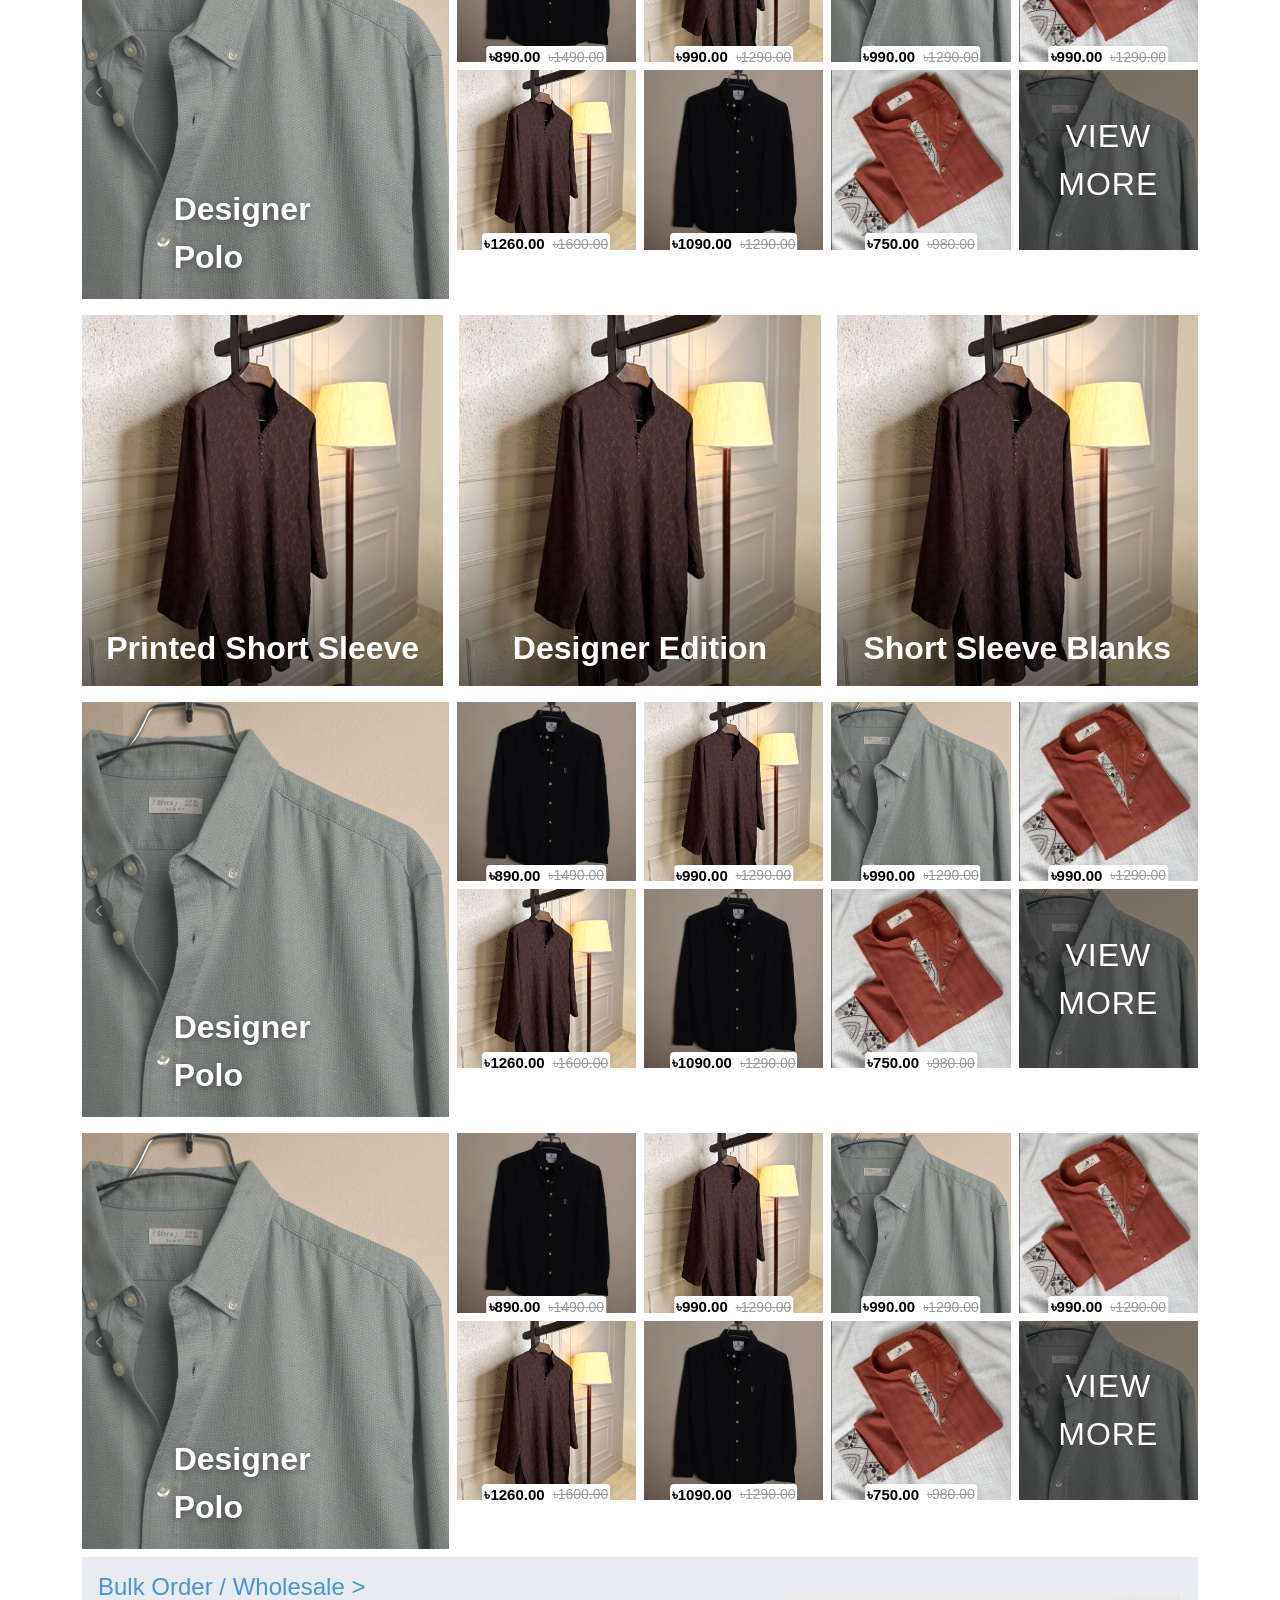
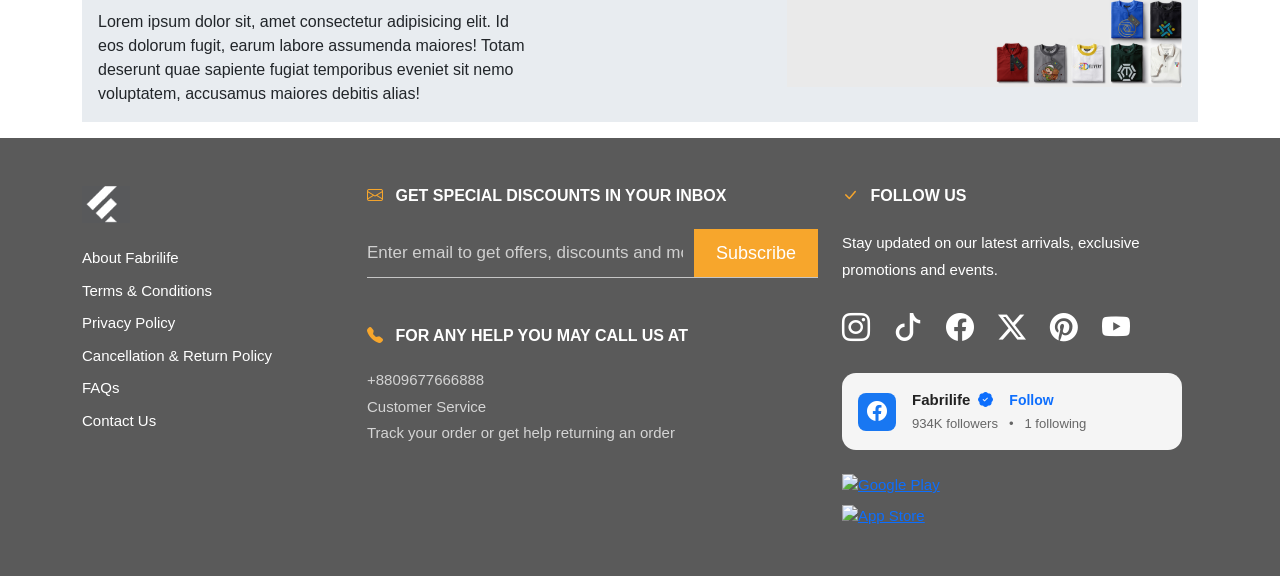
==== commit 46bc753b: "home_footer" ====
--- a/home.html
+++ b/home.html
@@ -69,10 +69,8 @@
     <!-- ======================================= -->
 
     <section class="header-section">
-      <nav
-        class="navbar oryzen-navbar navbar-expand-xl fixed-top justify-content-around"
-      >
-        <div class="container p-0 m-0">
+      <div class="oryzen-navbar navbar-expand-xl fixed-top">
+        <div class="container">
           <!-- Mobile Header -->
           <div class="mobile-header d-xl-none">
             <!-- Hamburger -->
@@ -104,13 +102,6 @@
             </div>
           </div>
 
-          <!-- Logo -->
-          <div>
-            <a class="desktop-navbar navbar-brand" href="home.html">
-              <img class="mobile-logo" src="/pics/header_logo.png" alt="Logo" />
-            </a>
-          </div>
-
           <div
             class="offcanvas offcanvas-start mobile-sidebar"
             tabindex="-1"
@@ -264,472 +255,499 @@
             </div>
           </div>
 
-          <div class="collapse navbar-collapse" id="mainNavbar">
-            <!-- Main Menu -->
-            <ul class="navbar-nav menu-links">
-              <!-- MEN -->
-              <li class="nav-item dropdown mega-dropdown">
-                <a class="nav-link" href="" data-bs-toggle="dropdown"> MEN </a>
-
-                <!-- Mega Menu -->
-                <div class="dropdown-menu mega-menu">
-                  <div class="container">
-                    <div class="row">
-                      <div class="col-lg-7">
-                        <div class="row">
-                          <div class="col-md-4">
-                            <h6>TOPWEAR</h6>
-
-                            <a href="#">Half Sleeve T-shirt</a>
-                            <a href="#">Full Sleeve T-shirt</a>
-                            <a href="#">Polo T-shirt</a>
-                            <a href="#">Shirt</a>
-                            <a href="#">Panjabi</a>
-                            <a href="#">Hoodie</a>
-                            <a href="#">Jacket</a>
-                            <a href="#">Sweatshirt</a>
+          <div class="d-flex justify-content-around align-items-center">
+            <div class="d-flex justify-content-center align-items-center me-5">
+              <!-- Logo -->
+
+              <div>
+                <a class="desktop-navbar" href="home.html">
+                  <img
+                    class="desktop-logo"
+                    src="/pics/header_logo.png"
+                    alt="Logo"
+                  />
+                </a>
+              </div>
+
+              <div class="ms-4">
+                <div class="collapse navbar-collapse" id="mainNavbar">
+                  <!-- Main Menu -->
+
+                  <ul class="navbar-nav menu-links">
+                    <!-- MEN -->
+
+                    <li class="nav-item dropdown mega-dropdown">
+                      <a class="nav-link" href="" data-bs-toggle="dropdown">
+                        MEN
+                      </a>
+
+                      <!-- Mega Menu -->
+
+                      <div class="dropdown-menu mega-menu">
+                        <div class="container">
+                          <div class="row">
+                            <div class="col-lg-7">
+                              <div class="row">
+                                <div class="col-md-4">
+                                  <h6>TOPWEAR</h6>
+
+                                  <a href="#">Half Sleeve T-shirt</a>
+                                  <a href="#">Full Sleeve T-shirt</a>
+                                  <a href="#">Polo T-shirt</a>
+                                  <a href="#">Shirt</a>
+                                  <a href="#">Panjabi</a>
+                                  <a href="#">Hoodie</a>
+                                  <a href="#">Jacket</a>
+                                  <a href="#">Sweatshirt</a>
+                                </div>
+
+                                <div class="col-md-4">
+                                  <h6>BOTTOMWEAR</h6>
+
+                                  <a href="#">Comfy Trouser</a>
+                                  <a href="#">Sports Trouser</a>
+                                  <a href="#">Jeans</a>
+                                  <a href="#">Joggers</a>
+                                  <a href="#">Cargo Pants</a>
+                                  <a href="#">Chino Pants</a>
+                                  <a href="#">Shorts</a>
+                                  <a href="#">Pajama</a>
+                                </div>
+
+                                <div class="col-md-4">
+                                  <h6>ACCESSORIES</h6>
+
+                                  <a href="#">Face Mask</a>
+                                  <a href="#">Underwear</a>
+                                  <a href="#">Socks</a>
+                                  <a href="#">Wallet</a>
+                                  <a href="#">Cap</a>
+                                  <a href="#">Belt</a>
+                                </div>
+                              </div>
+                            </div>
+
+                            <!-- Products -->
+                            <div class="col-lg-5">
+                              <div class="products-column">
+                                <h6>NEW ARRIVALS</h6>
+
+                                <div class="row g-3">
+                                  <div class="col-6">
+                                    <img src="images/p1.jpg" />
+                                  </div>
+
+                                  <div class="col-6">
+                                    <img src="images/p2.jpg" />
+                                  </div>
+
+                                  <div class="col-6">
+                                    <img src="images/p3.jpg" />
+                                  </div>
+
+                                  <div class="col-6">
+                                    <img src="images/p4.jpg" />
+                                  </div>
+                                </div>
+                              </div>
+                            </div>
                           </div>
 
-                          <div class="col-md-4">
-                            <h6>BOTTOMWEAR</h6>
-
-                            <a href="#">Comfy Trouser</a>
-                            <a href="#">Sports Trouser</a>
-                            <a href="#">Jeans</a>
-                            <a href="#">Joggers</a>
-                            <a href="#">Cargo Pants</a>
-                            <a href="#">Chino Pants</a>
-                            <a href="#">Shorts</a>
-                            <a href="#">Pajama</a>
-                          </div>
-
-                          <div class="col-md-4">
-                            <h6>ACCESSORIES</h6>
-
-                            <a href="#">Face Mask</a>
-                            <a href="#">Underwear</a>
-                            <a href="#">Socks</a>
-                            <a href="#">Wallet</a>
-                            <a href="#">Cap</a>
-                            <a href="#">Belt</a>
+                          <div class="mega-footer">
+                            <a href="#"> View All Men → </a>
                           </div>
                         </div>
                       </div>
-
-                      <!-- Products -->
-                      <div class="col-lg-5">
-                        <div class="products-column">
-                          <h6>NEW ARRIVALS</h6>
-
-                          <div class="row g-3">
-                            <div class="col-6">
-                              <img src="images/p1.jpg" />
+                    </li>
+
+                    <li class="nav-item dropdown mega-dropdown">
+                      <a class="nav-link" href="#" data-bs-toggle="dropdown"
+                        >WOMEN</a
+                      >
+                      <div class="dropdown-menu mega-menu">
+                        <div class="container">
+                          <div class="row">
+                            <div class="col-lg-7">
+                              <div class="row">
+                                <div class="col-md-4">
+                                  <h6>TOPWEAR</h6>
+
+                                  <a href="#">Half Sleeve T-shirt</a>
+                                  <a href="#">Full Sleeve T-shirt</a>
+                                  <a href="#">Polo T-shirt</a>
+                                  <a href="#">Shirt</a>
+                                  <a href="#">Panjabi</a>
+                                  <a href="#">Hoodie</a>
+                                  <a href="#">Jacket</a>
+                                  <a href="#">Sweatshirt</a>
+                                </div>
+
+                                <div class="col-md-4">
+                                  <h6>BOTTOMWEAR</h6>
+
+                                  <a href="#">Comfy Trouser</a>
+                                  <a href="#">Sports Trouser</a>
+                                  <a href="#">Jeans</a>
+                                  <a href="#">Joggers</a>
+                                  <a href="#">Cargo Pants</a>
+                                  <a href="#">Chino Pants</a>
+                                  <a href="#">Shorts</a>
+                                  <a href="#">Pajama</a>
+                                </div>
+
+                                <div class="col-md-4">
+                                  <h6>ACCESSORIES</h6>
+
+                                  <a href="#">Face Mask</a>
+                                  <a href="#">Underwear</a>
+                                  <a href="#">Socks</a>
+                                  <a href="#">Wallet</a>
+                                  <a href="#">Cap</a>
+                                  <a href="#">Belt</a>
+                                </div>
+                              </div>
                             </div>
 
-                            <div class="col-6">
-                              <img src="images/p2.jpg" />
+                            <!-- Products -->
+                            <div class="col-lg-5">
+                              <div class="products-column">
+                                <h6>NEW ARRIVALS</h6>
+
+                                <div class="row g-3">
+                                  <div class="col-6">
+                                    <img src="images/p1.jpg" />
+                                  </div>
+
+                                  <div class="col-6">
+                                    <img src="images/p2.jpg" />
+                                  </div>
+
+                                  <div class="col-6">
+                                    <img src="images/p3.jpg" />
+                                  </div>
+
+                                  <div class="col-6">
+                                    <img src="images/p4.jpg" />
+                                  </div>
+                                </div>
+                              </div>
                             </div>
-
-                            <div class="col-6">
-                              <img src="images/p3.jpg" />
+                          </div>
+
+                          <div class="mega-footer">
+                            <a href="#"> View All Men → </a>
+                          </div>
+                        </div>
+                      </div>
+                    </li>
+
+                    <li class="nav-item dropdown mega-dropdown">
+                      <a class="nav-link" href="#">TEENS</a>
+                      <div class="dropdown-menu mega-menu">
+                        <div class="row">
+                          <div class="col-lg-7">
+                            <div class="row">
+                              <div class="col-md-4">
+                                <h6>TOPWEAR</h6>
+
+                                <a href="#">Half Sleeve T-shirt</a>
+                                <a href="#">Full Sleeve T-shirt</a>
+                                <a href="#">Polo T-shirt</a>
+                                <a href="#">Shirt</a>
+                                <a href="#">Panjabi</a>
+                                <a href="#">Hoodie</a>
+                                <a href="#">Jacket</a>
+                                <a href="#">Sweatshirt</a>
+                              </div>
+
+                              <div class="col-md-4">
+                                <h6>BOTTOMWEAR</h6>
+
+                                <a href="#">Comfy Trouser</a>
+                                <a href="#">Sports Trouser</a>
+                                <a href="#">Jeans</a>
+                                <a href="#">Joggers</a>
+                                <a href="#">Cargo Pants</a>
+                                <a href="#">Chino Pants</a>
+                                <a href="#">Shorts</a>
+                                <a href="#">Pajama</a>
+                              </div>
+
+                              <div class="col-md-4">
+                                <h6>ACCESSORIES</h6>
+
+                                <a href="#">Face Mask</a>
+                                <a href="#">Underwear</a>
+                                <a href="#">Socks</a>
+                                <a href="#">Wallet</a>
+                                <a href="#">Cap</a>
+                                <a href="#">Belt</a>
+                              </div>
                             </div>
-
-                            <div class="col-6">
-                              <img src="images/p4.jpg" />
+                          </div>
+
+                          <!-- Products -->
+                          <div class="col-lg-5">
+                            <div class="products-column">
+                              <h6>NEW ARRIVALS</h6>
+
+                              <div class="row g-3">
+                                <div class="col-6">
+                                  <img src="images/p1.jpg" />
+                                </div>
+
+                                <div class="col-6">
+                                  <img src="images/p2.jpg" />
+                                </div>
+
+                                <div class="col-6">
+                                  <img src="images/p3.jpg" />
+                                </div>
+
+                                <div class="col-6">
+                                  <img src="images/p4.jpg" />
+                                </div>
+                              </div>
                             </div>
                           </div>
                         </div>
-                      </div>
-                    </div>
-
-                    <div class="mega-footer">
-                      <a href="#"> View All Men → </a>
-                    </div>
-                  </div>
-                </div>
-              </li>
-
-              <li class="nav-item dropdown mega-dropdown">
-                <a class="nav-link" href="#" data-bs-toggle="dropdown">WOMEN</a>
-                <div class="dropdown-menu mega-menu">
-                  <div class="container">
-                    <div class="row">
-                      <div class="col-lg-7">
-                        <div class="row">
-                          <div class="col-md-4">
-                            <h6>TOPWEAR</h6>
-
-                            <a href="#">Half Sleeve T-shirt</a>
-                            <a href="#">Full Sleeve T-shirt</a>
-                            <a href="#">Polo T-shirt</a>
-                            <a href="#">Shirt</a>
-                            <a href="#">Panjabi</a>
-                            <a href="#">Hoodie</a>
-                            <a href="#">Jacket</a>
-                            <a href="#">Sweatshirt</a>
-                          </div>
-
-                          <div class="col-md-4">
-                            <h6>BOTTOMWEAR</h6>
-
-                            <a href="#">Comfy Trouser</a>
-                            <a href="#">Sports Trouser</a>
-                            <a href="#">Jeans</a>
-                            <a href="#">Joggers</a>
-                            <a href="#">Cargo Pants</a>
-                            <a href="#">Chino Pants</a>
-                            <a href="#">Shorts</a>
-                            <a href="#">Pajama</a>
-                          </div>
-
-                          <div class="col-md-4">
-                            <h6>ACCESSORIES</h6>
-
-                            <a href="#">Face Mask</a>
-                            <a href="#">Underwear</a>
-                            <a href="#">Socks</a>
-                            <a href="#">Wallet</a>
-                            <a href="#">Cap</a>
-                            <a href="#">Belt</a>
-                          </div>
+
+                        <div class="mega-footer">
+                          <a href="#"> View All Men → </a>
                         </div>
                       </div>
-
-                      <!-- Products -->
-                      <div class="col-lg-5">
-                        <div class="products-column">
-                          <h6>NEW ARRIVALS</h6>
-
-                          <div class="row g-3">
-                            <div class="col-6">
-                              <img src="images/p1.jpg" />
+                    </li>
+
+                    <li class="nav-item dropdown mega-dropdown">
+                      <a class="nav-link" href="#">KIDS</a>
+                      <div class="dropdown-menu mega-menu">
+                        <div class="row">
+                          <div class="col-lg-7">
+                            <div class="row">
+                              <div class="col-md-4">
+                                <h6>TOPWEAR</h6>
+
+                                <a href="#">Half Sleeve T-shirt</a>
+                                <a href="#">Full Sleeve T-shirt</a>
+                                <a href="#">Polo T-shirt</a>
+                                <a href="#">Shirt</a>
+                                <a href="#">Panjabi</a>
+                                <a href="#">Hoodie</a>
+                                <a href="#">Jacket</a>
+                                <a href="#">Sweatshirt</a>
+                              </div>
+
+                              <div class="col-md-4">
+                                <h6>BOTTOMWEAR</h6>
+
+                                <a href="#">Comfy Trouser</a>
+                                <a href="#">Sports Trouser</a>
+                                <a href="#">Jeans</a>
+                                <a href="#">Joggers</a>
+                                <a href="#">Cargo Pants</a>
+                                <a href="#">Chino Pants</a>
+                                <a href="#">Shorts</a>
+                                <a href="#">Pajama</a>
+                              </div>
+
+                              <div class="col-md-4">
+                                <h6>ACCESSORIES</h6>
+
+                                <a href="#">Face Mask</a>
+                                <a href="#">Underwear</a>
+                                <a href="#">Socks</a>
+                                <a href="#">Wallet</a>
+                                <a href="#">Cap</a>
+                                <a href="#">Belt</a>
+                              </div>
                             </div>
-
-                            <div class="col-6">
-                              <img src="images/p2.jpg" />
-                            </div>
-
-                            <div class="col-6">
-                              <img src="images/p3.jpg" />
-                            </div>
-
-                            <div class="col-6">
-                              <img src="images/p4.jpg" />
+                          </div>
+
+                          <!-- Products -->
+                          <div class="col-lg-5">
+                            <div class="products-column">
+                              <h6>NEW ARRIVALS</h6>
+
+                              <div class="row g-3">
+                                <div class="col-6">
+                                  <img src="images/p1.jpg" />
+                                </div>
+
+                                <div class="col-6">
+                                  <img src="images/p2.jpg" />
+                                </div>
+
+                                <div class="col-6">
+                                  <img src="images/p3.jpg" />
+                                </div>
+
+                                <div class="col-6">
+                                  <img src="images/p4.jpg" />
+                                </div>
+                              </div>
                             </div>
                           </div>
                         </div>
-                      </div>
-                    </div>
-
-                    <div class="mega-footer">
-                      <a href="#"> View All Men → </a>
-                    </div>
-                  </div>
-                </div>
-              </li>
-
-              <li class="nav-item dropdown mega-dropdown">
-                <a class="nav-link" href="#">TEENS</a>
-                <div class="dropdown-menu mega-menu">
-                  <div class="row">
-                    <div class="col-lg-7">
-                      <div class="row">
-                        <div class="col-md-4">
-                          <h6>TOPWEAR</h6>
-
-                          <a href="#">Half Sleeve T-shirt</a>
-                          <a href="#">Full Sleeve T-shirt</a>
-                          <a href="#">Polo T-shirt</a>
-                          <a href="#">Shirt</a>
-                          <a href="#">Panjabi</a>
-                          <a href="#">Hoodie</a>
-                          <a href="#">Jacket</a>
-                          <a href="#">Sweatshirt</a>
-                        </div>
-
-                        <div class="col-md-4">
-                          <h6>BOTTOMWEAR</h6>
-
-                          <a href="#">Comfy Trouser</a>
-                          <a href="#">Sports Trouser</a>
-                          <a href="#">Jeans</a>
-                          <a href="#">Joggers</a>
-                          <a href="#">Cargo Pants</a>
-                          <a href="#">Chino Pants</a>
-                          <a href="#">Shorts</a>
-                          <a href="#">Pajama</a>
-                        </div>
-
-                        <div class="col-md-4">
-                          <h6>ACCESSORIES</h6>
-
-                          <a href="#">Face Mask</a>
-                          <a href="#">Underwear</a>
-                          <a href="#">Socks</a>
-                          <a href="#">Wallet</a>
-                          <a href="#">Cap</a>
-                          <a href="#">Belt</a>
+
+                        <div class="mega-footer">
+                          <a href="#"> View All Men → </a>
                         </div>
                       </div>
-                    </div>
-
-                    <!-- Products -->
-                    <div class="col-lg-5">
-                      <div class="products-column">
-                        <h6>NEW ARRIVALS</h6>
-
-                        <div class="row g-3">
-                          <div class="col-6">
-                            <img src="images/p1.jpg" />
+                    </li>
+
+                    <li class="nav-item dropdown mega-dropdown">
+                      <a class="nav-link" href="#">SPORTS</a>
+                      <div class="dropdown-menu mega-menu">
+                        <div class="row">
+                          <div class="col-lg-7">
+                            <div class="row">
+                              <div class="col-md-4">
+                                <h6>TOPWEAR</h6>
+
+                                <a href="#">Half Sleeve T-shirt</a>
+                                <a href="#">Full Sleeve T-shirt</a>
+                                <a href="#">Polo T-shirt</a>
+                                <a href="#">Shirt</a>
+                                <a href="#">Panjabi</a>
+                                <a href="#">Hoodie</a>
+                                <a href="#">Jacket</a>
+                                <a href="#">Sweatshirt</a>
+                              </div>
+
+                              <div class="col-md-4">
+                                <h6>BOTTOMWEAR</h6>
+
+                                <a href="#">Comfy Trouser</a>
+                                <a href="#">Sports Trouser</a>
+                                <a href="#">Jeans</a>
+                                <a href="#">Joggers</a>
+                                <a href="#">Cargo Pants</a>
+                                <a href="#">Chino Pants</a>
+                                <a href="#">Shorts</a>
+                                <a href="#">Pajama</a>
+                              </div>
+
+                              <div class="col-md-4">
+                                <h6>ACCESSORIES</h6>
+
+                                <a href="#">Face Mask</a>
+                                <a href="#">Underwear</a>
+                                <a href="#">Socks</a>
+                                <a href="#">Wallet</a>
+                                <a href="#">Cap</a>
+                                <a href="#">Belt</a>
+                              </div>
+                            </div>
                           </div>
 
-                          <div class="col-6">
-                            <img src="images/p2.jpg" />
-                          </div>
-
-                          <div class="col-6">
-                            <img src="images/p3.jpg" />
-                          </div>
-
-                          <div class="col-6">
-                            <img src="images/p4.jpg" />
+                          <!-- Products -->
+                          <div class="col-lg-5">
+                            <div class="products-column">
+                              <h6>NEW ARRIVALS</h6>
+
+                              <div class="row g-3">
+                                <div class="col-6">
+                                  <img src="images/p1.jpg" />
+                                </div>
+
+                                <div class="col-6">
+                                  <img src="images/p2.jpg" />
+                                </div>
+
+                                <div class="col-6">
+                                  <img src="images/p3.jpg" />
+                                </div>
+
+                                <div class="col-6">
+                                  <img src="images/p4.jpg" />
+                                </div>
+                              </div>
+                            </div>
                           </div>
                         </div>
-                      </div>
-                    </div>
-                  </div>
-
-                  <div class="mega-footer">
-                    <a href="#"> View All Men → </a>
-                  </div>
-                </div>
-              </li>
-
-              <li class="nav-item dropdown mega-dropdown">
-                <a class="nav-link" href="#">KIDS</a>
-                <div class="dropdown-menu mega-menu">
-                  <div class="row">
-                    <div class="col-lg-7">
-                      <div class="row">
-                        <div class="col-md-4">
-                          <h6>TOPWEAR</h6>
-
-                          <a href="#">Half Sleeve T-shirt</a>
-                          <a href="#">Full Sleeve T-shirt</a>
-                          <a href="#">Polo T-shirt</a>
-                          <a href="#">Shirt</a>
-                          <a href="#">Panjabi</a>
-                          <a href="#">Hoodie</a>
-                          <a href="#">Jacket</a>
-                          <a href="#">Sweatshirt</a>
-                        </div>
-
-                        <div class="col-md-4">
-                          <h6>BOTTOMWEAR</h6>
-
-                          <a href="#">Comfy Trouser</a>
-                          <a href="#">Sports Trouser</a>
-                          <a href="#">Jeans</a>
-                          <a href="#">Joggers</a>
-                          <a href="#">Cargo Pants</a>
-                          <a href="#">Chino Pants</a>
-                          <a href="#">Shorts</a>
-                          <a href="#">Pajama</a>
-                        </div>
-
-                        <div class="col-md-4">
-                          <h6>ACCESSORIES</h6>
-
-                          <a href="#">Face Mask</a>
-                          <a href="#">Underwear</a>
-                          <a href="#">Socks</a>
-                          <a href="#">Wallet</a>
-                          <a href="#">Cap</a>
-                          <a href="#">Belt</a>
+
+                        <div class="mega-footer">
+                          <a href="#"> View All Men → </a>
                         </div>
                       </div>
-                    </div>
-
-                    <!-- Products -->
-                    <div class="col-lg-5">
-                      <div class="products-column">
-                        <h6>NEW ARRIVALS</h6>
-
-                        <div class="row g-3">
-                          <div class="col-6">
-                            <img src="images/p1.jpg" />
-                          </div>
-
-                          <div class="col-6">
-                            <img src="images/p2.jpg" />
-                          </div>
-
-                          <div class="col-6">
-                            <img src="images/p3.jpg" />
-                          </div>
-
-                          <div class="col-6">
-                            <img src="images/p4.jpg" />
-                          </div>
-                        </div>
-                      </div>
-                    </div>
-                  </div>
-
-                  <div class="mega-footer">
-                    <a href="#"> View All Men → </a>
-                  </div>
-                </div>
-              </li>
-
-              <li class="nav-item dropdown mega-dropdown">
-                <a class="nav-link" href="#">SPORTS</a>
-                <div class="dropdown-menu mega-menu">
-                  <div class="row">
-                    <div class="col-lg-7">
-                      <div class="row">
-                        <div class="col-md-4">
-                          <h6>TOPWEAR</h6>
-
-                          <a href="#">Half Sleeve T-shirt</a>
-                          <a href="#">Full Sleeve T-shirt</a>
-                          <a href="#">Polo T-shirt</a>
-                          <a href="#">Shirt</a>
-                          <a href="#">Panjabi</a>
-                          <a href="#">Hoodie</a>
-                          <a href="#">Jacket</a>
-                          <a href="#">Sweatshirt</a>
-                        </div>
-
-                        <div class="col-md-4">
-                          <h6>BOTTOMWEAR</h6>
-
-                          <a href="#">Comfy Trouser</a>
-                          <a href="#">Sports Trouser</a>
-                          <a href="#">Jeans</a>
-                          <a href="#">Joggers</a>
-                          <a href="#">Cargo Pants</a>
-                          <a href="#">Chino Pants</a>
-                          <a href="#">Shorts</a>
-                          <a href="#">Pajama</a>
-                        </div>
-
-                        <div class="col-md-4">
-                          <h6>ACCESSORIES</h6>
-
-                          <a href="#">Face Mask</a>
-                          <a href="#">Underwear</a>
-                          <a href="#">Socks</a>
-                          <a href="#">Wallet</a>
-                          <a href="#">Cap</a>
-                          <a href="#">Belt</a>
-                        </div>
-                      </div>
-                    </div>
-
-                    <!-- Products -->
-                    <div class="col-lg-5">
-                      <div class="products-column">
-                        <h6>NEW ARRIVALS</h6>
-
-                        <div class="row g-3">
-                          <div class="col-6">
-                            <img src="images/p1.jpg" />
-                          </div>
-
-                          <div class="col-6">
-                            <img src="images/p2.jpg" />
-                          </div>
-
-                          <div class="col-6">
-                            <img src="images/p3.jpg" />
-                          </div>
-
-                          <div class="col-6">
-                            <img src="images/p4.jpg" />
-                          </div>
-                        </div>
-                      </div>
-                    </div>
-                  </div>
-
-                  <div class="mega-footer">
-                    <a href="#"> View All Men → </a>
-                  </div>
-                </div>
-              </li>
-            </ul>
-
-            <!-- Search -->
-
-            <div class="search-box ms-auto">
-              <input type="text" placeholder="Search" list="list" />
-
-              <datalist id="list">
-                <option value="shirts"></option>
-                <option value="t-shirts"></option>
-                <option value="polo"></option>
-                <option value="jeans"></option>
-                <option value="pants"></option>
-                <option value="sweatshirt"></option>
-              </datalist>
-            </div>
-
-            <!-- Right Icons -->
-            <div class="header-icons">
-              <a href="stores.html">
-                <i class="bi bi-geo-alt"></i>
-                <span>Stores</span>
-              </a>
-
-              <!-- Profile -->
-              <div class="dropdown profile-dropdown">
-                <a href="#" data-bs-toggle="dropdown">
-                  <i class="bi bi-person"></i>
-                  <span>Profile</span>
+                    </li>
+                  </ul>
+                </div>
+              </div>
+            </div>
+
+            <div class="d-flex justify-content-evenly align-items-center ms-5">
+              <!-- Search -->
+
+              <div class="search-box ms-auto">
+                <input type="text" placeholder="Search" list="list" />
+
+                <datalist id="list">
+                  <option value="shirts"></option>
+                  <option value="t-shirts"></option>
+                  <option value="polo"></option>
+                  <option value="jeans"></option>
+                  <option value="pants"></option>
+                  <option value="sweatshirt"></option>
+                </datalist>
+              </div>
+
+              <!-- Right Icons -->
+              <div class="header-icons">
+                <a href="stores.html">
+                  <i class="bi bi-geo-alt"></i>
+                  <span>Stores</span>
                 </a>
 
-                <div class="dropdown-menu profile-menu">
-                  <div class="welcome">
-                    <p>Welcome</p>
-
-                    <a href="signin.html">Sign in</a>
-                    /
-                    <a href="#">Sign up</a>
-                  </div>
-
-                  <hr />
-
-                  <a href="track_order.html">
-                    <i class="bi bi-truck"></i>
-                    Track Order
-                  </a>
-
-                  <a href="#">
-                    <i class="bi bi-building"></i>
-                    Corporate Sales
-                  </a>
-
-                  <a href="#">
-                    <i class="bi bi-info-circle-fill"></i>
-                    About Us
-                  </a>
-                </div>
-              </div>
-
-              <a href="#">
-                <i class="bi bi-heart"></i>
-                <span>Wishlist</span>
-              </a>
-
-              <a href="#">
-                <i class="bi bi-bag"></i>
-                <span>Bag</span>
-              </a>
+                <!-- Profile -->
+                <div class="dropdown profile-dropdown">
+                  <a href="#" data-bs-toggle="dropdown">
+                    <i class="bi bi-person"></i>
+                    <span>Profile</span>
+                  </a>
+
+                  <div class="dropdown-menu profile-menu">
+                    <div class="welcome">
+                      <p>Welcome</p>
+
+                      <a href="signin.html">Sign in</a>
+                      /
+                      <a href="#">Sign up</a>
+                    </div>
+
+                    <hr />
+
+                    <a href="track_order.html">
+                      <i class="bi bi-truck"></i>
+                      Track Order
+                    </a>
+
+                    <a href="#">
+                      <i class="bi bi-building"></i>
+                      Corporate Sales
+                    </a>
+
+                    <a href="#">
+                      <i class="bi bi-info-circle-fill"></i>
+                      About Us
+                    </a>
+                  </div>
+                </div>
+
+                <a href="#">
+                  <i class="bi bi-heart"></i>
+                  <span>Wishlist</span>
+                </a>
+
+                <a href="#">
+                  <i class="bi bi-bag"></i>
+                  <span>Bag</span>
+                </a>
+              </div>
             </div>
           </div>
         </div>
-      </nav>
+      </div>
 
       <!-- Mobile Bottom Navigation -->
       <nav class="mobile-bottom-nav d-lg-none">
@@ -1020,48 +1038,76 @@
       </nav>
     </section>
 
-    <section class="hero-section mb-3">
-      <a href="shop.html" class="hero-banner">
-        <img src="pics/hero banner.png" alt="Promotional Banner" />
-      </a>
-    </section>
-
-    <section class="promo-section mb-3">
-      <div class="promo-bar">
-        <a href="#" class="promo-item"> SHOP NOW </a>
-
-        <a href="shop.html" class="promo-item"> MEN </a>
-
-        <a href="#" class="promo-item"> WOMEN </a>
-
-        <a href="#" class="promo-item"> KIDS </a>
-
-        <div class="promo-item promo-text">GET 5% OFF ON APP</div>
-
-        <a href="#">
+    <section class="hero-section container-fluid p-0">
+      <div>
+        <a href="shop.html" class="">
           <img
-            src="https://upload.wikimedia.org/wikipedia/commons/7/78/Google_Play_Store_badge_EN.svg"
-            class="store-btn"
-            alt="Google Play"
+            class="img-fluid d-none d-xxl-block"
+            src="pics/hero_banner.png"
+            alt="Promotional Banner"
           />
-        </a>
-
-        <a href="#">
           <img
-            src="https://developer.apple.com/assets/elements/badges/download-on-the-app-store.svg"
-            class="store-btn"
-            alt="App Store"
+            class="img-fluid d-block d-xxl-none"
+            src="pics/hero_banner2.png"
+            alt="Promotional Banner"
           />
         </a>
       </div>
     </section>
 
-    <section class="home-content container">
-      <div class="arrival-heading text-center mb-3">
+    <section class="promo-section mt-3">
+      <div class="promo-bar">
+        <a href="shop.html" class="promo-item"> SHOP NOW </a>
+
+        <a href="shop.html" class="promo-item"> MEN </a>
+
+        <a href="shop.html" class="promo-item"> WOMEN </a>
+
+        <a href="shop.html" class="promo-item"> KIDS </a>
+
+        <div class="d-flex justify-content-center">
+          <div class="promo-item promo-text">GET 5% OFF ON APP</div>
+
+          <div>
+            <a href="#">
+              <img
+                src="https://upload.wikimedia.org/wikipedia/commons/7/78/Google_Play_Store_badge_EN.svg"
+                class="store-btn"
+                alt="Google Play"
+              />
+            </a>
+          </div>
+
+          <div>
+            <a href="#">
+              <img
+                src="https://developer.apple.com/assets/elements/badges/download-on-the-app-store.svg"
+                class="store-btn"
+                alt="App Store"
+              />
+            </a>
+          </div>
+        </div>
+      </div>
+    </section>
+
+    <section class="home-content container mt-3">
+      <div class="event-link p-2">
+        <a class="text-decoration-none text-reset" href="">
+          <span class="fw-bold">Event T-shirt ></span>
+          <span>
+            T-shirt/Clothing with your brand logo or design? We are delivering
+            worldwide at unbeatable prices.</span
+          >
+          <span class="fw-bold"> Click here ></span>
+        </a>
+      </div>
+
+      <div class="arrival-heading text-center mt-2">
         <h2>NEW ARRIVAL</h2>
       </div>
 
-      <div class="home-element">
+      <div class="home-element mt-3">
         <!-- Products Grid -->
         <div class="row g-3 mb-3">
           <!-- Item -->
@@ -1170,16 +1216,82 @@
               <img src="/pics/sample-1.png" alt="" />
             </a>
           </div>
-        </div>
-        <div class="row g-3 mb-3">
-          <!-- Item -->
-        </div>
-        <div class="row g-3 mb-3">
-          <!-- Item -->
+
+          <div class="col-6 col-md-4 col-lg-3 col-xl-2">
+            <a href="#" class="arrival-card">
+              <img src="/pics/sample-1.png" alt="" />
+            </a>
+          </div>
+
+          <div class="col-6 col-md-4 col-lg-3 col-xl-2">
+            <a href="#" class="arrival-card">
+              <img src="/pics/sample-1.png" alt="" />
+            </a>
+          </div>
+
+          <div class="col-6 col-md-4 col-lg-3 col-xl-2">
+            <a href="#" class="arrival-card">
+              <img src="/pics/sample-1.png" alt="" />
+            </a>
+          </div>
+
+          <div class="col-6 col-md-4 col-lg-3 col-xl-2">
+            <a href="#" class="arrival-card">
+              <img src="/pics/sample-1.png" alt="" />
+            </a>
+          </div>
+
+          <div class="col-6 col-md-4 col-lg-3 col-xl-2">
+            <a href="#" class="arrival-card">
+              <img src="/pics/sample-1.png" alt="" />
+            </a>
+          </div>
+
+          <div class="col-6 col-md-4 col-lg-3 col-xl-2">
+            <a href="#" class="arrival-card">
+              <img src="/pics/sample-1.png" alt="" />
+            </a>
+          </div>
+
+          <div class="col-6 col-md-4 col-lg-3 col-xl-2">
+            <a href="#" class="arrival-card">
+              <img src="/pics/sample-1.png" alt="" />
+            </a>
+          </div>
+
+          <div class="col-6 col-md-4 col-lg-3 col-xl-2">
+            <a href="#" class="arrival-card">
+              <img src="/pics/sample-1.png" alt="" />
+            </a>
+          </div>
+
+          <div class="col-6 col-md-4 col-lg-3 col-xl-2">
+            <a href="#" class="arrival-card">
+              <img src="/pics/sample-1.png" alt="" />
+            </a>
+          </div>
+
+          <div class="col-6 col-md-4 col-lg-3 col-xl-2">
+            <a href="#" class="arrival-card">
+              <img src="/pics/sample-1.png" alt="" />
+            </a>
+          </div>
+
+          <div class="col-6 col-md-4 col-lg-3 col-xl-2">
+            <a href="#" class="arrival-card">
+              <img src="/pics/sample-1.png" alt="" />
+            </a>
+          </div>
+
+          <div class="col-6 col-md-4 col-lg-3 col-xl-2">
+            <a href="#" class="arrival-card">
+              <img src="/pics/sample-1.png" alt="" />
+            </a>
+          </div>
         </div>
       </div>
 
-      <div class="home-element mb-3">
+      <div class="home-element mt-3">
         <div class="row g-3">
           <!-- Banner 1 -->
           <div class="col-12 col-lg-6">
@@ -1197,7 +1309,7 @@
         </div>
       </div>
 
-      <div class="home-element mb-3">
+      <div class="home-element mt-3">
         <div class="row g-3">
           <!-- Card 1 -->
           <div class="col-12 col-md-6 col-lg-4">
@@ -1234,10 +1346,47 @@
         </div>
       </div>
 
-      <div class="home-element mb-3">
+      <div class="home-element three-columns mt-3">
+        <div class="row g-3">
+          <!-- Card 1 -->
+          <div class="col-12 col-md-6 col-lg-4">
+            <a href="#" class="showcase-card">
+              <img src="/pics/sample-3.png" alt="Printed Short Sleeve" />
+
+              <div class="showcase-overlay">
+                <h3>Printed Short Sleeve</h3>
+              </div>
+            </a>
+          </div>
+
+          <!-- Card 2 -->
+          <div class="col-12 col-md-6 col-lg-4">
+            <a href="#" class="showcase-card">
+              <img src="/pics/sample-3.png" alt="Designer Edition" />
+
+              <div class="showcase-overlay">
+                <h3>Designer Edition</h3>
+              </div>
+            </a>
+          </div>
+
+          <!-- Card 3 -->
+          <div class="col-12 col-md-6 col-lg-4">
+            <a href="#" class="showcase-card">
+              <img src="/pics/sample-3.png" alt="Short Sleeve Blanks" />
+
+              <div class="showcase-overlay">
+                <h3>Short Sleeve Blanks</h3>
+              </div>
+            </a>
+          </div>
+        </div>
+      </div>
+
+      <div class="home-element mt-3">
         <div class="row align-items-center">
           <!-- Content -->
-          <div class="col-lg-7">
+          <div class="col-lg-8">
             <div class="brand-content">
               <h2 class="brand-logo">
                 Oryzen
@@ -1259,181 +1408,1549 @@
           </div>
 
           <!-- Image -->
-          <div class="col-lg-5">
-            <a href="#" class="brand-image">
-              <img src="/pics/hero banner.png" alt="Fabric Collection" />
-            </a>
+          <div class="col-lg-4">
+            <div>
+              <a href="#" class="brand-image">
+                <img
+                  src="pics/home_content_brand_logo.png"
+                  alt="Fabric Collection"
+                />
+              </a>
+            </div>
           </div>
         </div>
       </div>
 
-      <div class="home-element mb-3">
-        <div class="row g-3">
-          <!-- Featured Product -->
-          <div class="col-lg-4">
-            <a href="#" class="featured-card">
-              <img src="/pics/sample-1.png" alt="Designer Polo" />
-
-              <div class="featured-content">
-                <h2>Designer Polo</h2>
-              </div>
-            </a>
-          </div>
-
-          <!-- Product Grid -->
-          <div class="col-lg-8">
-            <div class="row g-3">
-              <!-- Product -->
-              <div class="col-6 col-md-3">
-                <a href="#" class="product-card">
-                  <img src="/pics/sample-4.png" alt="" />
-
-                  <div class="product-price">
-                    <span class="sale-price">৳ 1140.00</span>
-                    <span class="old-price">৳ 1490.00</span>
-                  </div>
-                </a>
-              </div>
-
-              <div class="col-6 col-md-3">
-                <a href="#" class="product-card">
-                  <img src="/pics/sample-4.png" alt="" />
-
-                  <div class="product-price">
-                    <span class="sale-price">৳ 1260.00</span>
-                    <span class="old-price">৳ 1600.00</span>
-                  </div>
-                </a>
-              </div>
-
-              <div class="col-6 col-md-3">
-                <a href="#" class="product-card">
-                  <img src="/pics/sample-4.png" alt="" />
-
-                  <div class="product-price">
-                    <span class="sale-price">৳ 1140.00</span>
-                    <span class="old-price">৳ 1490.00</span>
-                  </div>
-                </a>
-              </div>
-
-              <div class="col-6 col-md-3">
-                <a href="#" class="product-card">
-                  <img src="/pics/sample-4.png" alt="" />
-
-                  <div class="product-price">
-                    <span class="sale-price">৳ 1090.00</span>
-                    <span class="old-price">৳ 1290.00</span>
-                  </div>
-                </a>
-              </div>
-
-              <div class="col-6 col-md-3">
-                <a href="#" class="product-card">
-                  <img src="/pics/sample-4.png" alt="" />
-
-                  <div class="product-price">
-                    <span class="sale-price">৳ 750.00</span>
-                    <span class="old-price">৳ 980.00</span>
-                  </div>
-                </a>
-              </div>
-
-              <div class="col-6 col-md-3">
-                <a href="#" class="product-card">
-                  <img src="/pics/sample-4.png" alt="" />
-
-                  <div class="product-price">
-                    <span class="sale-price">৳ 750.00</span>
-                    <span class="old-price">৳ 980.00</span>
-                  </div>
-                </a>
-              </div>
-
-              <div class="col-6 col-md-3">
-                <a href="#" class="product-card">
-                  <img src="/pics/sample-4.png" alt="" />
-
-                  <div class="product-price">
-                    <span class="sale-price">৳ 780.00</span>
-                    <span class="old-price">৳ 1490.00</span>
-                  </div>
-                </a>
-              </div>
-
-              <!-- View More Card -->
-              <div class="col-6 col-md-3">
-                <a href="#" class="view-more-card">
-                  <span>VIEW<br />MORE</span>
-                </a>
+      <div class="home-element one-column-two-row mt-3">
+        <div class="container-fluid p-0">
+          <div class="row g-2">
+            <!-- Banner -->
+            <div class="col-12 col-lg-4">
+              <a href="#" class="banner-card d-block text-decoration-none">
+                <img
+                  src="pics/sample-1.png"
+                  class="img-fluid w-100 h-100 banner-img"
+                  alt="Designer Polo"
+                />
+
+                <div class="banner-title">Designer Polo</div>
+              </a>
+            </div>
+
+            <!-- Products -->
+            <div class="col-12 col-lg-8">
+              <div class="row g-2">
+                <!-- Product -->
+                <div class="col-6 col-xl-3">
+                  <a href="#" class="product-card">
+                    <img src="pics/sample-2.png" class="img-fluid" alt="" />
+
+                    <div class="price-badge">
+                      <span class="price"> ৳890.00 </span>
+
+                      <span class="old-price"> ৳1490.00 </span>
+                    </div>
+                  </a>
+                </div>
+
+                <!-- Product -->
+                <div class="col-6 col-md-3">
+                  <a href="#" class="product-card">
+                    <img src="pics/sample-3.png" class="img-fluid" alt="" />
+
+                    <div class="price-badge">
+                      <span class="price"> ৳990.00 </span>
+
+                      <span class="old-price"> ৳1290.00 </span>
+                    </div>
+                  </a>
+                </div>
+
+                <!-- Product -->
+                <div class="col-6 col-md-3">
+                  <a href="#" class="product-card">
+                    <img src="pics/sample-1.png" class="img-fluid" alt="" />
+
+                    <div class="price-badge">
+                      <span class="price"> ৳990.00 </span>
+
+                      <span class="old-price"> ৳1290.00 </span>
+                    </div>
+                  </a>
+                </div>
+
+                <!-- Product -->
+                <div class="col-6 col-md-3">
+                  <a href="#" class="product-card">
+                    <img src="pics/sample-4.png" class="img-fluid" alt="" />
+
+                    <div class="price-badge">
+                      <span class="price"> ৳990.00 </span>
+
+                      <span class="old-price"> ৳1290.00 </span>
+                    </div>
+                  </a>
+                </div>
+
+                <!-- Product -->
+                <div class="col-6 col-md-3">
+                  <a href="#" class="product-card">
+                    <img src="pics/sample-3.png" class="img-fluid" alt="" />
+
+                    <div class="price-badge">
+                      <span class="price"> ৳1260.00 </span>
+
+                      <span class="old-price"> ৳1600.00 </span>
+                    </div>
+                  </a>
+                </div>
+
+                <!-- Product -->
+                <div class="col-6 col-md-3">
+                  <a href="#" class="product-card">
+                    <img src="pics/sample-2.png" class="img-fluid" alt="" />
+
+                    <div class="price-badge">
+                      <span class="price"> ৳1090.00 </span>
+
+                      <span class="old-price"> ৳1290.00 </span>
+                    </div>
+                  </a>
+                </div>
+
+                <!-- Product -->
+                <div class="col-6 col-md-3">
+                  <a href="#" class="product-card">
+                    <img src="pics/sample-4.png" class="img-fluid" alt="" />
+
+                    <div class="price-badge">
+                      <span class="price"> ৳750.00 </span>
+
+                      <span class="old-price"> ৳980.00 </span>
+                    </div>
+                  </a>
+                </div>
+
+                <!-- View More -->
+                <div class="col-6 col-md-3">
+                  <a href="#" class="view-more-card">
+                    <img src="pics/sample-1.png" class="img-fluid" alt="" />
+
+                    <div class="overlay">
+                      <span> VIEW<br />MORE </span>
+                    </div>
+                  </a>
+                </div>
               </div>
             </div>
           </div>
         </div>
       </div>
+
+      <div class="home-element mt-3">
+        <div class="row g-2">
+          <div class="col-lg-4">
+            <a href="">
+              <img
+                src="pics/sample-1.png"
+                class="img-fluid w-100 h-100 banner-img"
+                alt="Designer Polo"
+              />
+
+              <div class="banner-title">Designer Polo</div>
+            </a>
+          </div>
+
+          <div class="col-lg-8">
+            <div class="products-grid">
+              <div>
+                <a href="#" class="product-card">
+                  <img src="pics/sample-4.png" class="img-fluid" alt="" />
+
+                  <div class="price-badge">
+                    <span class="price"> ৳990.00 </span>
+
+                    <span class="old-price"> ৳1290.00 </span>
+                  </div>
+                </a>
+              </div>
+              <div>
+                <a href="#" class="product-card">
+                  <img src="pics/sample-4.png" class="img-fluid" alt="" />
+
+                  <div class="price-badge">
+                    <span class="price"> ৳990.00 </span>
+
+                    <span class="old-price"> ৳1290.00 </span>
+                  </div>
+                </a>
+              </div>
+              <div>
+                <a href="#" class="product-card">
+                  <img src="pics/sample-4.png" class="img-fluid" alt="" />
+
+                  <div class="price-badge">
+                    <span class="price"> ৳990.00 </span>
+
+                    <span class="old-price"> ৳1290.00 </span>
+                  </div>
+                </a>
+              </div>
+              <div>
+                <a href="#" class="product-card">
+                  <img src="pics/sample-4.png" class="img-fluid" alt="" />
+
+                  <div class="price-badge">
+                    <span class="price"> ৳990.00 </span>
+
+                    <span class="old-price"> ৳1290.00 </span>
+                  </div>
+                </a>
+              </div>
+              <div>
+                <a href="#" class="product-card">
+                  <img src="pics/sample-4.png" class="img-fluid" alt="" />
+
+                  <div class="price-badge">
+                    <span class="price"> ৳990.00 </span>
+
+                    <span class="old-price"> ৳1290.00 </span>
+                  </div>
+                </a>
+              </div>
+              <div>
+                <a href="#" class="product-card">
+                  <img src="pics/sample-4.png" class="img-fluid" alt="" />
+
+                  <div class="price-badge">
+                    <span class="price"> ৳990.00 </span>
+
+                    <span class="old-price"> ৳1290.00 </span>
+                  </div>
+                </a>
+              </div>
+              <div>
+                <a href="#" class="product-card">
+                  <img src="pics/sample-4.png" class="img-fluid" alt="" />
+
+                  <div class="price-badge">
+                    <span class="price"> ৳990.00 </span>
+
+                    <span class="old-price"> ৳1290.00 </span>
+                  </div>
+                </a>
+              </div>
+              <div>
+                <a href="#" class="product-card">
+                  <img src="pics/sample-4.png" class="img-fluid" alt="" />
+
+                  <div class="price-badge">
+                    <span class="price"> ৳990.00 </span>
+
+                    <span class="old-price"> ৳1290.00 </span>
+                  </div>
+                </a>
+              </div>
+            </div>
+          </div>
+        </div>
+      </div>
+
+      <div class="home-element mt-3">
+        <div class="row g-3">
+          <!-- Card 1 -->
+          <div class="col-12 col-md-6 col-lg-4">
+            <a href="#" class="showcase-card">
+              <img src="/pics/sample-3.png" alt="Printed Short Sleeve" />
+
+              <div class="showcase-overlay">
+                <h3>Printed Short Sleeve</h3>
+              </div>
+            </a>
+          </div>
+
+          <!-- Card 2 -->
+          <div class="col-12 col-md-6 col-lg-4">
+            <a href="#" class="showcase-card">
+              <img src="/pics/sample-3.png" alt="Designer Edition" />
+
+              <div class="showcase-overlay">
+                <h3>Designer Edition</h3>
+              </div>
+            </a>
+          </div>
+
+          <!-- Card 3 -->
+          <div class="col-12 col-md-6 col-lg-4">
+            <a href="#" class="showcase-card">
+              <img src="/pics/sample-3.png" alt="Short Sleeve Blanks" />
+
+              <div class="showcase-overlay">
+                <h3>Short Sleeve Blanks</h3>
+              </div>
+            </a>
+          </div>
+        </div>
+      </div>
+
+      <div class="home-element mt-3">
+        <div class="row g-2">
+          <div class="col-lg-4">
+            <a href="">
+              <img
+                src="pics/sample-1.png"
+                class="img-fluid w-100 h-100 banner-img"
+                alt="Designer Polo"
+              />
+
+              <div class="banner-title">Designer Polo</div>
+            </a>
+          </div>
+
+          <div class="col-lg-8">
+            <div class="products-grid">
+              <div>
+                <a href="#" class="product-card">
+                  <img src="pics/sample-4.png" class="img-fluid" alt="" />
+
+                  <div class="price-badge">
+                    <span class="price"> ৳990.00 </span>
+
+                    <span class="old-price"> ৳1290.00 </span>
+                  </div>
+                </a>
+              </div>
+              <div>
+                <a href="#" class="product-card">
+                  <img src="pics/sample-4.png" class="img-fluid" alt="" />
+
+                  <div class="price-badge">
+                    <span class="price"> ৳990.00 </span>
+
+                    <span class="old-price"> ৳1290.00 </span>
+                  </div>
+                </a>
+              </div>
+              <div>
+                <a href="#" class="product-card">
+                  <img src="pics/sample-4.png" class="img-fluid" alt="" />
+
+                  <div class="price-badge">
+                    <span class="price"> ৳990.00 </span>
+
+                    <span class="old-price"> ৳1290.00 </span>
+                  </div>
+                </a>
+              </div>
+              <div>
+                <a href="#" class="product-card">
+                  <img src="pics/sample-4.png" class="img-fluid" alt="" />
+
+                  <div class="price-badge">
+                    <span class="price"> ৳990.00 </span>
+
+                    <span class="old-price"> ৳1290.00 </span>
+                  </div>
+                </a>
+              </div>
+              <div>
+                <a href="#" class="product-card">
+                  <img src="pics/sample-4.png" class="img-fluid" alt="" />
+
+                  <div class="price-badge">
+                    <span class="price"> ৳990.00 </span>
+
+                    <span class="old-price"> ৳1290.00 </span>
+                  </div>
+                </a>
+              </div>
+              <div>
+                <a href="#" class="product-card">
+                  <img src="pics/sample-4.png" class="img-fluid" alt="" />
+
+                  <div class="price-badge">
+                    <span class="price"> ৳990.00 </span>
+
+                    <span class="old-price"> ৳1290.00 </span>
+                  </div>
+                </a>
+              </div>
+              <div>
+                <a href="#" class="product-card">
+                  <img src="pics/sample-4.png" class="img-fluid" alt="" />
+
+                  <div class="price-badge">
+                    <span class="price"> ৳990.00 </span>
+
+                    <span class="old-price"> ৳1290.00 </span>
+                  </div>
+                </a>
+              </div>
+              <div>
+                <a href="#" class="product-card">
+                  <img src="pics/sample-4.png" class="img-fluid" alt="" />
+
+                  <div class="price-badge">
+                    <span class="price"> ৳990.00 </span>
+
+                    <span class="old-price"> ৳1290.00 </span>
+                  </div>
+                </a>
+              </div>
+            </div>
+          </div>
+        </div>
+      </div>
+
+      <div class="home-element mt-3">
+        <div class="row g-3">
+          <!-- Card 1 -->
+          <div class="col-12 col-md-6 col-lg-4">
+            <a href="#" class="showcase-card">
+              <img src="/pics/sample-3.png" alt="Printed Short Sleeve" />
+
+              <div class="showcase-overlay">
+                <h3>Printed Short Sleeve</h3>
+              </div>
+            </a>
+          </div>
+
+          <!-- Card 2 -->
+          <div class="col-12 col-md-6 col-lg-4">
+            <a href="#" class="showcase-card">
+              <img src="/pics/sample-3.png" alt="Designer Edition" />
+
+              <div class="showcase-overlay">
+                <h3>Designer Edition</h3>
+              </div>
+            </a>
+          </div>
+
+          <!-- Card 3 -->
+          <div class="col-12 col-md-6 col-lg-4">
+            <a href="#" class="showcase-card">
+              <img src="/pics/sample-3.png" alt="Short Sleeve Blanks" />
+
+              <div class="showcase-overlay">
+                <h3>Short Sleeve Blanks</h3>
+              </div>
+            </a>
+          </div>
+        </div>
+      </div>
+
+      <div class="home-element mt-3">
+        <div class="row g-3">
+          <!-- Card 1 -->
+          <div class="col-12 col-md-6 col-lg-4">
+            <a href="#" class="showcase-card">
+              <img src="/pics/sample-3.png" alt="Printed Short Sleeve" />
+
+              <div class="showcase-overlay">
+                <h3>Printed Short Sleeve</h3>
+              </div>
+            </a>
+          </div>
+
+          <!-- Card 2 -->
+          <div class="col-12 col-md-6 col-lg-4">
+            <a href="#" class="showcase-card">
+              <img src="/pics/sample-3.png" alt="Designer Edition" />
+
+              <div class="showcase-overlay">
+                <h3>Designer Edition</h3>
+              </div>
+            </a>
+          </div>
+
+          <!-- Card 3 -->
+          <div class="col-12 col-md-6 col-lg-4">
+            <a href="#" class="showcase-card">
+              <img src="/pics/sample-3.png" alt="Short Sleeve Blanks" />
+
+              <div class="showcase-overlay">
+                <h3>Short Sleeve Blanks</h3>
+              </div>
+            </a>
+          </div>
+        </div>
+      </div>
+
+      <div class="home-element mt-3">
+        <div class="row g-2">
+          <div class="col-lg-4">
+            <a href="">
+              <img
+                src="pics/sample-1.png"
+                class="img-fluid w-100 h-100 banner-img"
+                alt="Designer Polo"
+              />
+
+              <div class="banner-title">Designer Polo</div>
+            </a>
+          </div>
+
+          <div class="col-lg-8">
+            <div class="products-grid">
+              <div>
+                <a href="#" class="product-card">
+                  <img src="pics/sample-4.png" class="img-fluid" alt="" />
+
+                  <div class="price-badge">
+                    <span class="price"> ৳990.00 </span>
+
+                    <span class="old-price"> ৳1290.00 </span>
+                  </div>
+                </a>
+              </div>
+              <div>
+                <a href="#" class="product-card">
+                  <img src="pics/sample-4.png" class="img-fluid" alt="" />
+
+                  <div class="price-badge">
+                    <span class="price"> ৳990.00 </span>
+
+                    <span class="old-price"> ৳1290.00 </span>
+                  </div>
+                </a>
+              </div>
+              <div>
+                <a href="#" class="product-card">
+                  <img src="pics/sample-4.png" class="img-fluid" alt="" />
+
+                  <div class="price-badge">
+                    <span class="price"> ৳990.00 </span>
+
+                    <span class="old-price"> ৳1290.00 </span>
+                  </div>
+                </a>
+              </div>
+              <div>
+                <a href="#" class="product-card">
+                  <img src="pics/sample-4.png" class="img-fluid" alt="" />
+
+                  <div class="price-badge">
+                    <span class="price"> ৳990.00 </span>
+
+                    <span class="old-price"> ৳1290.00 </span>
+                  </div>
+                </a>
+              </div>
+              <div>
+                <a href="#" class="product-card">
+                  <img src="pics/sample-4.png" class="img-fluid" alt="" />
+
+                  <div class="price-badge">
+                    <span class="price"> ৳990.00 </span>
+
+                    <span class="old-price"> ৳1290.00 </span>
+                  </div>
+                </a>
+              </div>
+              <div>
+                <a href="#" class="product-card">
+                  <img src="pics/sample-4.png" class="img-fluid" alt="" />
+
+                  <div class="price-badge">
+                    <span class="price"> ৳990.00 </span>
+
+                    <span class="old-price"> ৳1290.00 </span>
+                  </div>
+                </a>
+              </div>
+              <div>
+                <a href="#" class="product-card">
+                  <img src="pics/sample-4.png" class="img-fluid" alt="" />
+
+                  <div class="price-badge">
+                    <span class="price"> ৳990.00 </span>
+
+                    <span class="old-price"> ৳1290.00 </span>
+                  </div>
+                </a>
+              </div>
+              <div>
+                <a href="#" class="product-card">
+                  <img src="pics/sample-4.png" class="img-fluid" alt="" />
+
+                  <div class="price-badge">
+                    <span class="price"> ৳990.00 </span>
+
+                    <span class="old-price"> ৳1290.00 </span>
+                  </div>
+                </a>
+              </div>
+            </div>
+          </div>
+        </div>
+      </div>
+
+      <div class="home-element mt-3">
+        <div class="container-fluid p-0 mt-3">
+          <div class="row g-2">
+            <!-- Banner -->
+            <div class="col-xl-2 col-md-3 col-6">
+              <a href="#" class="banner-card d-block text-decoration-none">
+                <img
+                  src="pics/sample-1.png"
+                  class="img-fluid w-100 h-100 banner-img"
+                  alt="Designer Polo"
+                />
+
+                <div class="banner-title">Designer Polo</div>
+              </a>
+            </div>
+
+            <div class="col-xl-2 col-md-3 col-6">
+              <a href="#" class="product-card">
+                <img src="pics/sample-2.png" class="img-fluid" alt="" />
+
+                <div class="price-badge">
+                  <span class="price"> ৳890.00 </span>
+
+                  <span class="old-price"> ৳1490.00 </span>
+                </div>
+              </a>
+            </div>
+
+            <!-- Product -->
+            <div class="col-xl-2 col-md-3 col-6">
+              <a href="#" class="product-card">
+                <img src="pics/sample-3.png" class="img-fluid" alt="" />
+
+                <div class="price-badge">
+                  <span class="price"> ৳990.00 </span>
+
+                  <span class="old-price"> ৳1290.00 </span>
+                </div>
+              </a>
+            </div>
+
+            <!-- Product -->
+            <div class="col-xl-2 col-md-3 col-6">
+              <a href="#" class="product-card">
+                <img src="pics/sample-1.png" class="img-fluid" alt="" />
+
+                <div class="price-badge">
+                  <span class="price"> ৳990.00 </span>
+
+                  <span class="old-price"> ৳1290.00 </span>
+                </div>
+              </a>
+            </div>
+
+            <!-- Product -->
+            <div class="col-xl-2 col-md-3 col-6">
+              <a href="#" class="product-card">
+                <img src="pics/sample-4.png" class="img-fluid" alt="" />
+
+                <div class="price-badge">
+                  <span class="price"> ৳990.00 </span>
+
+                  <span class="old-price"> ৳1290.00 </span>
+                </div>
+              </a>
+            </div>
+
+            <!-- Product -->
+            <div class="col-xl-2 col-md-3 col-6">
+              <a href="#" class="product-card">
+                <img src="pics/sample-3.png" class="img-fluid" alt="" />
+
+                <div class="price-badge">
+                  <span class="price"> ৳1260.00 </span>
+
+                  <span class="old-price"> ৳1600.00 </span>
+                </div>
+              </a>
+            </div>
+          </div>
+        </div>
+      </div>
+
+      <div class="home-element three-columns mt-3">
+        <div class="row g-3">
+          <!-- Card 1 -->
+          <div class="col-12 col-md-6 col-lg-4">
+            <a href="#" class="showcase-card">
+              <img src="/pics/sample-3.png" alt="Printed Short Sleeve" />
+
+              <div class="showcase-overlay">
+                <h3>Printed Short Sleeve</h3>
+              </div>
+            </a>
+          </div>
+
+          <!-- Card 2 -->
+          <div class="col-12 col-md-6 col-lg-4">
+            <a href="#" class="showcase-card">
+              <img src="/pics/sample-3.png" alt="Designer Edition" />
+
+              <div class="showcase-overlay">
+                <h3>Designer Edition</h3>
+              </div>
+            </a>
+          </div>
+
+          <!-- Card 3 -->
+          <div class="col-12 col-md-6 col-lg-4">
+            <a href="#" class="showcase-card">
+              <img src="/pics/sample-3.png" alt="Short Sleeve Blanks" />
+
+              <div class="showcase-overlay">
+                <h3>Short Sleeve Blanks</h3>
+              </div>
+            </a>
+          </div>
+        </div>
+      </div>
+
+      <div class="home-element one-column-two-row mt-3">
+        <div class="container-fluid p-0">
+          <div class="row g-2">
+            <!-- Banner -->
+            <div class="col-12 col-lg-4">
+              <a href="#" class="banner-card d-block text-decoration-none">
+                <img
+                  src="pics/sample-1.png"
+                  class="img-fluid w-100 h-100 banner-img"
+                  alt="Designer Polo"
+                />
+
+                <div class="banner-title">Designer Polo</div>
+              </a>
+            </div>
+
+            <!-- Products -->
+            <div class="col-12 col-lg-8">
+              <div class="row g-2">
+                <!-- Product -->
+                <div class="col-6 col-xl-3">
+                  <a href="#" class="product-card">
+                    <img src="pics/sample-2.png" class="img-fluid" alt="" />
+
+                    <div class="price-badge">
+                      <span class="price"> ৳890.00 </span>
+
+                      <span class="old-price"> ৳1490.00 </span>
+                    </div>
+                  </a>
+                </div>
+
+                <!-- Product -->
+                <div class="col-6 col-md-3">
+                  <a href="#" class="product-card">
+                    <img src="pics/sample-3.png" class="img-fluid" alt="" />
+
+                    <div class="price-badge">
+                      <span class="price"> ৳990.00 </span>
+
+                      <span class="old-price"> ৳1290.00 </span>
+                    </div>
+                  </a>
+                </div>
+
+                <!-- Product -->
+                <div class="col-6 col-md-3">
+                  <a href="#" class="product-card">
+                    <img src="pics/sample-1.png" class="img-fluid" alt="" />
+
+                    <div class="price-badge">
+                      <span class="price"> ৳990.00 </span>
+
+                      <span class="old-price"> ৳1290.00 </span>
+                    </div>
+                  </a>
+                </div>
+
+                <!-- Product -->
+                <div class="col-6 col-md-3">
+                  <a href="#" class="product-card">
+                    <img src="pics/sample-4.png" class="img-fluid" alt="" />
+
+                    <div class="price-badge">
+                      <span class="price"> ৳990.00 </span>
+
+                      <span class="old-price"> ৳1290.00 </span>
+                    </div>
+                  </a>
+                </div>
+
+                <!-- Product -->
+                <div class="col-6 col-md-3">
+                  <a href="#" class="product-card">
+                    <img src="pics/sample-3.png" class="img-fluid" alt="" />
+
+                    <div class="price-badge">
+                      <span class="price"> ৳1260.00 </span>
+
+                      <span class="old-price"> ৳1600.00 </span>
+                    </div>
+                  </a>
+                </div>
+
+                <!-- Product -->
+                <div class="col-6 col-md-3">
+                  <a href="#" class="product-card">
+                    <img src="pics/sample-2.png" class="img-fluid" alt="" />
+
+                    <div class="price-badge">
+                      <span class="price"> ৳1090.00 </span>
+
+                      <span class="old-price"> ৳1290.00 </span>
+                    </div>
+                  </a>
+                </div>
+
+                <!-- Product -->
+                <div class="col-6 col-md-3">
+                  <a href="#" class="product-card">
+                    <img src="pics/sample-4.png" class="img-fluid" alt="" />
+
+                    <div class="price-badge">
+                      <span class="price"> ৳750.00 </span>
+
+                      <span class="old-price"> ৳980.00 </span>
+                    </div>
+                  </a>
+                </div>
+
+                <!-- View More -->
+                <div class="col-6 col-md-3">
+                  <a href="#" class="view-more-card">
+                    <img src="pics/sample-1.png" class="img-fluid" alt="" />
+
+                    <div class="overlay">
+                      <span> VIEW<br />MORE </span>
+                    </div>
+                  </a>
+                </div>
+              </div>
+            </div>
+          </div>
+        </div>
+      </div>
+
+      <div class="home-element mt-3 bg-success">
+        <h5>The best quality</h5>
+        <h2>Premium</h2>
+        <span>Visit Store ></span>
+      </div>
+
+      <div class="home-element one-column-two-row mt-3">
+        <div class="container-fluid p-0">
+          <div class="row g-2">
+            <!-- Banner -->
+            <div class="col-12 col-lg-4">
+              <a href="#" class="banner-card d-block text-decoration-none">
+                <img
+                  src="pics/sample-1.png"
+                  class="img-fluid w-100 h-100 banner-img"
+                  alt="Designer Polo"
+                />
+
+                <div class="banner-title">Designer Polo</div>
+              </a>
+            </div>
+
+            <!-- Products -->
+            <div class="col-12 col-lg-8">
+              <div class="row g-2">
+                <!-- Product -->
+                <div class="col-6 col-xl-3">
+                  <a href="#" class="product-card">
+                    <img src="pics/sample-2.png" class="img-fluid" alt="" />
+
+                    <div class="price-badge">
+                      <span class="price"> ৳890.00 </span>
+
+                      <span class="old-price"> ৳1490.00 </span>
+                    </div>
+                  </a>
+                </div>
+
+                <!-- Product -->
+                <div class="col-6 col-md-3">
+                  <a href="#" class="product-card">
+                    <img src="pics/sample-3.png" class="img-fluid" alt="" />
+
+                    <div class="price-badge">
+                      <span class="price"> ৳990.00 </span>
+
+                      <span class="old-price"> ৳1290.00 </span>
+                    </div>
+                  </a>
+                </div>
+
+                <!-- Product -->
+                <div class="col-6 col-md-3">
+                  <a href="#" class="product-card">
+                    <img src="pics/sample-1.png" class="img-fluid" alt="" />
+
+                    <div class="price-badge">
+                      <span class="price"> ৳990.00 </span>
+
+                      <span class="old-price"> ৳1290.00 </span>
+                    </div>
+                  </a>
+                </div>
+
+                <!-- Product -->
+                <div class="col-6 col-md-3">
+                  <a href="#" class="product-card">
+                    <img src="pics/sample-4.png" class="img-fluid" alt="" />
+
+                    <div class="price-badge">
+                      <span class="price"> ৳990.00 </span>
+
+                      <span class="old-price"> ৳1290.00 </span>
+                    </div>
+                  </a>
+                </div>
+
+                <!-- Product -->
+                <div class="col-6 col-md-3">
+                  <a href="#" class="product-card">
+                    <img src="pics/sample-3.png" class="img-fluid" alt="" />
+
+                    <div class="price-badge">
+                      <span class="price"> ৳1260.00 </span>
+
+                      <span class="old-price"> ৳1600.00 </span>
+                    </div>
+                  </a>
+                </div>
+
+                <!-- Product -->
+                <div class="col-6 col-md-3">
+                  <a href="#" class="product-card">
+                    <img src="pics/sample-2.png" class="img-fluid" alt="" />
+
+                    <div class="price-badge">
+                      <span class="price"> ৳1090.00 </span>
+
+                      <span class="old-price"> ৳1290.00 </span>
+                    </div>
+                  </a>
+                </div>
+
+                <!-- Product -->
+                <div class="col-6 col-md-3">
+                  <a href="#" class="product-card">
+                    <img src="pics/sample-4.png" class="img-fluid" alt="" />
+
+                    <div class="price-badge">
+                      <span class="price"> ৳750.00 </span>
+
+                      <span class="old-price"> ৳980.00 </span>
+                    </div>
+                  </a>
+                </div>
+
+                <!-- View More -->
+                <div class="col-6 col-md-3">
+                  <a href="#" class="view-more-card">
+                    <img src="pics/sample-1.png" class="img-fluid" alt="" />
+
+                    <div class="overlay">
+                      <span> VIEW<br />MORE </span>
+                    </div>
+                  </a>
+                </div>
+              </div>
+            </div>
+          </div>
+        </div>
+      </div>
+
+      <div class="home-element three-columns mt-3">
+        <div class="row g-3">
+          <!-- Card 1 -->
+          <div class="col-12 col-md-6 col-lg-4">
+            <a href="#" class="showcase-card">
+              <img src="/pics/sample-3.png" alt="Printed Short Sleeve" />
+
+              <div class="showcase-overlay">
+                <h3>Printed Short Sleeve</h3>
+              </div>
+            </a>
+          </div>
+
+          <!-- Card 2 -->
+          <div class="col-12 col-md-6 col-lg-4">
+            <a href="#" class="showcase-card">
+              <img src="/pics/sample-3.png" alt="Designer Edition" />
+
+              <div class="showcase-overlay">
+                <h3>Designer Edition</h3>
+              </div>
+            </a>
+          </div>
+
+          <!-- Card 3 -->
+          <div class="col-12 col-md-6 col-lg-4">
+            <a href="#" class="showcase-card">
+              <img src="/pics/sample-3.png" alt="Short Sleeve Blanks" />
+
+              <div class="showcase-overlay">
+                <h3>Short Sleeve Blanks</h3>
+              </div>
+            </a>
+          </div>
+        </div>
+      </div>
+
+      <div class="home-element one-column-two-row mt-3">
+        <div class="container-fluid p-0">
+          <div class="row g-2">
+            <!-- Banner -->
+            <div class="col-12 col-lg-4">
+              <a href="#" class="banner-card d-block text-decoration-none">
+                <img
+                  src="pics/sample-1.png"
+                  class="img-fluid w-100 h-100 banner-img"
+                  alt="Designer Polo"
+                />
+
+                <div class="banner-title">Designer Polo</div>
+              </a>
+            </div>
+
+            <!-- Products -->
+            <div class="col-12 col-lg-8">
+              <div class="row g-2">
+                <!-- Product -->
+                <div class="col-6 col-xl-3">
+                  <a href="#" class="product-card">
+                    <img src="pics/sample-2.png" class="img-fluid" alt="" />
+
+                    <div class="price-badge">
+                      <span class="price"> ৳890.00 </span>
+
+                      <span class="old-price"> ৳1490.00 </span>
+                    </div>
+                  </a>
+                </div>
+
+                <!-- Product -->
+                <div class="col-6 col-md-3">
+                  <a href="#" class="product-card">
+                    <img src="pics/sample-3.png" class="img-fluid" alt="" />
+
+                    <div class="price-badge">
+                      <span class="price"> ৳990.00 </span>
+
+                      <span class="old-price"> ৳1290.00 </span>
+                    </div>
+                  </a>
+                </div>
+
+                <!-- Product -->
+                <div class="col-6 col-md-3">
+                  <a href="#" class="product-card">
+                    <img src="pics/sample-1.png" class="img-fluid" alt="" />
+
+                    <div class="price-badge">
+                      <span class="price"> ৳990.00 </span>
+
+                      <span class="old-price"> ৳1290.00 </span>
+                    </div>
+                  </a>
+                </div>
+
+                <!-- Product -->
+                <div class="col-6 col-md-3">
+                  <a href="#" class="product-card">
+                    <img src="pics/sample-4.png" class="img-fluid" alt="" />
+
+                    <div class="price-badge">
+                      <span class="price"> ৳990.00 </span>
+
+                      <span class="old-price"> ৳1290.00 </span>
+                    </div>
+                  </a>
+                </div>
+
+                <!-- Product -->
+                <div class="col-6 col-md-3">
+                  <a href="#" class="product-card">
+                    <img src="pics/sample-3.png" class="img-fluid" alt="" />
+
+                    <div class="price-badge">
+                      <span class="price"> ৳1260.00 </span>
+
+                      <span class="old-price"> ৳1600.00 </span>
+                    </div>
+                  </a>
+                </div>
+
+                <!-- Product -->
+                <div class="col-6 col-md-3">
+                  <a href="#" class="product-card">
+                    <img src="pics/sample-2.png" class="img-fluid" alt="" />
+
+                    <div class="price-badge">
+                      <span class="price"> ৳1090.00 </span>
+
+                      <span class="old-price"> ৳1290.00 </span>
+                    </div>
+                  </a>
+                </div>
+
+                <!-- Product -->
+                <div class="col-6 col-md-3">
+                  <a href="#" class="product-card">
+                    <img src="pics/sample-4.png" class="img-fluid" alt="" />
+
+                    <div class="price-badge">
+                      <span class="price"> ৳750.00 </span>
+
+                      <span class="old-price"> ৳980.00 </span>
+                    </div>
+                  </a>
+                </div>
+
+                <!-- View More -->
+                <div class="col-6 col-md-3">
+                  <a href="#" class="view-more-card">
+                    <img src="pics/sample-1.png" class="img-fluid" alt="" />
+
+                    <div class="overlay">
+                      <span> VIEW<br />MORE </span>
+                    </div>
+                  </a>
+                </div>
+              </div>
+            </div>
+          </div>
+        </div>
+      </div>
+
+      <div class="home-element three-columns mt-3">
+        <div class="row g-3">
+          <!-- Card 1 -->
+          <div class="col-12 col-md-6 col-lg-4">
+            <a href="#" class="showcase-card">
+              <img src="/pics/sample-3.png" alt="Printed Short Sleeve" />
+
+              <div class="showcase-overlay">
+                <h3>Printed Short Sleeve</h3>
+              </div>
+            </a>
+          </div>
+
+          <!-- Card 2 -->
+          <div class="col-12 col-md-6 col-lg-4">
+            <a href="#" class="showcase-card">
+              <img src="/pics/sample-3.png" alt="Designer Edition" />
+
+              <div class="showcase-overlay">
+                <h3>Designer Edition</h3>
+              </div>
+            </a>
+          </div>
+
+          <!-- Card 3 -->
+          <div class="col-12 col-md-6 col-lg-4">
+            <a href="#" class="showcase-card">
+              <img src="/pics/sample-3.png" alt="Short Sleeve Blanks" />
+
+              <div class="showcase-overlay">
+                <h3>Short Sleeve Blanks</h3>
+              </div>
+            </a>
+          </div>
+        </div>
+      </div>
+
+      <div class="home-element one-column-two-row mt-3">
+        <div class="container-fluid p-0">
+          <div class="row g-2">
+            <!-- Banner -->
+            <div class="col-12 col-lg-4">
+              <a href="#" class="banner-card d-block text-decoration-none">
+                <img
+                  src="pics/sample-1.png"
+                  class="img-fluid w-100 h-100 banner-img"
+                  alt="Designer Polo"
+                />
+
+                <div class="banner-title">Designer Polo</div>
+              </a>
+            </div>
+
+            <!-- Products -->
+            <div class="col-12 col-lg-8">
+              <div class="row g-2">
+                <!-- Product -->
+                <div class="col-6 col-xl-3">
+                  <a href="#" class="product-card">
+                    <img src="pics/sample-2.png" class="img-fluid" alt="" />
+
+                    <div class="price-badge">
+                      <span class="price"> ৳890.00 </span>
+
+                      <span class="old-price"> ৳1490.00 </span>
+                    </div>
+                  </a>
+                </div>
+
+                <!-- Product -->
+                <div class="col-6 col-md-3">
+                  <a href="#" class="product-card">
+                    <img src="pics/sample-3.png" class="img-fluid" alt="" />
+
+                    <div class="price-badge">
+                      <span class="price"> ৳990.00 </span>
+
+                      <span class="old-price"> ৳1290.00 </span>
+                    </div>
+                  </a>
+                </div>
+
+                <!-- Product -->
+                <div class="col-6 col-md-3">
+                  <a href="#" class="product-card">
+                    <img src="pics/sample-1.png" class="img-fluid" alt="" />
+
+                    <div class="price-badge">
+                      <span class="price"> ৳990.00 </span>
+
+                      <span class="old-price"> ৳1290.00 </span>
+                    </div>
+                  </a>
+                </div>
+
+                <!-- Product -->
+                <div class="col-6 col-md-3">
+                  <a href="#" class="product-card">
+                    <img src="pics/sample-4.png" class="img-fluid" alt="" />
+
+                    <div class="price-badge">
+                      <span class="price"> ৳990.00 </span>
+
+                      <span class="old-price"> ৳1290.00 </span>
+                    </div>
+                  </a>
+                </div>
+
+                <!-- Product -->
+                <div class="col-6 col-md-3">
+                  <a href="#" class="product-card">
+                    <img src="pics/sample-3.png" class="img-fluid" alt="" />
+
+                    <div class="price-badge">
+                      <span class="price"> ৳1260.00 </span>
+
+                      <span class="old-price"> ৳1600.00 </span>
+                    </div>
+                  </a>
+                </div>
+
+                <!-- Product -->
+                <div class="col-6 col-md-3">
+                  <a href="#" class="product-card">
+                    <img src="pics/sample-2.png" class="img-fluid" alt="" />
+
+                    <div class="price-badge">
+                      <span class="price"> ৳1090.00 </span>
+
+                      <span class="old-price"> ৳1290.00 </span>
+                    </div>
+                  </a>
+                </div>
+
+                <!-- Product -->
+                <div class="col-6 col-md-3">
+                  <a href="#" class="product-card">
+                    <img src="pics/sample-4.png" class="img-fluid" alt="" />
+
+                    <div class="price-badge">
+                      <span class="price"> ৳750.00 </span>
+
+                      <span class="old-price"> ৳980.00 </span>
+                    </div>
+                  </a>
+                </div>
+
+                <!-- View More -->
+                <div class="col-6 col-md-3">
+                  <a href="#" class="view-more-card">
+                    <img src="pics/sample-1.png" class="img-fluid" alt="" />
+
+                    <div class="overlay">
+                      <span> VIEW<br />MORE </span>
+                    </div>
+                  </a>
+                </div>
+              </div>
+            </div>
+          </div>
+        </div>
+      </div>
+
+      <div class="home-element one-column-two-row mt-3">
+        <div class="container-fluid p-0">
+          <div class="row g-2">
+            <!-- Banner -->
+            <div class="col-12 col-lg-4">
+              <a href="#" class="banner-card d-block text-decoration-none">
+                <img
+                  src="pics/sample-1.png"
+                  class="img-fluid w-100 h-100 banner-img"
+                  alt="Designer Polo"
+                />
+
+                <div class="banner-title">Designer Polo</div>
+              </a>
+            </div>
+
+            <!-- Products -->
+            <div class="col-12 col-lg-8">
+              <div class="row g-2">
+                <!-- Product -->
+                <div class="col-6 col-xl-3">
+                  <a href="#" class="product-card">
+                    <img src="pics/sample-2.png" class="img-fluid" alt="" />
+
+                    <div class="price-badge">
+                      <span class="price"> ৳890.00 </span>
+
+                      <span class="old-price"> ৳1490.00 </span>
+                    </div>
+                  </a>
+                </div>
+
+                <!-- Product -->
+                <div class="col-6 col-md-3">
+                  <a href="#" class="product-card">
+                    <img src="pics/sample-3.png" class="img-fluid" alt="" />
+
+                    <div class="price-badge">
+                      <span class="price"> ৳990.00 </span>
+
+                      <span class="old-price"> ৳1290.00 </span>
+                    </div>
+                  </a>
+                </div>
+
+                <!-- Product -->
+                <div class="col-6 col-md-3">
+                  <a href="#" class="product-card">
+                    <img src="pics/sample-1.png" class="img-fluid" alt="" />
+
+                    <div class="price-badge">
+                      <span class="price"> ৳990.00 </span>
+
+                      <span class="old-price"> ৳1290.00 </span>
+                    </div>
+                  </a>
+                </div>
+
+                <!-- Product -->
+                <div class="col-6 col-md-3">
+                  <a href="#" class="product-card">
+                    <img src="pics/sample-4.png" class="img-fluid" alt="" />
+
+                    <div class="price-badge">
+                      <span class="price"> ৳990.00 </span>
+
+                      <span class="old-price"> ৳1290.00 </span>
+                    </div>
+                  </a>
+                </div>
+
+                <!-- Product -->
+                <div class="col-6 col-md-3">
+                  <a href="#" class="product-card">
+                    <img src="pics/sample-3.png" class="img-fluid" alt="" />
+
+                    <div class="price-badge">
+                      <span class="price"> ৳1260.00 </span>
+
+                      <span class="old-price"> ৳1600.00 </span>
+                    </div>
+                  </a>
+                </div>
+
+                <!-- Product -->
+                <div class="col-6 col-md-3">
+                  <a href="#" class="product-card">
+                    <img src="pics/sample-2.png" class="img-fluid" alt="" />
+
+                    <div class="price-badge">
+                      <span class="price"> ৳1090.00 </span>
+
+                      <span class="old-price"> ৳1290.00 </span>
+                    </div>
+                  </a>
+                </div>
+
+                <!-- Product -->
+                <div class="col-6 col-md-3">
+                  <a href="#" class="product-card">
+                    <img src="pics/sample-4.png" class="img-fluid" alt="" />
+
+                    <div class="price-badge">
+                      <span class="price"> ৳750.00 </span>
+
+                      <span class="old-price"> ৳980.00 </span>
+                    </div>
+                  </a>
+                </div>
+
+                <!-- View More -->
+                <div class="col-6 col-md-3">
+                  <a href="#" class="view-more-card">
+                    <img src="pics/sample-1.png" class="img-fluid" alt="" />
+
+                    <div class="overlay">
+                      <span> VIEW<br />MORE </span>
+                    </div>
+                  </a>
+                </div>
+              </div>
+            </div>
+          </div>
+        </div>
+      </div>
+
+      <div
+        class="home-element mt-2"
+        style="background-color: rgb(232, 236, 240)"
+      >
+        <a href="" class="text-decoration-none text-reset">
+          <div class="row p-3 d-flex justify-content-around align-items-center">
+            <div class="col-5">
+              <h4 style="color: #4a96d3">Bulk Order / Wholesale ></h4>
+              <i class="fa fa-angle-right"></i>
+              <span
+                >Lorem ipsum dolor sit, amet consectetur adipisicing elit. Id
+                eos dolorum fugit, earum labore assumenda maiores! Totam
+                deserunt quae sapiente fugiat temporibus eveniet sit nemo
+                voluptatem, accusamus maiores debitis alias!</span
+              >
+            </div>
+
+            <div class="col-7">
+              <div>
+                <img
+                  class="img-fluid float-end"
+                  src="pics/bulk_oreder_pic.png"
+                  alt=""
+                />
+              </div>
+            </div>
+          </div>
+        </a>
+      </div>
     </section>
+
+    <section></section>
 
     <!-- FLOATING CHAT BUTTON -->
     <!-- ===================================== -->
 
-    <footer class="custom-footer">
+
+    <!-- =========================
+        FOOTER START
+========================== -->
+    <footer class="footer-section py-5 mt-3">
       <div class="container">
         <div class="row gy-5">
-          <!-- Left Column -->
+          <!-- ================= LEFT COLUMN ================= -->
           <div class="col-lg-3 col-md-6">
-            <div class="footer-logo mb-4">
-              <img src="logo-white.png" alt="Logo" width="70" />
-            </div>
-
-            <ul class="footer-links list-unstyled">
-              <li><a href="#">About Fabrilife</a></li>
-              <li><a href="#">Terms & Conditions</a></li>
-              <li><a href="#">Privacy Policy</a></li>
-              <li><a href="#">Cancellation & Return Policy</a></li>
-              <li><a href="#">FAQs</a></li>
-              <li><a href="#">Contact Us</a></li>
+            <!-- Logo -->
+            <a href="#" class="d-inline-block mb-4">
+              <img
+                src="pics/footer_logo.png"
+                alt="Fabrilife Logo"
+                class="img-fluid footer-logo"
+              />
+            </a>
+
+            <!-- Footer Links -->
+            <ul class="list-unstyled footer-links">
+              <li>
+                <a href="#">About Fabrilife</a>
+              </li>
+
+              <li>
+                <a href="#">Terms & Conditions</a>
+              </li>
+
+              <li>
+                <a href="#">Privacy Policy</a>
+              </li>
+
+              <li>
+                <a href="#">Cancellation & Return Policy</a>
+              </li>
+
+              <li>
+                <a href="#">FAQs</a>
+              </li>
+
+              <li>
+                <a href="#">Contact Us</a>
+              </li>
             </ul>
           </div>
 
-          <!-- Middle Column -->
+          <!-- ================= MIDDLE COLUMN ================= -->
           <div class="col-lg-5 col-md-6">
-            <div class="newsletter mb-5">
+            <!-- Newsletter -->
+
+            <div class="newsletter">
               <h6 class="footer-title">
-                <i class="bi bi-envelope"></i>
+                <i class="bi bi-envelope me-2"></i>
+
                 GET SPECIAL DISCOUNTS IN YOUR INBOX
               </h6>
 
-              <form class="d-flex mt-4">
-                <input
-                  type="email"
-                  class="form-control footer-input"
-                  placeholder="Enter email to get offers, discounts and more."
-                />
-
-                <button type="submit" class="btn subscribe-btn">
-                  Subscribe
-                </button>
+              <form class="mt-4">
+                <div class="input-group newsletter-group">
+                  <input
+                    type="email"
+                    class="form-control"
+                    placeholder="Enter email to get offers, discounts and more."
+                  />
+
+                  <button class="btn btn-warning">Subscribe</button>
+                </div>
               </form>
             </div>
 
-            <div>
+            <!-- Help -->
+
+            <div class="footer-help mt-5">
               <h6 class="footer-title">
-                <i class="bi bi-telephone-fill"></i>
+                <i class="bi bi-telephone-fill me-2"></i>
+
                 FOR ANY HELP YOU MAY CALL US AT
               </h6>
 
-              <div class="contact-info mt-4">
-                <p class="mb-1">+8809677666888</p>
+              <div class="mt-4">
+                <a href="tel:+8809677666888" class="footer-phone">
+                  +8809677666888
+                </a>
+
                 <p class="mb-1">Customer Service</p>
-                <p>Track your order or get help returning an order</p>
-              </div>
-            </div>
-          </div>
-
-          <!-- Right Column -->
+
+                <a href="#" class="footer-track">
+                  Track your order or get help returning an order
+                </a>
+              </div>
+            </div>
+          </div>
+
+          <!-- ================= RIGHT COLUMN ================= -->
           <div class="col-lg-4">
+            <!-- Follow -->
+
             <h6 class="footer-title">
-              <i class="bi bi-check-lg"></i>
+              <i class="bi bi-check-lg me-2"></i>
+
               FOLLOW US
             </h6>
 
@@ -1442,46 +2959,74 @@
               events.
             </p>
 
-            <div class="social-icons mt-4">
-              <a href="#"><i class="fab fa-instagram"></i></a>
-              <a href="#"><i class="fab fa-tiktok"></i></a>
-              <a href="#"><i class="fab fa-facebook"></i></a>
-              <a href="#"><i class="fab fa-x-twitter"></i></a>
-              <a href="#"><i class="fab fa-pinterest"></i></a>
-              <a href="#"><i class="fab fa-youtube"></i></a>
+            <!-- Social Icons -->
+
+            <div class="social-icons d-flex gap-4 mt-4">
+              <a href="#">
+                <i class="bi bi-instagram"></i>
+              </a>
+
+              <a href="#">
+                <i class="bi bi-tiktok"></i>
+              </a>
+
+              <a href="#">
+                <i class="bi bi-facebook"></i>
+              </a>
+
+              <a href="#">
+                <i class="bi bi-twitter-x"></i>
+              </a>
+
+              <a href="#">
+                <i class="bi bi-pinterest"></i>
+              </a>
+
+              <a href="#">
+                <i class="bi bi-youtube"></i>
+              </a>
             </div>
 
             <!-- Facebook Card -->
-            <div class="social-card mt-4">
+
+            <div class="facebook-card mt-4">
               <div class="d-flex align-items-center">
-                <i class="fab fa-facebook facebook-icon"></i>
+                <div class="facebook-icon">
+                  <i class="bi bi-facebook"></i>
+                </div>
 
                 <div class="ms-3">
-                  <h6 class="mb-1">
-                    Fabrilife
-                    <i class="bi bi-patch-check-fill text-primary"></i>
-                  </h6>
-
-                  <small>930K followers • 1 following</small>
+                  <div class="d-flex align-items-center">
+                    <strong> Fabrilife </strong>
+
+                    <i class="bi bi-patch-check-fill text-primary ms-2"></i>
+
+                    <a href="#" class="ms-3 follow-btn"> Follow </a>
+                  </div>
+
+                  <small> 934K followers &nbsp; • &nbsp; 1 following </small>
                 </div>
               </div>
             </div>
 
             <!-- App Buttons -->
+
             <div class="app-buttons mt-4">
               <a href="#">
                 <img
-                  src="https://upload.wikimedia.org/wikipedia/commons/7/78/Google_Play_Store_badge_EN.svg"
-                  class="store-btn"
+                  src="images/google-play.png"
                   alt="Google Play"
+                  class="img-fluid mb-2"
                 />
               </a>
 
+              <br />
+
               <a href="#">
                 <img
-                  src="https://developer.apple.com/assets/elements/badges/download-on-the-app-store.svg"
-                  class="store-btn"
+                  src="images/app-store.png"
                   alt="App Store"
+                  class="img-fluid"
                 />
               </a>
             </div>
@@ -1489,6 +3034,9 @@
         </div>
       </div>
     </footer>
+    <!-- =========================
+        FOOTER END
+========================== -->
 
     <script
       src="https://cdn.jsdelivr.net/npm/bootstrap@5.3.8/dist/js/bootstrap.bundle.min.js"
--- a/style.css
+++ b/style.css
@@ -1,8 +1,8 @@
-/* * {
+body {
+  font-family: Arial, Helvetica, sans-serif;
+  background: #fff;
   margin: 0;
-  padding: 0;
-  box-sizing: border-box;
-} */
+}
 
 /* MENU MODAL POPUP */
 /* ================================== */
@@ -61,9 +61,9 @@
   z-index: 999; */
 }
 
-.navbar-brand img {
+/* .navbar-brand img {
   height: 40px;
-}
+} */
 
 /* .menu-links {
   margin-left: 40px;
@@ -100,7 +100,7 @@
 
   transform: scaleX(0);
   transform-origin: center;
-  transition: 0.4s ease;
+  /* transition: 0.0s ease; */
 }
 
 /* Show underline on hover */
@@ -113,7 +113,7 @@
 }
 
 .navbar-nav .mega-dropdown:nth-child(2) .nav-link::after {
-  background: #e6798b;
+  background: #f1469c;
 }
 
 .navbar-nav .mega-dropdown:nth-child(3) .nav-link::after {
@@ -153,7 +153,7 @@
   display: flex;
   align-items: center;
   margin-left: 40px;
-  gap: 30px;
+  gap: 40px;
 }
 
 .header-icons > a,
@@ -181,30 +181,6 @@
   color: #ff5470;
 }
 
-/* STORES */
-/* ---------------------------- */
-
-/* * {
-  margin: 0;
-  padding: 0;
-  box-sizing: border-box;
-} */
-
-body {
-  font-family: "Poppins", sans-serif;
-
-  background: #fff;
-
-  color: #222;
-}
-
-/* HERO */
-/* ============================= */
-
-.hero-section {
-  margin-top: 80px;
-}
-
 /* PROFILE */
 
 .profile-menu {
@@ -336,9 +312,14 @@
   color: #333;
 }
 
+.desktop-logo {
+  width: 170px;
+  height: 30px;
+}
+
 .mobile-logo {
-  width: 200px;
-  height: 40px;
+  width: 150px;
+  height: 25px;
 }
 
 .mobile-icons {
@@ -449,6 +430,11 @@
   margin: 12px 16px;
 }
 
+.desktop-navbar:focus {
+  border: 2px solid black;
+  border-radius: 5px;
+}
+
 @media (max-width: 1199px) {
   .desktop-navbar {
     display: none;
@@ -550,11 +536,11 @@
 
 /* Prevent content from hiding behind navbar */
 
-@media (max-width: 991.98px) {
+/* @media (max-width: 991.98px) {
   body {
     padding-bottom: 80px;
   }
-}
+} */
 
 /* MOBILE BOTTOM CATEGORY */
 
@@ -579,69 +565,49 @@
   font-size: 22px;
 }
 
-/* HERO SECTION */
-
-.hero-banner {
-  width: 100vw;
+/* HERO */
+/* ============================= */
+
+.hero-section {
+  margin-top: 80px;
+}
+
+.hero-section img {
+  width: 100%;
+  display: block;
+  /* object-fit:none; */
+}
+
+/* @media (min-width: 1280px) {
+  .hero-section img {
+    height: 600px;
+  }
+} */
+
+/* .hero-banner {
+  width: 100%;
   height: auto;
   object-fit: cover;
-}
-
-.hero-banner img {
+} */
+
+/* .img-fluid {
+  max-width: 100%;
+  height: auto;
+} */
+
+/* .hero-banner img {
   display: block;
   width: 100%;
   height: 600px;
   object-fit: cover;
   object-position: center;
   transition: transform 0.4s ease;
-}
+} */
 
 /* .hero-banner:hover img {
   transform: scale(1.02);
 } */
 
-/* Large Desktop (2K & above) */
-@media (min-width: 1920px) {
-  .hero-banner img {
-    height: 800px;
-  }
-}
-
-/* Desktop / Laptop */
-@media (max-width: 1919px) {
-  .hero-banner img {
-    height: 500px;
-  }
-}
-
-/* Small Laptop */
-@media (max-width: 1200px) {
-  .hero-banner img {
-    height: 420px;
-  }
-}
-
-/* Tablet */
-@media (max-width: 992px) {
-  .hero-banner img {
-    height: 350px;
-  }
-}
-
-/* Large Mobile */
-@media (max-width: 768px) {
-  .hero-banner img {
-    height: 280px;
-  }
-}
-
-/* Small Mobile */
-@media (max-width: 576px) {
-  .hero-banner img {
-    height: 220px;
-  }
-}
-
 /* CHAT MODAL */
 
 .modal-content {
@@ -666,7 +632,7 @@
   display: flex;
   align-items: center;
   justify-content: center;
-  background: #f3f3f3;
+  background: #ececec;
   min-height: 50px;
   overflow: hidden;
 }
@@ -683,16 +649,31 @@
 }
 
 /* Angled separator */
-.promo-item:not(:last-child)::after {
+
+.promo-item:nth-child(1)::after,
+.promo-item:nth-child(4)::after {
   content: "";
   position: absolute;
   top: 0;
   right: -18px;
   width: 40px;
   height: 100%;
-  background: #ececec;
+  background: #f3f3f3;
   transform: skewX(-15deg);
 }
+
+/* .promo-item:nth-child(2)::after,
+.promo-item:nth-child(3)::after,
+.promo-item:nth-child(5)::after {
+  content: "";
+  position: absolute;
+  top: 0;
+  right: -18px;
+  width: 40px;
+  height: 100%;
+  background: #f3f3f3;
+  transform: skewX(-10deg);
+} */
 
 /* .promo-item:hover {
   color: #ff4f5e;
@@ -752,15 +733,10 @@
   }
 }
 
-/* HOME CONTENT */
-
-/* ARRIVAL-CARD */
-
-.new-arrival-section {
-  background: #ffffff;
-}
-
-/* Heading */
+.event-link {
+  background-color: rgb(213, 243, 255);
+}
+
 .arrival-heading {
   background: #f3ede4;
   padding: 18px 15px;
@@ -768,15 +744,24 @@
 
 .arrival-heading h2 {
   margin: 0;
-  font-size: 48px;
-  font-weight: 400;
+  font-size: 32px;
+  font-weight: 800;
   color: #d48b11;
-  text-transform: uppercase;
-  letter-spacing: 1px;
-  font-family: Impact, Haettenschweiler, "Arial Narrow Bold", sans-serif;
-}
+  /* text-transform: uppercase; */
+  letter-spacing: 2px;
+  font-family: "Franklin Gothic Medium", "Arial Narrow", Arial, sans-serif;
+}
+
+/* .row > div:first-child {
+  border: 1px solid #000;
+}
+
+.row > div > :last-child {
+  border-radius: 20px;
+} */
 
 /* Product Card */
+
 .arrival-card {
   display: block;
   overflow: hidden;
@@ -806,7 +791,7 @@
 .promo-banner {
   display: block;
   overflow: hidden;
-  border-radius: 4px;
+  /* border-radius: 4px; */
   text-decoration: none;
   position: relative;
 }
@@ -852,6 +837,177 @@
   }
 }
 
+/* HOME CONTENT */
+/* =================================== */
+
+.designer-polo a {
+  text-decoration: none;
+}
+
+/* ---------------- Banner ---------------- */
+
+.banner-card {
+  position: relative;
+  display: block;
+  height: auto;
+}
+
+.banner-img {
+  width: 100%;
+  height: 100%;
+
+  object-fit: cover;
+  object-position: center;
+
+  display: block;
+}
+
+.banner-title {
+  position: absolute;
+
+  left: 50%;
+  bottom: 18px;
+
+  transform: translateX(-50%);
+
+  color: #fff;
+
+  font-size: 2rem;
+  font-weight: 700;
+
+  text-shadow: 0 2px 6px rgba(0, 0, 0, 0.4);
+}
+
+/* ---------------- Product ---------------- */
+
+.product-card {
+  position: relative;
+
+  display: block;
+
+  overflow: hidden;
+
+  background: #fff;
+}
+
+.product-card img {
+  width: 100%;
+
+  aspect-ratio: 1/1;
+
+  object-fit: cover;
+
+  transition: 0.35s;
+}
+
+/* .product-card:hover img {
+  transform: scale(1.04);
+} */
+
+/* ---------------- Price ---------------- */
+
+.price-badge {
+  position: absolute;
+
+  left: 50%;
+
+  bottom: -6px;
+
+  transform: translateX(-50%);
+
+  background: #fff;
+
+  padding: 0px 2px;
+
+  border-radius: 4px;
+
+  display: flex;
+
+  align-items: center;
+
+  gap: 8px;
+
+  box-shadow: 0 4px 10px rgba(0, 0, 0, 0.15);
+
+  white-space: nowrap;
+}
+
+.price {
+  color: #000;
+
+  font-size: 15px;
+
+  font-weight: 700;
+}
+
+.old-price {
+  color: #9b9b9b;
+
+  text-decoration: line-through;
+
+  font-size: 14px;
+}
+
+/* ---------------- View More ---------------- */
+
+.view-more-card {
+  position: relative;
+
+  display: block;
+
+  overflow: hidden;
+}
+
+.view-more-card img {
+  width: 100%;
+
+  aspect-ratio: 1/1;
+
+  object-fit: cover;
+}
+
+.view-more-card .overlay {
+  position: absolute;
+
+  inset: 0;
+
+  background: rgba(0, 0, 0, 0.42);
+
+  display: flex;
+
+  justify-content: center;
+
+  align-items: center;
+
+  color: #fff;
+
+  text-align: center;
+
+  font-size: 2rem;
+
+  font-weight: 700;
+
+  letter-spacing: 1px;
+
+  transition: 0.3s;
+}
+
+.view-more-card:hover .overlay {
+  background: rgba(0, 0, 0, 0.6);
+}
+
+.products-grid {
+  display: grid;
+
+  grid-template-columns: repeat(4, 1fr);
+
+  grid-template-rows: repeat(2, 1fr);
+
+  gap: 0.5rem;
+
+  height: 100%;
+}
+
 /* SHOWCASE-CARD */
 
 .showcase-card {
@@ -859,7 +1015,7 @@
   display: block;
   overflow: hidden;
   text-decoration: none;
-  border-radius: 2px;
+  /* border-radius: 2px; */
 }
 
 .showcase-card img {
@@ -928,13 +1084,9 @@
 
 /* BRAND-LOGO */
 
-.brand-content {
-  max-width: 700px;
-}
-
 .brand-logo {
-  font-size: 2.5rem;
-  font-weight: 500;
+  font-size: 2rem;
+  font-weight: 400;
   color: #1f2937;
   margin-bottom: 10px;
   line-height: 1;
@@ -946,14 +1098,14 @@
 }
 
 .brand-title {
-  font-size: 1.8rem;
+  font-size: 1.1rem;
   font-weight: 400;
   color: #1f2937;
   margin-bottom: 10px;
 }
 
 .brand-content p {
-  font-size: 1.15rem;
+  font-size: 1rem;
   line-height: 1.7;
   color: #374151;
   margin-bottom: 0;
@@ -1057,437 +1209,6 @@
   font-size: 2.2rem;
   font-weight: 700;
   margin: 0;
-}
-
-/* PRODUCT CARD */
-
-/* .product-card {
-  display: block;
-  text-decoration: none;
-  position: relative;
-}
-
-.product-card img {
-  width: 100%;
-  height: auto;
-  aspect-ratio: 1 / 1;
-  object-fit: cover;
-  display: block;
-  transition: 0.3s ease;
-}
-
-.product-card:hover img {
-  transform: scale(1.03);
-}
-
-.product-price {
-  margin-top: 8px;
-  font-size: 14px;
-}
-
-.sale-price {
-  color: #000;
-  font-weight: 700;
-}
-
-.old-price {
-  color: #9a9a9a;
-  text-decoration: line-through;
-  margin-left: 6px;
-} */
-
-/* ------------------------------
-   Product Card
------------------------------- */
-
-.product-card {
-  width: 220px;
-
-  background: #fff;
-
-  border: 1px solid #ddd;
-
-  border-radius: 12px;
-
-  overflow: hidden;
-
-  transition: 0.3s;
-
-  position: relative;
-}
-
-.product-card:hover {
-  transform: translateY(-5px);
-
-  box-shadow: 0 10px 30px rgba(0, 0, 0, 0.15);
-}
-
-.product-image {
-  position: relative;
-
-  background: #fafafa;
-}
-
-.product-image img {
-  width: 100%;
-
-  height: 250px;
-
-  object-fit: cover;
-}
-
-/* Discount */
-
-.discount-badge {
-  position: absolute;
-
-  top: 10px;
-
-  left: 10px;
-
-  background: #ff2d55;
-
-  color: #fff;
-
-  font-size: 13px;
-
-  padding: 5px 10px;
-
-  border-radius: 5px;
-
-  font-weight: 600;
-}
-
-/* Search */
-
-.quick-view {
-  position: absolute;
-
-  top: 10px;
-
-  right: 10px;
-
-  width: 42px;
-
-  height: 42px;
-
-  border: none;
-
-  border-radius: 50%;
-
-  background: rgba(0, 0, 0, 0.6);
-
-  color: #fff;
-
-  font-size: 20px;
-}
-
-.quick-view:hover {
-  background: #000;
-}
-
-/* Slider */
-
-.slider-dots {
-  position: absolute;
-
-  left: 50%;
-
-  bottom: 12px;
-
-  transform: translateX(-50%);
-
-  display: flex;
-
-  gap: 6px;
-}
-
-.slider-dots span {
-  width: 10px;
-
-  height: 10px;
-
-  border-radius: 50%;
-
-  background: #bdbdbd;
-}
-
-.slider-dots .active {
-  width: 24px;
-
-  border-radius: 10px;
-
-  background: #fff;
-}
-
-/* Card Body */
-
-.card-body-custom {
-  padding: 14px;
-
-  position: relative;
-}
-
-/* Wishlist */
-
-.wishlist {
-  position: absolute;
-
-  right: 12px;
-
-  top: -20px;
-
-  width: 42px;
-
-  height: 42px;
-
-  border-radius: 50%;
-
-  background: #fff;
-
-  border: 1px solid #ddd;
-
-  font-size: 20px;
-}
-
-.wishlist:hover {
-  color: red;
-}
-
-/* Title */
-
-.product-title {
-  font-size: 20px;
-
-  line-height: 1.4;
-
-  margin-bottom: 12px;
-}
-
-/* Save */
-
-.save-badge {
-  display: inline-flex;
-
-  align-items: center;
-
-  gap: 6px;
-
-  background: #0a8d3b;
-
-  color: #fff;
-
-  padding: 6px 10px;
-
-  border-radius: 5px;
-
-  font-size: 13px;
-
-  margin-bottom: 14px;
-
-  font-weight: 600;
-}
-
-/* Price */
-
-.price-area {
-  display: flex;
-
-  justify-content: space-between;
-
-  align-items: flex-end;
-}
-
-.price {
-  font-size: 32px;
-
-  font-weight: 700;
-}
-
-.old-price {
-  color: #999;
-
-  text-decoration: line-through;
-
-  font-size: 14px;
-}
-
-.discount-text {
-  color: #ff2d55;
-
-  font-size: 14px;
-}
-
-/* Cart */
-
-.cart-btn {
-  width: 58px;
-
-  height: 58px;
-
-  border-radius: 50%;
-
-  background: #222;
-
-  color: #fff;
-
-  border: none;
-
-  font-size: 22px;
-
-  transition: 0.3s;
-}
-
-.cart-btn:hover {
-  background: #198754;
-}
-
-/* ------------------------------
-   Search Button
------------------------------- */
-
-.quick-view {
-  width: 42px;
-  height: 42px;
-
-  display: flex;
-  justify-content: center;
-  align-items: center;
-
-  padding: 0;
-
-  opacity: 0.9;
-
-  transition: 0.3s;
-}
-
-.quick-view:hover {
-  opacity: 1;
-  transform: scale(1.08);
-}
-
-/* ------------------------------
-   Slider Dots
------------------------------- */
-
-.slider-dot {
-  width: 10px;
-  height: 10px;
-
-  background: #cfcfcf;
-
-  border-radius: 50%;
-
-  display: block;
-
-  transition: 0.3s;
-}
-
-.slider-dot.active {
-  width: 28px;
-
-  border-radius: 20px;
-
-  background: #ffffff;
-}
-
-/* ------------------------------
-   Wishlist Button
------------------------------- */
-
-.wishlist-btn {
-  width: 46px;
-  height: 46px;
-
-  display: flex;
-  justify-content: center;
-  align-items: center;
-
-  right: 12px;
-  top: -22px;
-
-  padding: 0;
-
-  z-index: 5;
-}
-
-.wishlist-btn i {
-  font-size: 1.15rem;
-}
-
-.wishlist-btn:hover {
-  color: #dc3545;
-}
-
-/* ------------------------------
-   Product Title
------------------------------- */
-
-.card-title {
-  font-size: 1.05rem;
-
-  line-height: 1.4;
-
-  min-height: 48px;
-
-  margin-bottom: 1rem;
-}
-
-/* ------------------------------
-   Save Badge
------------------------------- */
-
-.bg-success {
-  font-size: 0.8rem;
-}
-
-/* ------------------------------
-   Price
------------------------------- */
-
-.fs-3 {
-  font-size: 1.9rem !important;
-}
-
-.text-decoration-line-through {
-  font-size: 0.82rem;
-}
-
-/* ------------------------------
-   Cart Button
------------------------------- */
-
-.cart-btn {
-  width: 58px;
-  height: 58px;
-
-  display: flex;
-  justify-content: center;
-  align-items: center;
-
-  padding: 0;
-
-  font-size: 1.25rem;
-
-  transition: 0.3s;
-}
-
-.cart-btn:hover {
-  transform: scale(1.08);
-
-  background: #198754 !important;
-
-  border-color: #198754 !important;
-}
-
-/* ------------------------------
-   Mobile
------------------------------- */
-
-@media (max-width: 576px) {
-  .product-card {
-    width: 100%;
-  }
 }
 
 /* VIEW MORE */
@@ -1558,141 +1279,6 @@
   transform: translateY(-4px);
 }
 
-/* FOOTER */
-
-.custom-footer {
-  background: #606060;
-  color: #fff;
-  padding: 70px 0;
-}
-
-.footer-logo img {
-  max-width: 80px;
-}
-
-.footer-links li {
-  margin-bottom: 10px;
-}
-
-.footer-links a {
-  color: #fff;
-  text-decoration: none;
-  font-size: 15px;
-  transition: 0.3s;
-}
-
-.footer-links a:hover {
-  color: #f7b24b;
-}
-
-.footer-title {
-  font-size: 18px;
-  font-weight: 600;
-  display: flex;
-  align-items: center;
-  gap: 10px;
-}
-
-.footer-title i {
-  color: #f7b24b;
-}
-
-.footer-input {
-  background: transparent;
-  border: none;
-  border-bottom: 1px solid rgba(255, 255, 255, 0.5);
-  border-radius: 0;
-  color: #fff;
-  box-shadow: none !important;
-}
-
-.footer-input::placeholder {
-  color: rgba(255, 255, 255, 0.6);
-}
-
-.subscribe-btn {
-  background: #f7b24b;
-  color: #fff;
-  border-radius: 0;
-  padding: 10px 20px;
-  border: none;
-}
-
-.subscribe-btn:hover {
-  background: #e39d32;
-  color: #fff;
-}
-
-.contact-info p {
-  color: rgba(255, 255, 255, 0.85);
-  margin-bottom: 4px;
-}
-
-.follow-text {
-  color: rgba(255, 255, 255, 0.9);
-  line-height: 1.8;
-}
-
-.social-icons {
-  display: flex;
-  gap: 20px;
-}
-
-.social-icons a {
-  color: #fff;
-  font-size: 26px;
-  transition: 0.3s;
-}
-
-.social-icons a:hover {
-  color: #f7b24b;
-  transform: translateY(-3px);
-}
-
-.social-card {
-  background: #d9d9d9;
-  color: #333;
-  padding: 18px;
-  border-radius: 14px;
-  max-width: 320px;
-}
-
-.facebook-icon {
-  font-size: 40px;
-  color: #1877f2;
-}
-
-.store-btn {
-  display: block;
-  width: 150px;
-  margin-bottom: 12px;
-}
-
-@media (max-width: 991px) {
-  .custom-footer {
-    text-align: center;
-  }
-
-  .footer-title {
-    justify-content: center;
-  }
-
-  .social-icons {
-    justify-content: center;
-  }
-
-  .social-card {
-    margin: auto;
-  }
-
-  .app-buttons {
-    display: flex;
-    justify-content: center;
-    gap: 10px;
-    flex-wrap: wrap;
-  }
-}
-
 /* ------------------------------------------------ */
 
 /* SIGN-IN-PAGE */
@@ -1872,10 +1458,6 @@
 /* TRACK ORDER PAGE */
 /* ============================= */
 
-body {
-  background: #fff;
-}
-
 .form-control {
   height: 48px;
 }
@@ -1946,7 +1528,7 @@
 
 /* products */
 
-.product-card {
+/* .product-card {
   transition: 0.3s;
 
   overflow: hidden;
@@ -1966,7 +1548,7 @@
   height: 260px;
 
   object-fit: cover;
-}
+} */
 
 .discount-badge {
   position: absolute;
@@ -2012,7 +1594,7 @@
   transform: scale(1.08);
 }
 
-@media (max-width: 767px) {
+/* @media (max-width: 767px) {
   .product-card img {
     height: 180px;
   }
@@ -2026,7 +1608,7 @@
 
     height: 45px;
   }
-}
+} */
 
 /* Active category chip */
 .category-chip.active {
@@ -2041,3 +1623,265 @@
   background: #0d6efd !important;
   border-color: #0d6efd !important;
 }
+
+/*==================================
+        FOOTER
+==================================*/
+
+.footer-section {
+  background: #5a5a5a;
+  color: #ffffff;
+  font-size: 15px;
+  padding-top: 60px;
+  padding-bottom: 60px;
+}
+
+/*=========================
+        Logo
+==========================*/
+
+.footer-logo {
+  width: 48px;
+}
+
+/*=========================
+        Titles
+==========================*/
+
+.footer-title {
+  color: #fff;
+  font-size: 16px;
+  font-weight: 600;
+  text-transform: uppercase;
+  margin-bottom: 0;
+}
+
+.footer-title i {
+  color: #f7a62c;
+}
+
+/*=========================
+        Footer Links
+==========================*/
+
+.footer-links {
+  margin: 0;
+  padding: 0;
+}
+
+.footer-links li:not(:last-child) {
+  margin-bottom: 10px;
+}
+
+.footer-links a {
+  color: #ffffff;
+  text-decoration: none;
+  transition: 0.25s;
+}
+
+.footer-links a:hover {
+  color: #f7a62c;
+}
+
+/*=========================
+        Newsletter
+==========================*/
+
+.newsletter-group {
+  border-bottom: 1px solid rgba(255, 255, 255, 0.65);
+}
+
+.newsletter-group .form-control {
+  background: transparent;
+  border: none;
+  border-radius: 0;
+  color: #fff;
+  box-shadow: none;
+  padding-left: 0;
+}
+
+.newsletter-group .form-control::placeholder {
+  color: #d0d0d0;
+}
+
+.newsletter-group .form-control:focus {
+  background: transparent;
+  color: #fff;
+  box-shadow: none;
+}
+
+.newsletter-group .btn {
+  border-radius: 0;
+  background: #f7a62c;
+  border: none;
+  color: #fff;
+  padding: 10px 22px;
+  font-weight: 500;
+}
+
+.newsletter-group .btn:hover {
+  background: #e4981e;
+}
+
+/*=========================
+        Help
+==========================*/
+
+.footer-phone {
+  display: inline-block;
+  color: #d3d3d3;
+  text-decoration: none;
+  margin-bottom: 4px;
+}
+
+.footer-phone:hover {
+  color: #f7a62c;
+}
+
+.footer-help p {
+  color: #d5d5d5;
+  margin-bottom: 2px;
+}
+
+.footer-track {
+  color: #d5d5d5;
+  text-decoration: none;
+}
+
+.footer-track:hover {
+  color: #f7a62c;
+}
+
+/*=========================
+        Follow Text
+==========================*/
+
+.follow-text {
+  color: #ffffff;
+  line-height: 1.8;
+  margin-bottom: 0;
+}
+
+/*=========================
+        Social Icons
+==========================*/
+
+.social-icons a {
+  color: #fff;
+  font-size: 28px;
+  text-decoration: none;
+  transition: 0.3s;
+}
+
+.social-icons a:hover {
+  color: #f7a62c;
+  transform: translateY(-3px);
+}
+
+/*=========================
+        Facebook Card
+==========================*/
+
+.facebook-card {
+  background: #f5f5f5;
+  border-radius: 14px;
+  padding: 16px;
+  max-width: 340px;
+}
+
+.facebook-icon {
+  width: 38px;
+  height: 38px;
+  background: #1877f2;
+  border-radius: 8px;
+  display: flex;
+  justify-content: center;
+  align-items: center;
+}
+
+.facebook-icon i {
+  color: #fff;
+  font-size: 20px;
+}
+
+.facebook-card strong {
+  color: #222;
+  font-size: 15px;
+}
+
+.facebook-card small {
+  color: #666;
+}
+
+.follow-btn {
+  text-decoration: none;
+  font-weight: 600;
+  font-size: 14px;
+}
+
+/*=========================
+        App Buttons
+==========================*/
+
+.app-buttons img {
+  width: 135px;
+  transition: 0.3s;
+}
+
+.app-buttons img:hover {
+  transform: scale(1.04);
+}
+
+/*=========================
+        Responsive
+==========================*/
+
+@media (max-width: 991px) {
+  .footer-section {
+    text-align: center;
+  }
+
+  .footer-logo {
+    margin: auto;
+    display: block;
+  }
+
+  .newsletter-group {
+    margin: auto;
+  }
+
+  .social-icons {
+    justify-content: center;
+  }
+
+  .facebook-card {
+    margin: 25px auto 0;
+  }
+
+  .app-buttons {
+    text-align: center;
+  }
+}
+
+@media (max-width: 767px) {
+  .footer-section {
+    padding-top: 45px;
+    padding-bottom: 45px;
+  }
+
+  .footer-title {
+    font-size: 15px;
+  }
+
+  .social-icons a {
+    font-size: 24px;
+  }
+
+  .newsletter-group .btn {
+    padding: 10px 18px;
+  }
+
+  .facebook-card {
+    max-width: 100%;
+  }
+}
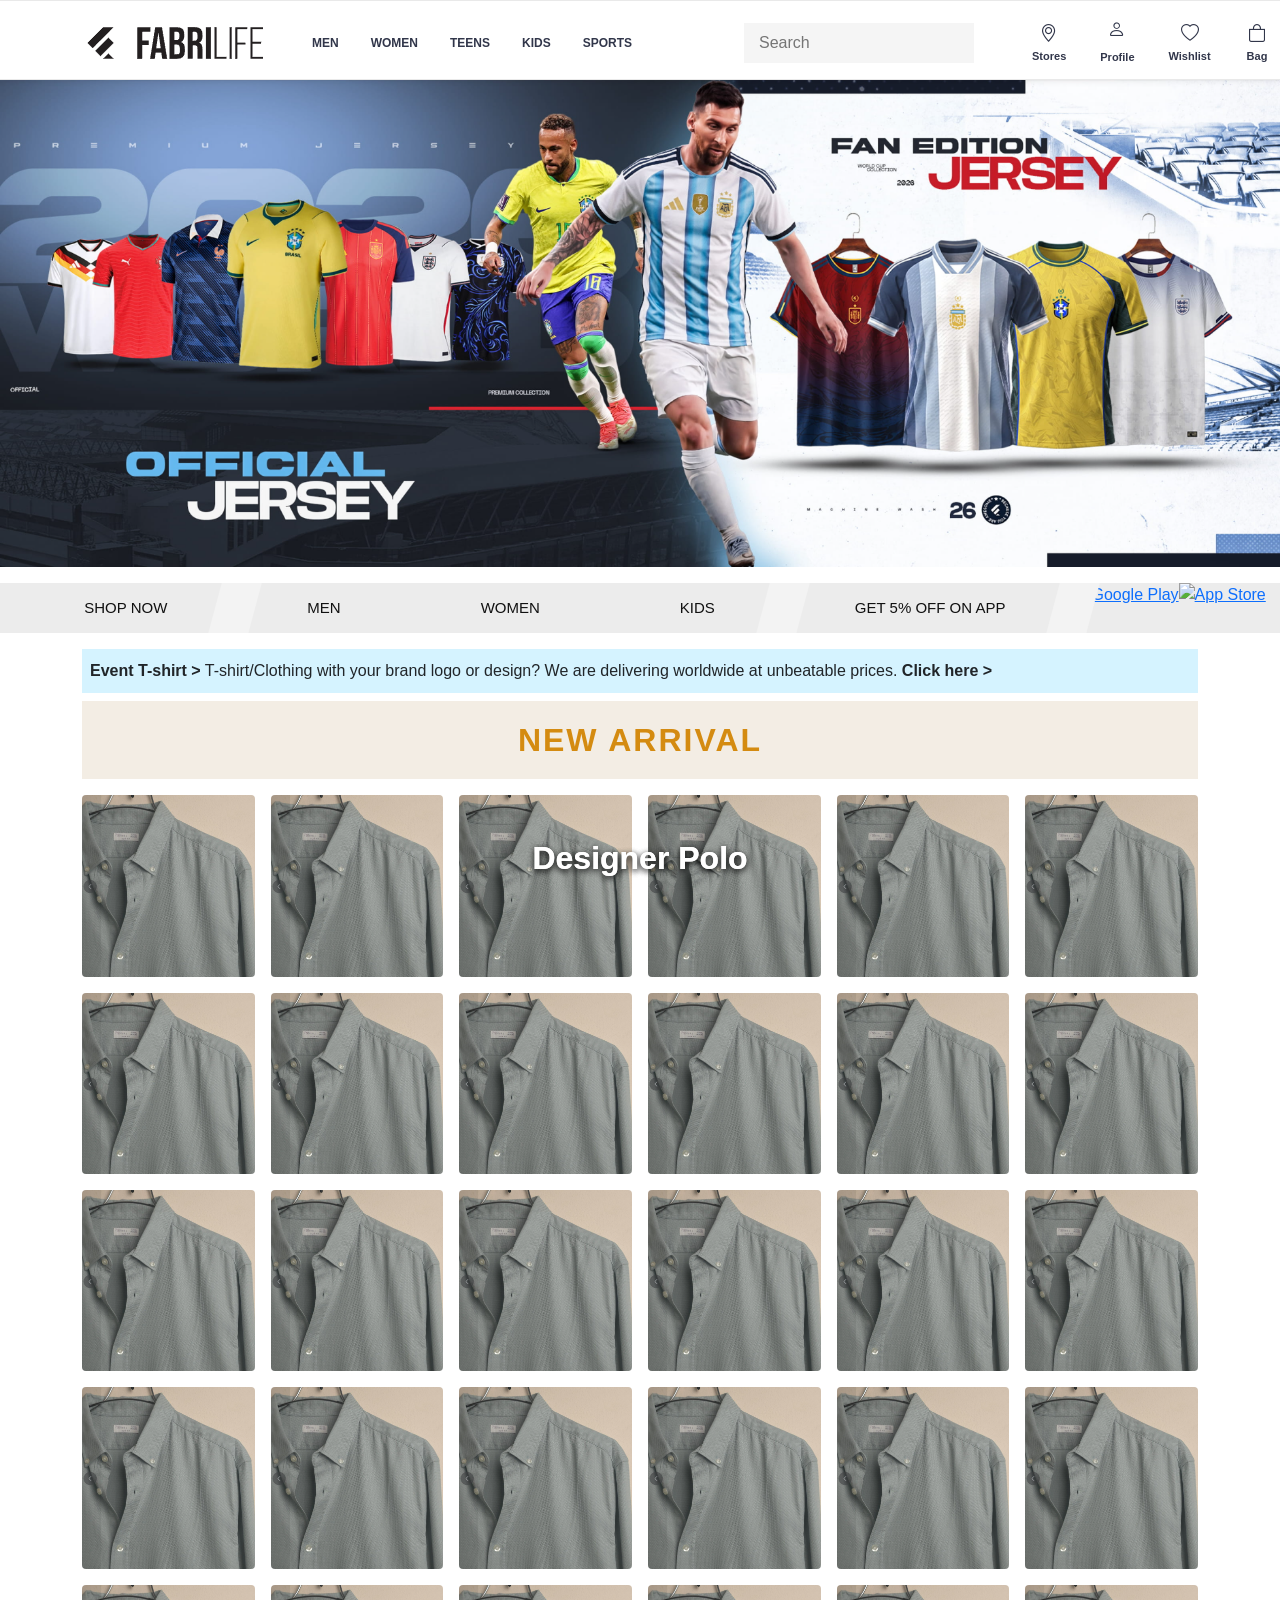
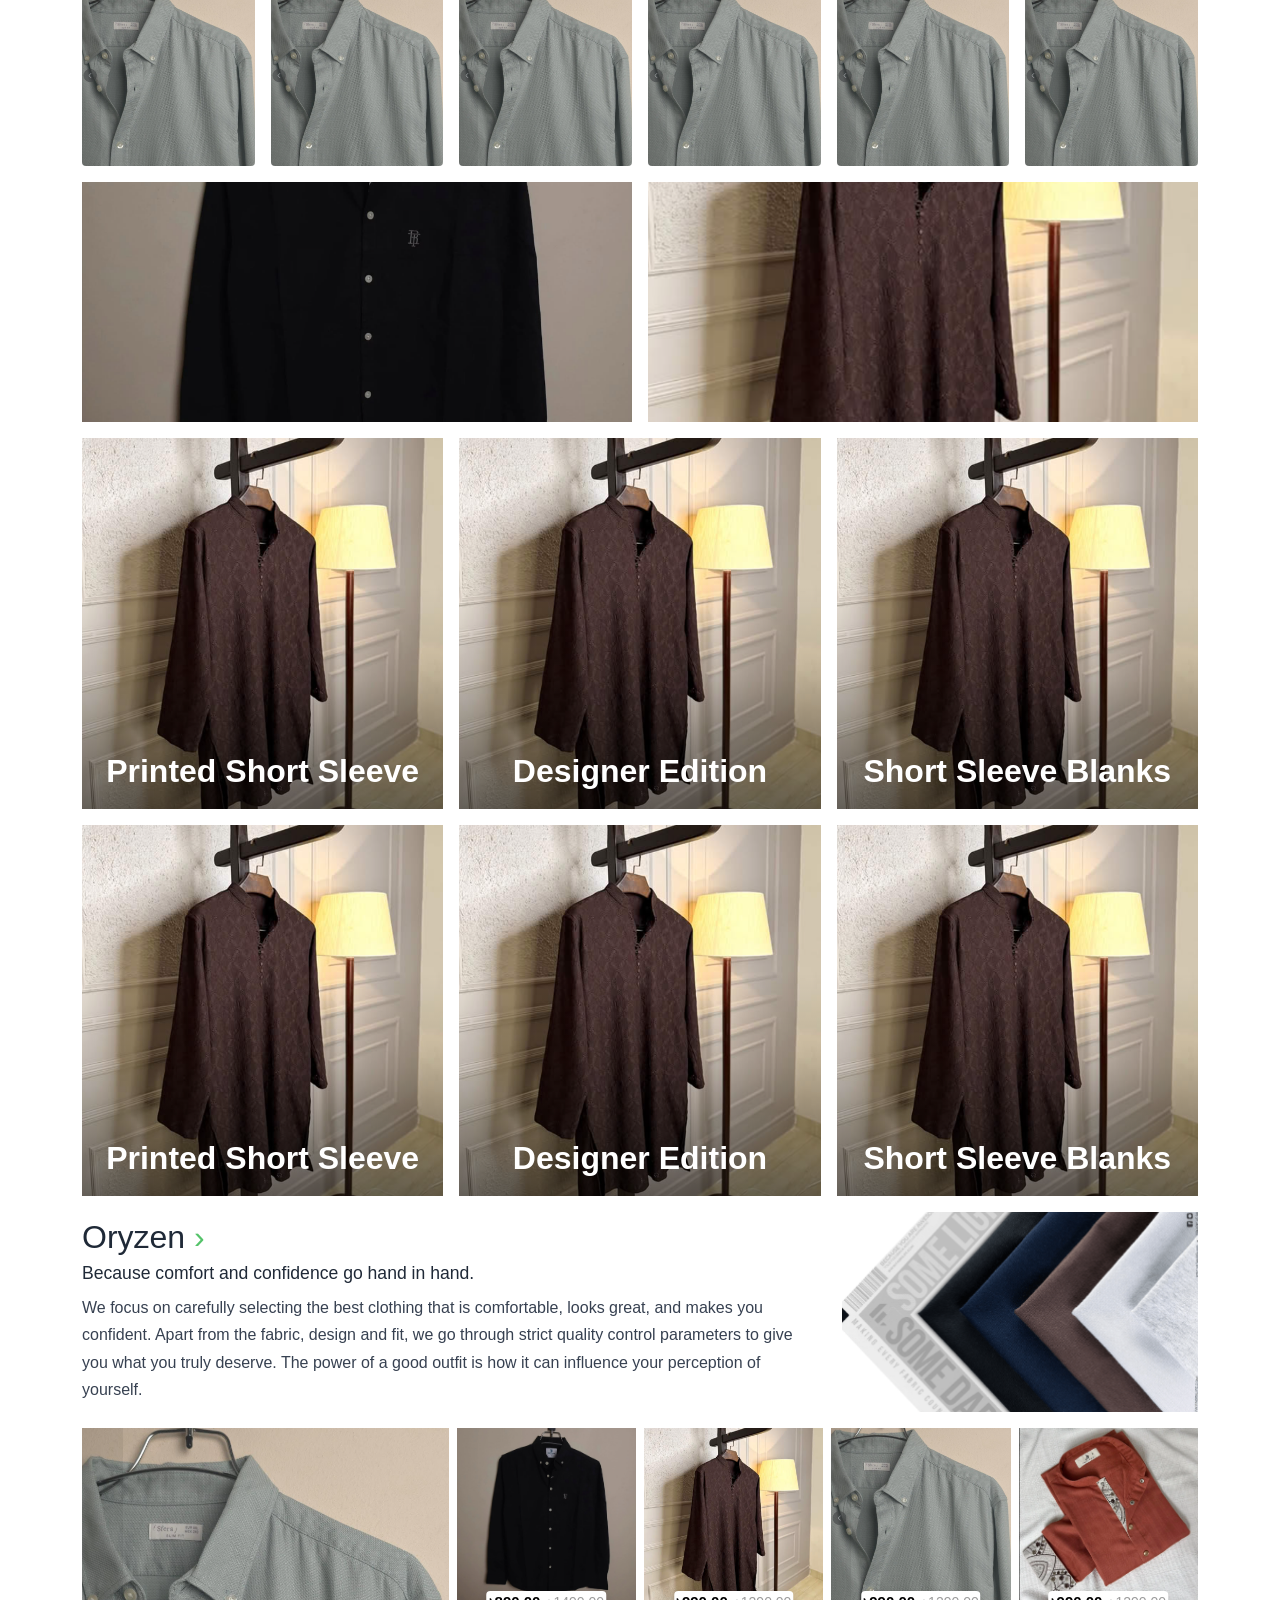
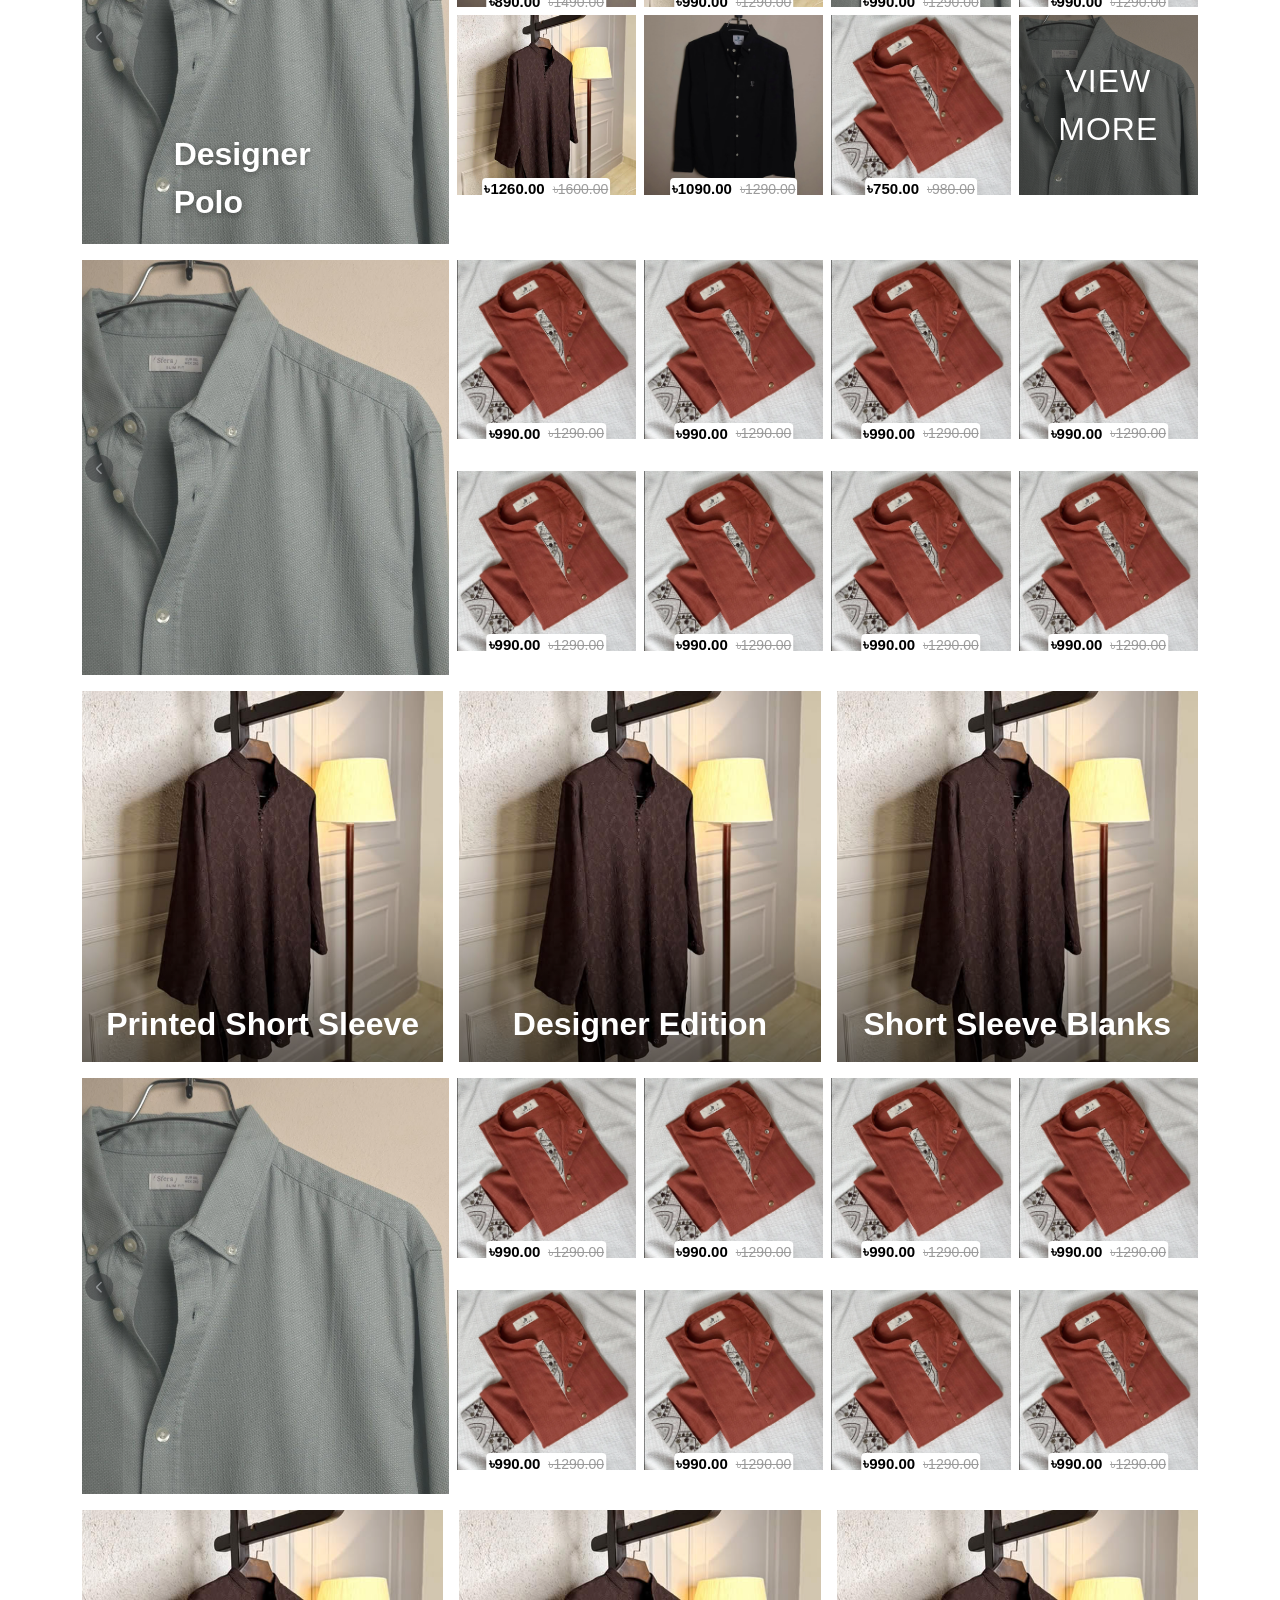
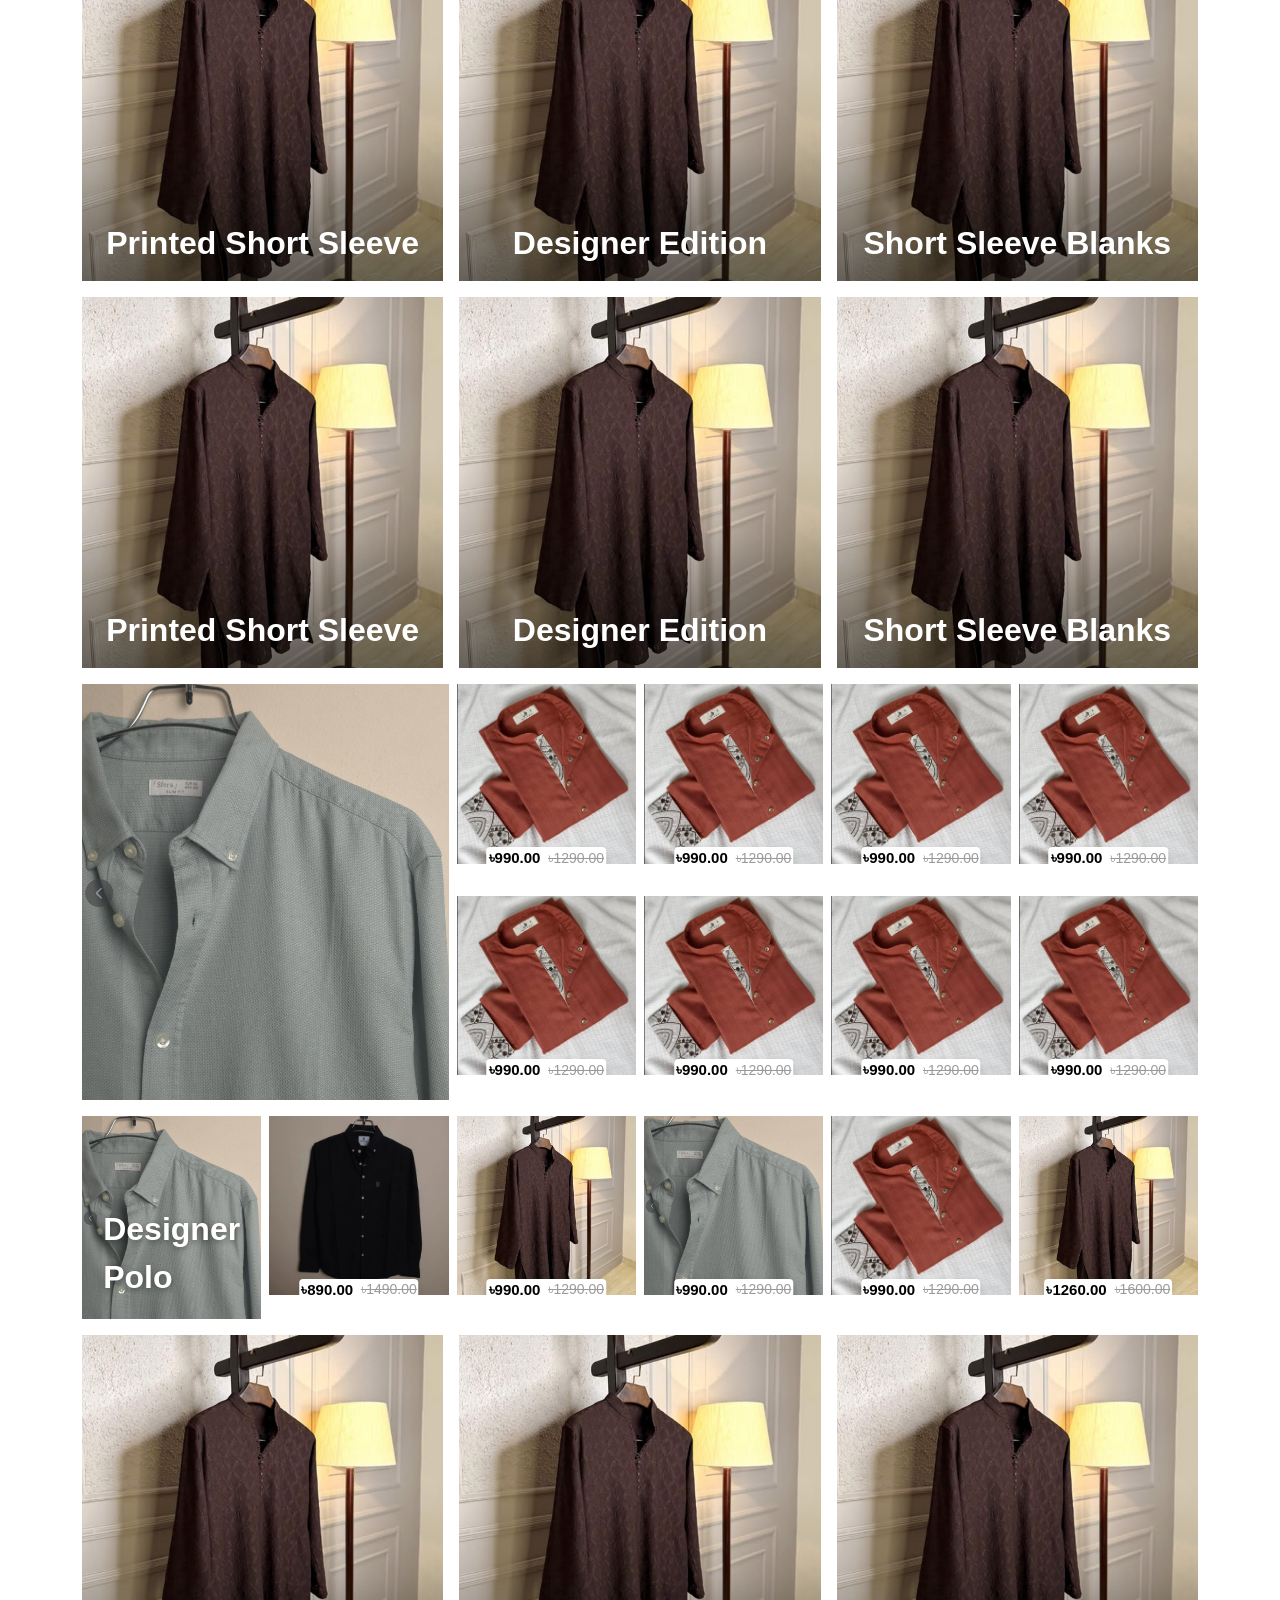
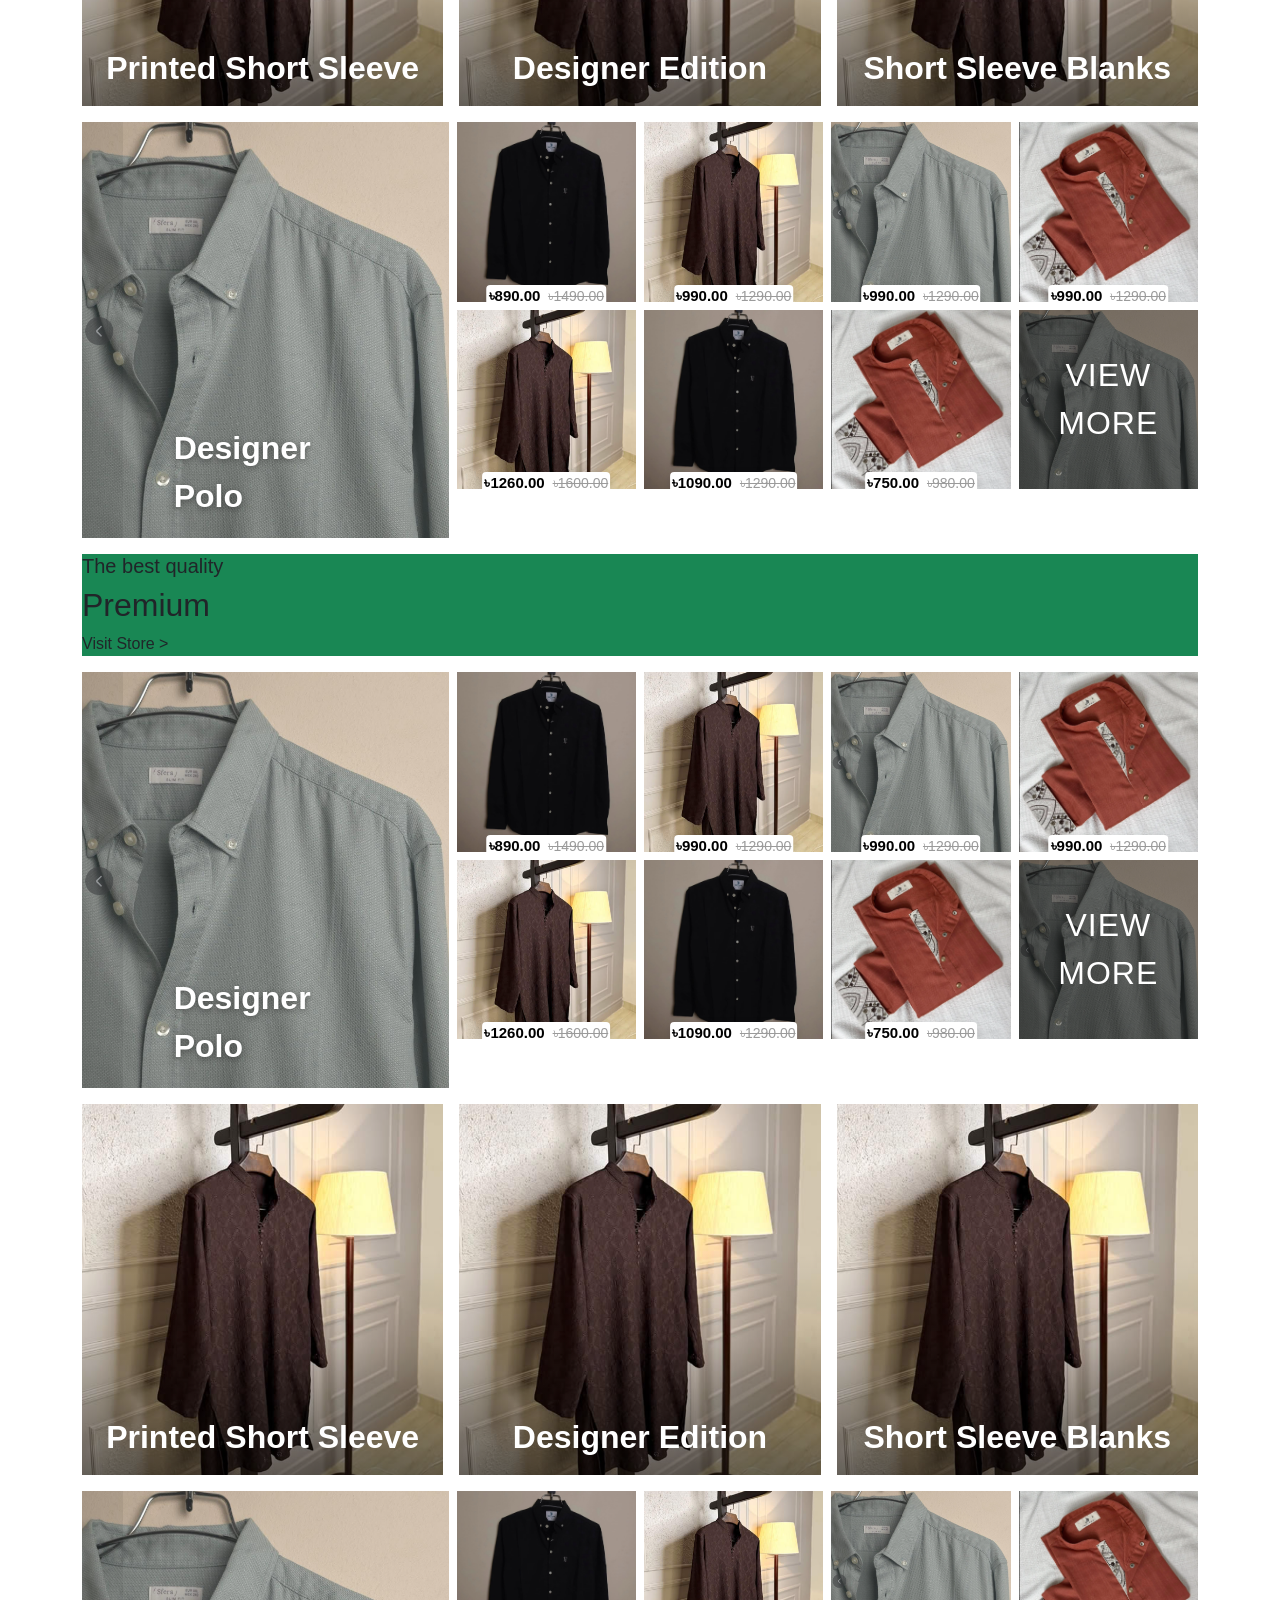
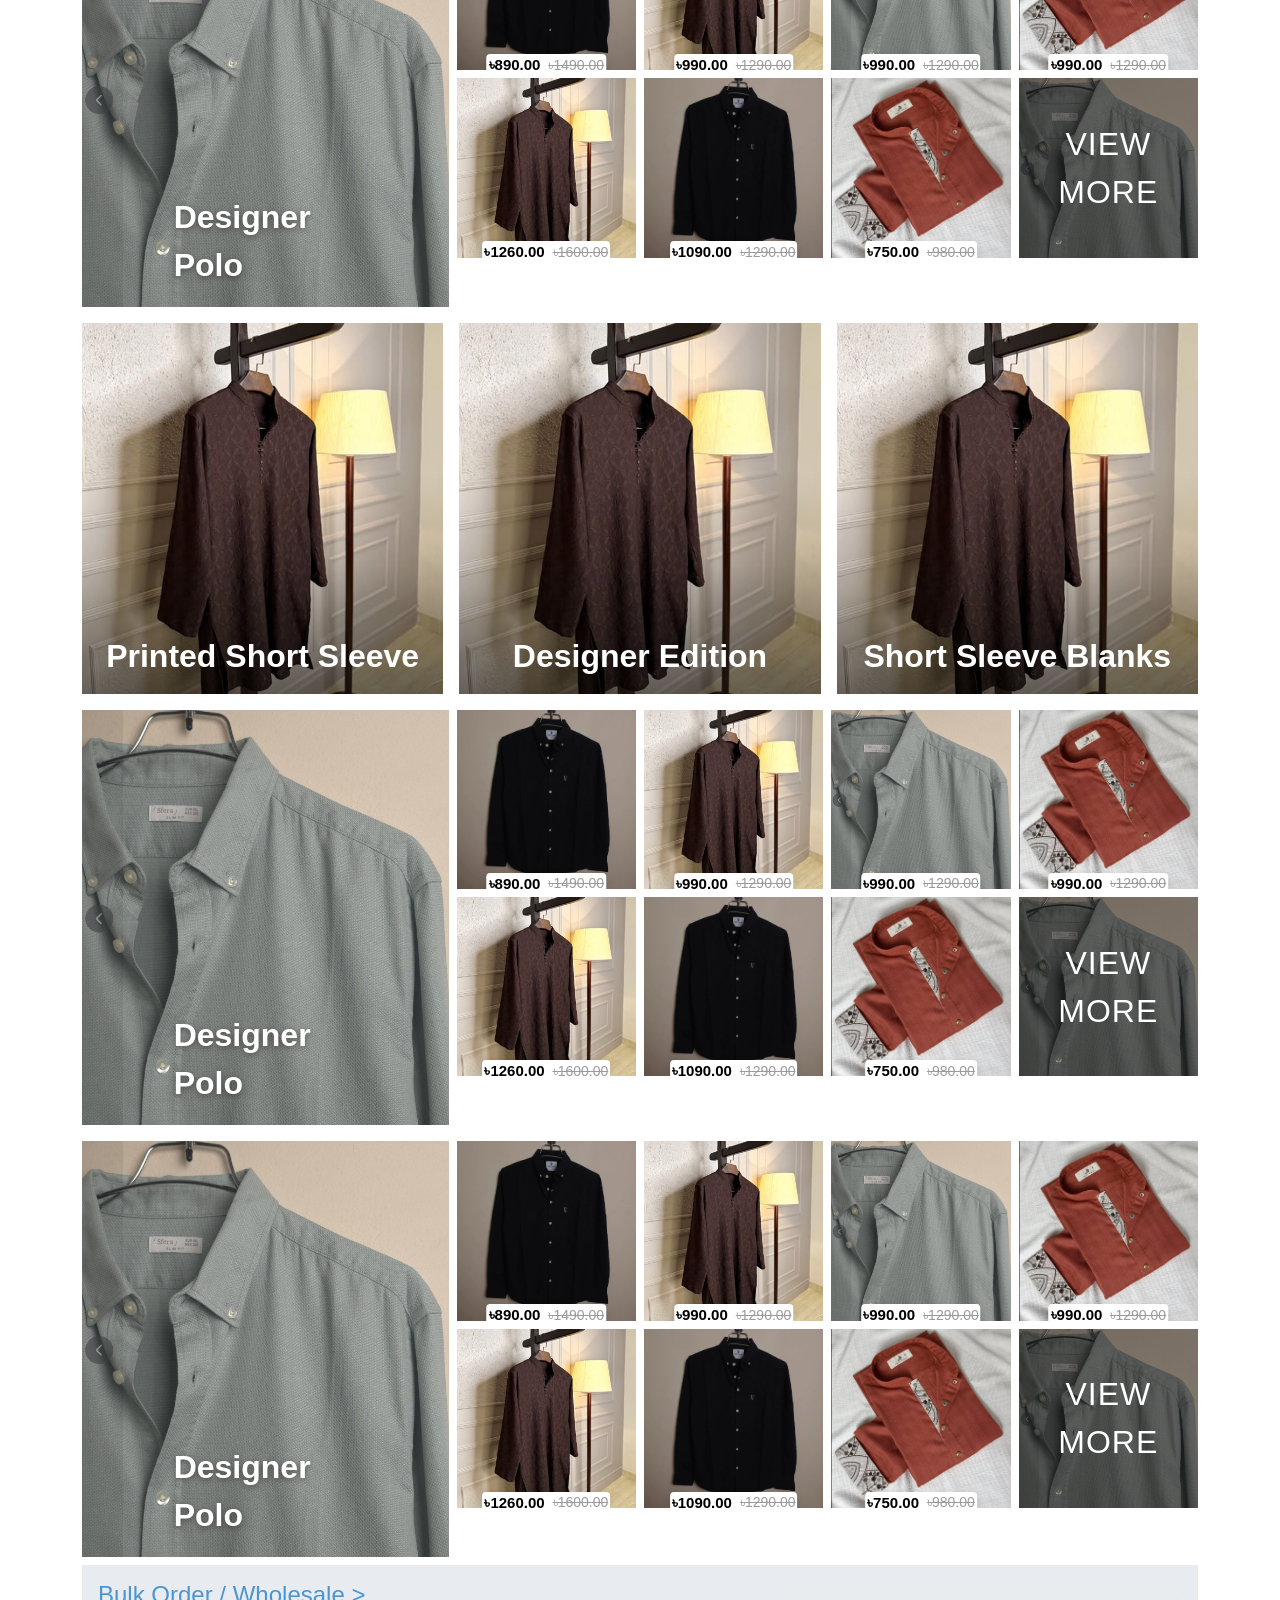
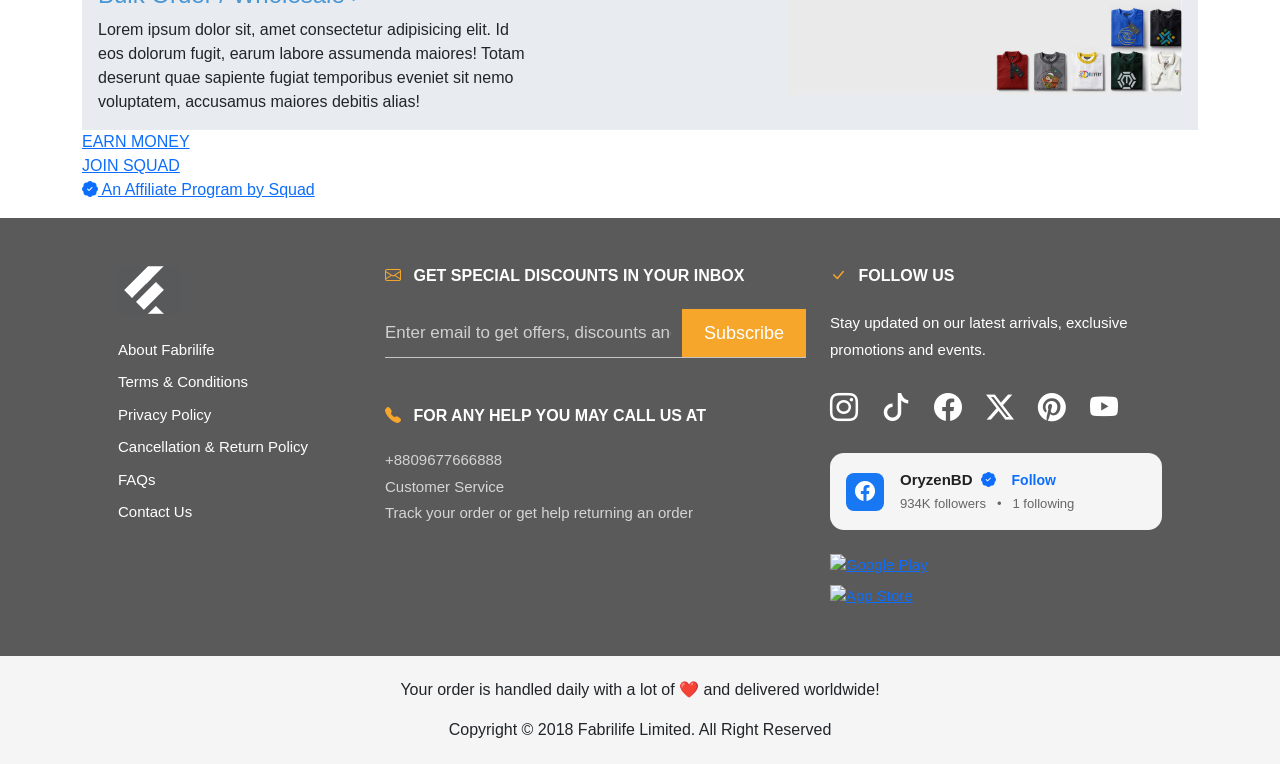
==== commit 64791372: "wishlist" ====
--- a/home.html
+++ b/home.html
@@ -258,17 +258,15 @@
           <div class="d-flex justify-content-around align-items-center">
             <div class="d-flex justify-content-center align-items-center me-5">
               <!-- Logo -->
-
-              <div>
-                <a class="desktop-navbar" href="home.html">
+              <div class="desktop-navbar desktop-logo">
+                <a class=" " href="home.html">
                   <img
-                    class="desktop-logo"
+                    class="img-fluid"
                     src="/pics/header_logo.png"
                     alt="Logo"
                   />
                 </a>
               </div>
-
               <div class="ms-4">
                 <div class="collapse navbar-collapse" id="mainNavbar">
                   <!-- Main Menu -->
@@ -694,16 +692,18 @@
 
               <!-- Right Icons -->
               <div class="header-icons">
-                <a href="stores.html">
+                <a href="stores.html" class="p-3">
                   <i class="bi bi-geo-alt"></i>
                   <span>Stores</span>
                 </a>
 
                 <!-- Profile -->
                 <div class="dropdown profile-dropdown">
-                  <a href="#" data-bs-toggle="dropdown">
-                    <i class="bi bi-person"></i>
-                    <span>Profile</span>
+                  <a href="#" data-bs-toggle="dropdown" class="p-3">
+                    <div class="text-center">
+                      <i class="bi bi-person"></i>
+                      <span>Profile</span>
+                    </div>
                   </a>
 
                   <div class="dropdown-menu profile-menu">
@@ -734,12 +734,12 @@
                   </div>
                 </div>
 
-                <a href="#">
+                <a href="wish_list_be.html" class="p-3">
                   <i class="bi bi-heart"></i>
                   <span>Wishlist</span>
                 </a>
 
-                <a href="#">
+                <a href="#" class="p-3">
                   <i class="bi bi-bag"></i>
                   <span>Bag</span>
                 </a>
@@ -1103,8 +1103,12 @@
         </a>
       </div>
 
-      <div class="arrival-heading text-center mt-2">
-        <h2>NEW ARRIVAL</h2>
+      <div class="arrival-heading text-center mt-2 new-arrival-link">
+        <div>
+          <a class="text-decoration-none" href="">
+            <h2>NEW ARRIVAL</h2>
+          </a>
+        </div>
       </div>
 
       <div class="home-element mt-3">
@@ -2816,7 +2820,7 @@
       </div>
 
       <div
-        class="home-element mt-2"
+        class="home-element bulk-order mt-2"
         style="background-color: rgb(232, 236, 240)"
       >
         <a href="" class="text-decoration-none text-reset">
@@ -2844,6 +2848,23 @@
           </div>
         </a>
       </div>
+
+      <div class="home-element">
+        <div class="row">
+          <div class="col-lg-12">
+            <div>
+              <a href="">
+                <div>EARN MONEY</div>
+                <div>JOIN SQUAD</div>
+                <div>
+                  <i class="bi bi-patch-check-fill text-primary"></i>
+                  An Affiliate Program by Squad
+                </div>
+              </a>
+            </div>
+          </div>
+        </div>
+      </div>
     </section>
 
     <section></section>
@@ -2851,12 +2872,9 @@
     <!-- FLOATING CHAT BUTTON -->
     <!-- ===================================== -->
 
-
-    <!-- =========================
-        FOOTER START
-========================== -->
+    <!-- ============     FOOTER START========================== -->
     <footer class="footer-section py-5 mt-3">
-      <div class="container">
+      <div class="container px-5">
         <div class="row gy-5">
           <!-- ================= LEFT COLUMN ================= -->
           <div class="col-lg-3 col-md-6">
@@ -2997,7 +3015,7 @@
 
                 <div class="ms-3">
                   <div class="d-flex align-items-center">
-                    <strong> Fabrilife </strong>
+                    <strong> OryzenBD </strong>
 
                     <i class="bi bi-patch-check-fill text-primary ms-2"></i>
 
@@ -3034,9 +3052,15 @@
         </div>
       </div>
     </footer>
-    <!-- =========================
-        FOOTER END
-========================== -->
+
+    <!-- =====  FOOTER END   ========================== -->
+
+    <div class="copy-right-section text-center">
+      <p>
+        Your order is handled daily with a lot of ❤️️ and delivered worldwide!
+      </p>
+      <span>Copyright © 2018 Fabrilife Limited. All Right Reserved</span>
+    </div>
 
     <script
       src="https://cdn.jsdelivr.net/npm/bootstrap@5.3.8/dist/js/bootstrap.bundle.min.js"
--- a/style.css
+++ b/style.css
@@ -2,6 +2,7 @@
   font-family: Arial, Helvetica, sans-serif;
   background: #fff;
   margin: 0;
+  /* padding-bottom: 580px; */
 }
 
 /* MENU MODAL POPUP */
@@ -153,8 +154,18 @@
   display: flex;
   align-items: center;
   margin-left: 40px;
-  gap: 40px;
-}
+  /* gap: 30px; */
+}
+
+.header-icons > a {
+  border: 2px solid transparent;
+}
+
+.header-icons > a:focus-within {
+  border-color: #0000;
+}
+
+
 
 .header-icons > a,
 .profile-dropdown > a {
@@ -313,13 +324,19 @@
 }
 
 .desktop-logo {
-  width: 170px;
-  height: 30px;
+  width: 190px;
+  height: auto;
+  border: 2px solid transparent;
+  border-radius: 5px;
+}
+
+.desktop-logo:focus-within {
+  border-color: #000;
 }
 
 .mobile-logo {
   width: 150px;
-  height: 25px;
+  height: auto;
 }
 
 .mobile-icons {
@@ -428,11 +445,6 @@
   height: 1px;
   background: #ececec;
   margin: 12px 16px;
-}
-
-.desktop-navbar:focus {
-  border: 2px solid black;
-  border-radius: 5px;
 }
 
 @media (max-width: 1199px) {
@@ -735,6 +747,13 @@
 
 .event-link {
   background-color: rgb(213, 243, 255);
+  border-top: 2px solid transparent;
+  border-bottom: 2px solid transparent;
+}
+
+.event-link:focus-within {
+  border-top-color: #000;
+  border-bottom-color: #000;
 }
 
 .arrival-heading {
@@ -839,6 +858,16 @@
 
 /* HOME CONTENT */
 /* =================================== */
+
+.new-arrival-link {
+  border-top: 2px solid transparent;
+  border-bottom: 2px solid transparent;
+}
+
+.new-arrival-link:focus-within {
+  border-top-color: #000;
+  border-bottom-color: #000;
+}
 
 .designer-polo a {
   text-decoration: none;
@@ -1285,11 +1314,6 @@
 
 /* LOGIN */
 
-body {
-  font-family: Arial, Helvetica, sans-serif;
-  background: #fff;
-}
-
 .login-box {
   width: 100%;
   max-width: 420px;
@@ -1624,8 +1648,20 @@
   border-color: #0d6efd !important;
 }
 
-/*==================================
-        FOOTER
+/* JOIN SQUAD */
+/* ================================ */
+
+.join-squad {
+  background-image: url("pics/join_squad_pic.png");
+  background-size: contain; /* Stretches image to fit without distortion */
+  background-position: center; /* Centers the image perfectly */
+  background-repeat: no-repeat; /* Prevents tiling/repeating */
+  width: 100%;
+  /* height: 220px; */
+  aspect-ratio: 16 / 9;
+}
+
+/*        FOOTER
 ==================================*/
 
 .footer-section {
@@ -1641,7 +1677,7 @@
 ==========================*/
 
 .footer-logo {
-  width: 48px;
+  /* width: 48px; */
 }
 
 /*=========================
@@ -1838,7 +1874,7 @@
 
 @media (max-width: 991px) {
   .footer-section {
-    text-align: center;
+    text-align: left;
   }
 
   .footer-logo {
@@ -1851,7 +1887,7 @@
   }
 
   .social-icons {
-    justify-content: center;
+    justify-content: flex-start;
   }
 
   .facebook-card {
@@ -1885,3 +1921,34 @@
     max-width: 100%;
   }
 }
+
+/* WISHLIST PAGE BEFORE */
+/* ===================================== */
+
+.wish-list-section {
+  padding-bottom: 190px;
+}
+
+.wish-list-login-btn {
+  display: inline-block;
+  background-color: #e4871c; /* Royal blue background */
+  color: #ffffff !important; /* Forces white text */
+  padding: 12px 34px; /* Vertical and horizontal spacing */
+  font-size: 16px;
+  font-weight: 600;
+  text-align: center;
+  border-radius: 30px; /* Subtle rounded corners */
+  transition: all 0.2s ease-in-out; /* Smooth hover effect */
+}
+
+/* Hover state changes color and shifts up slightly */
+.wish-list-login-btn:hover {
+  background-color: #f08c19;
+  transform: translateY(-2px);
+  box-shadow: 0 4px 6px -1px rgba(0, 0, 0, 0.1);
+}
+
+.copy-right-section {
+  background-color: whitesmoke;
+  padding: 22px;
+}
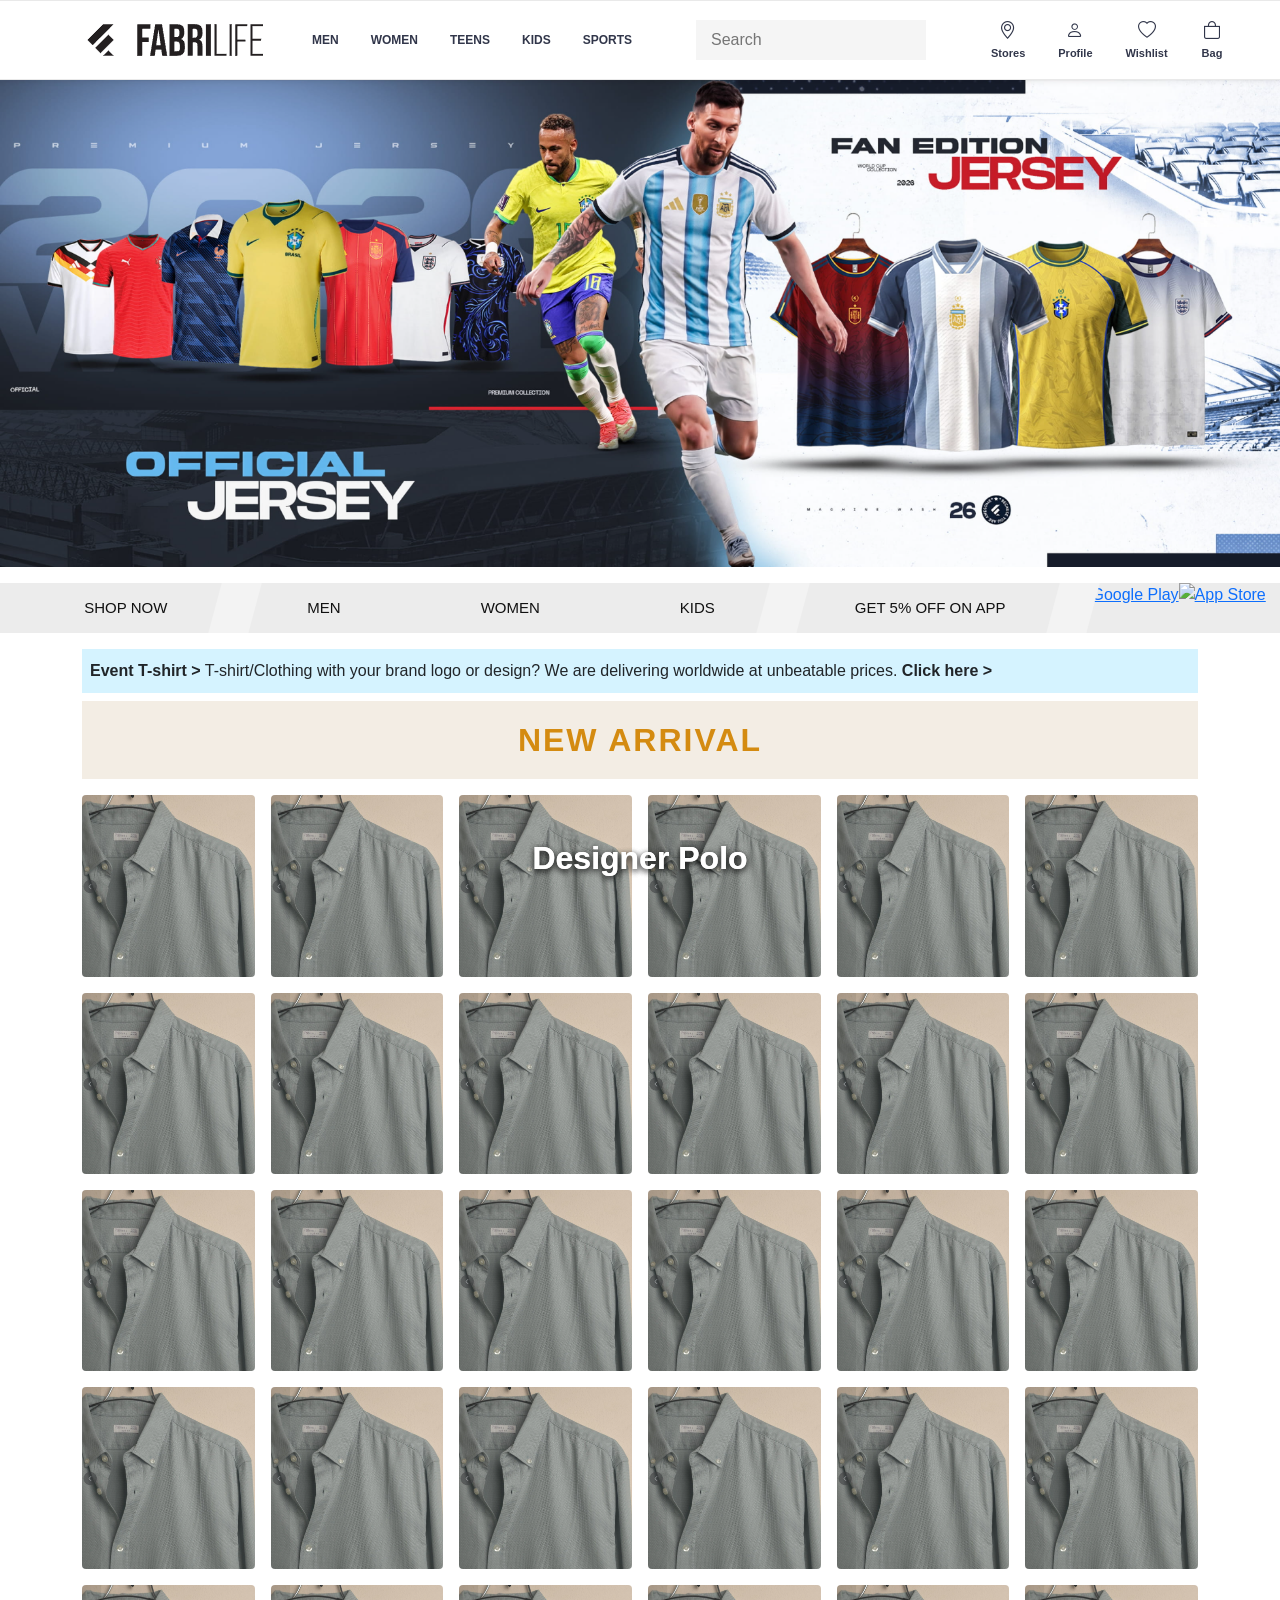
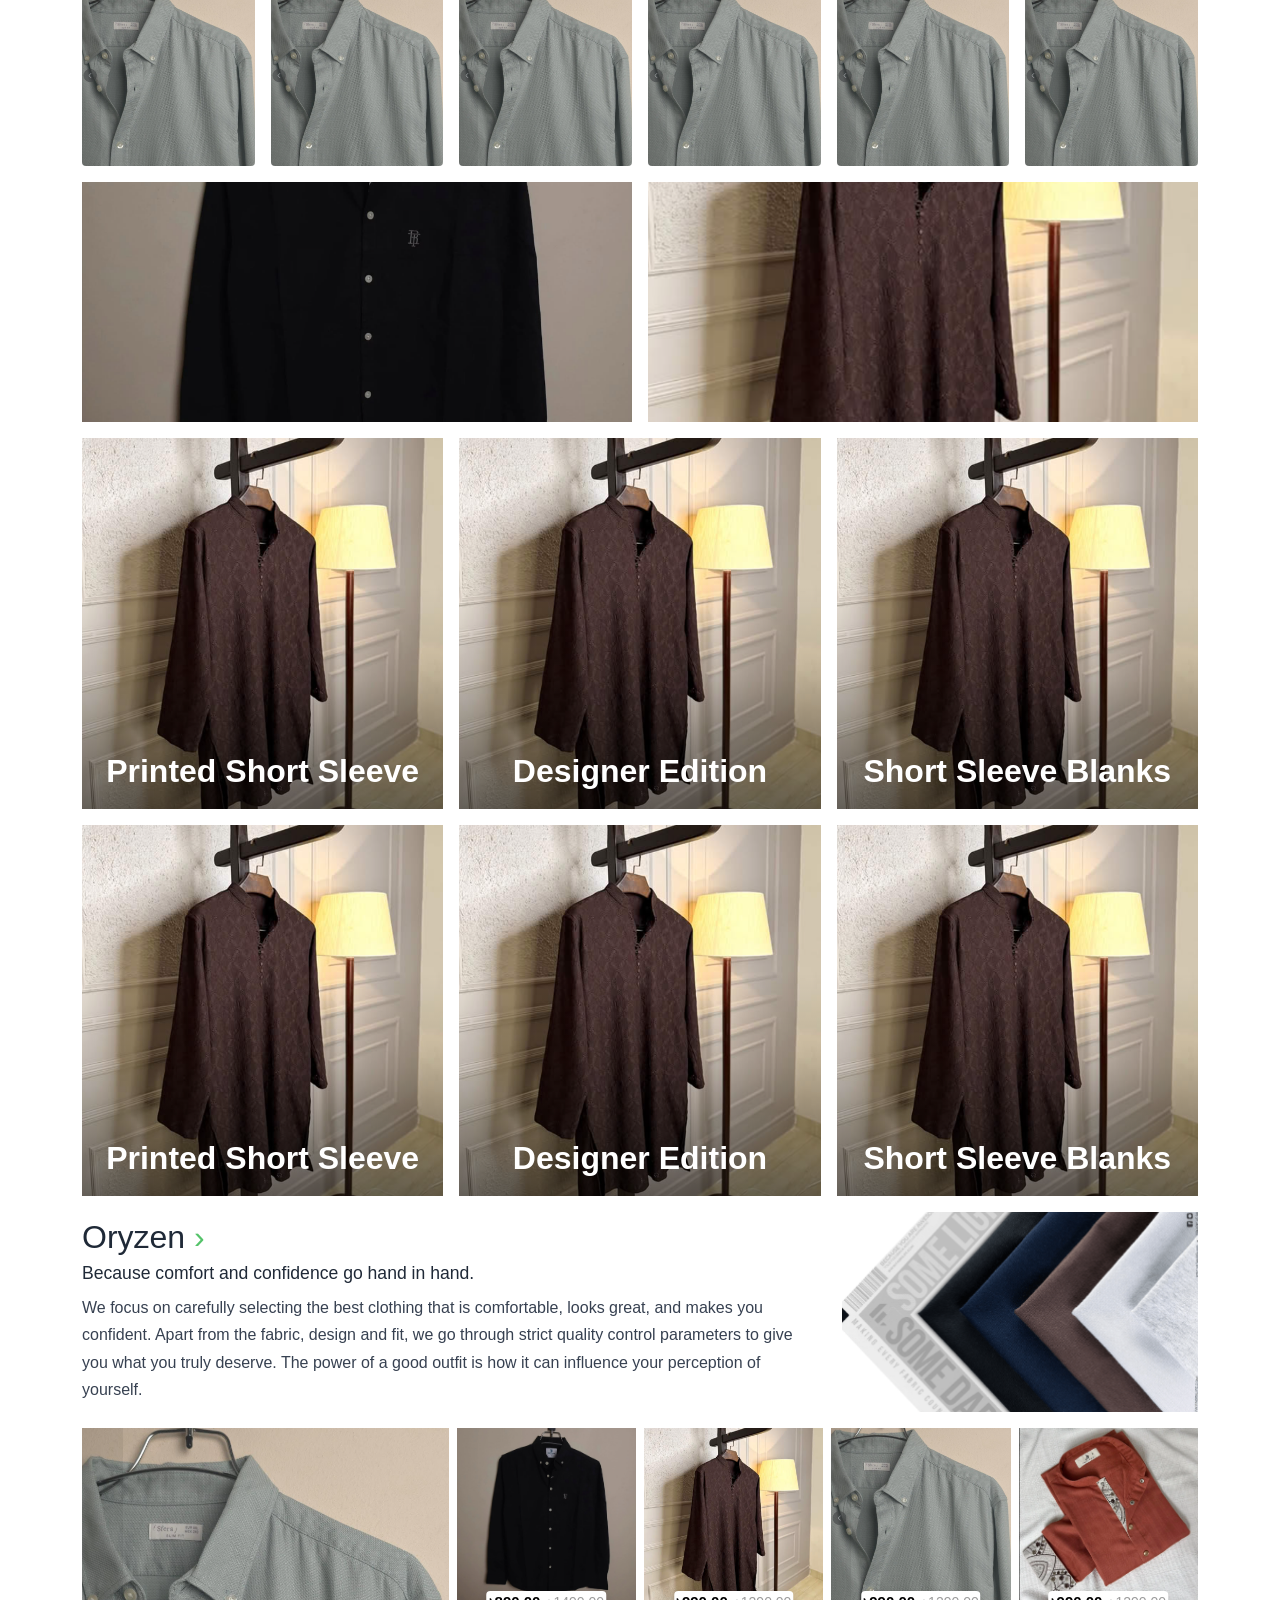
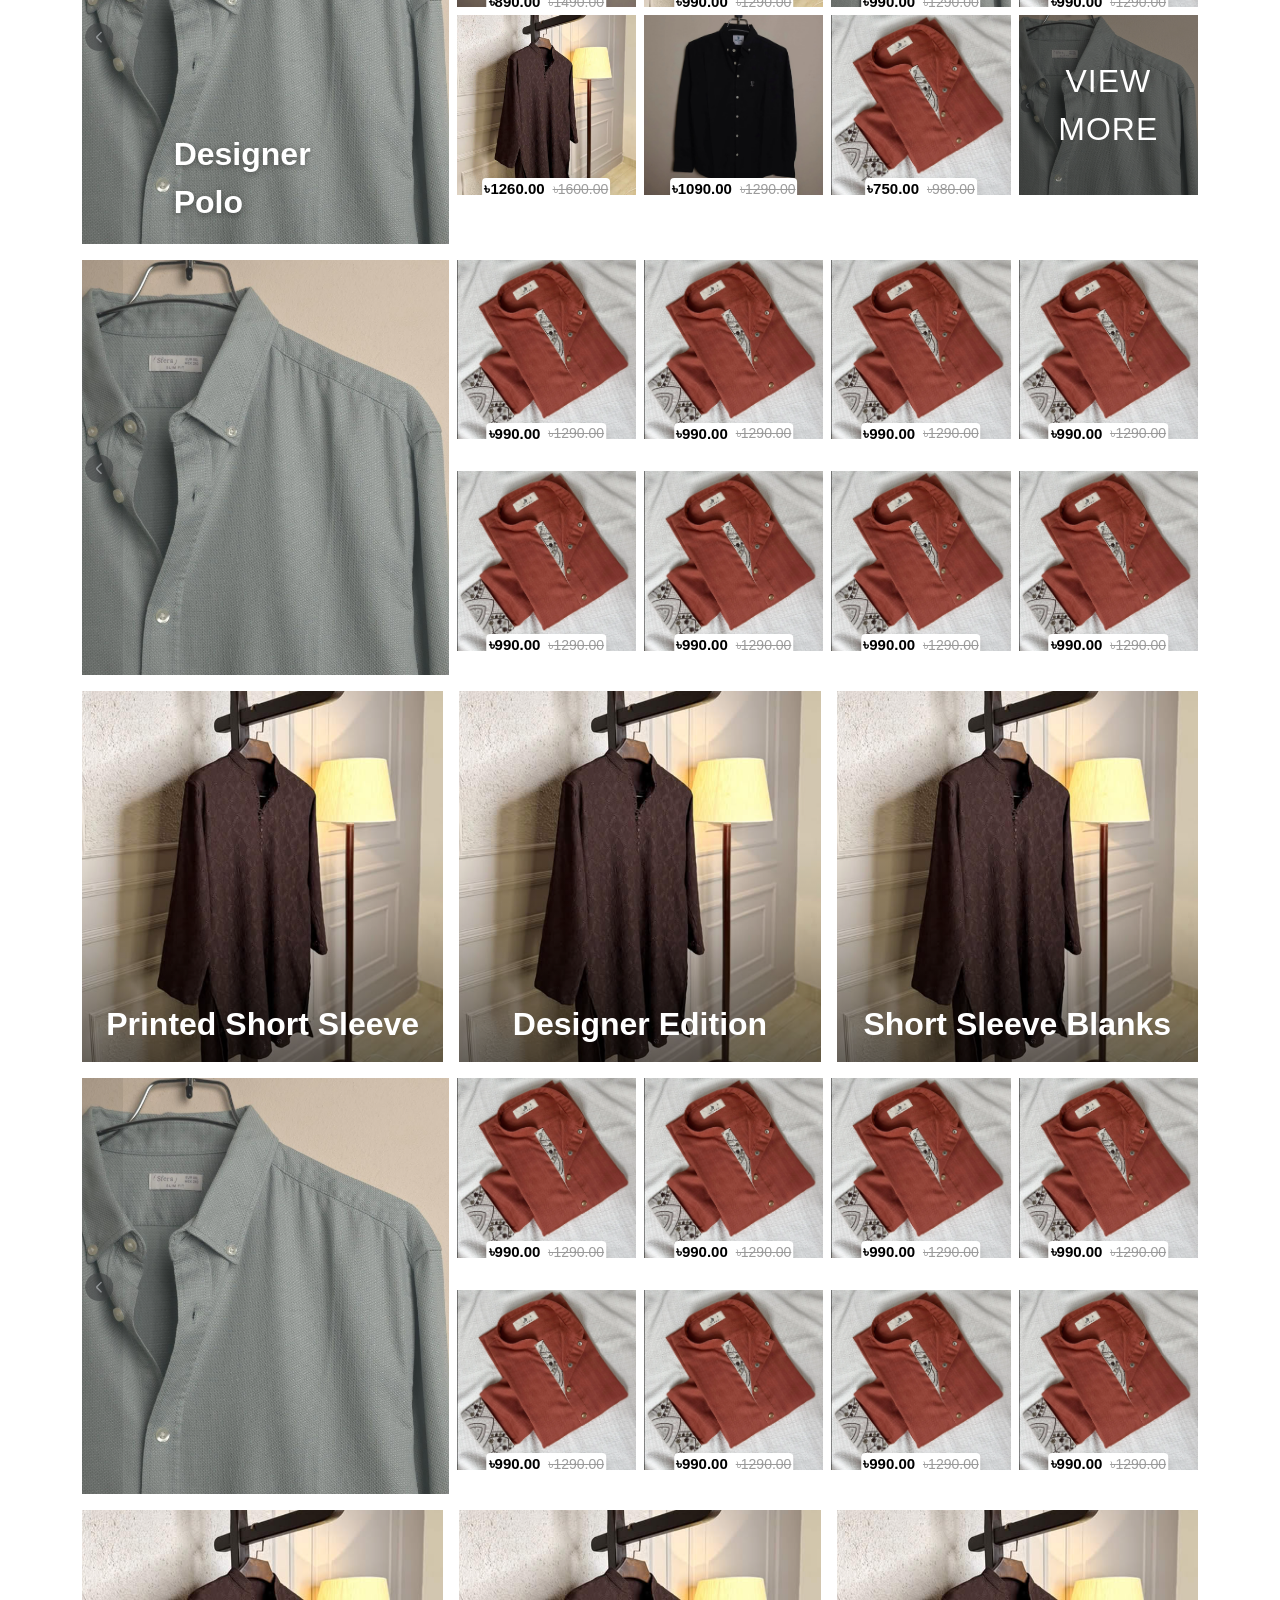
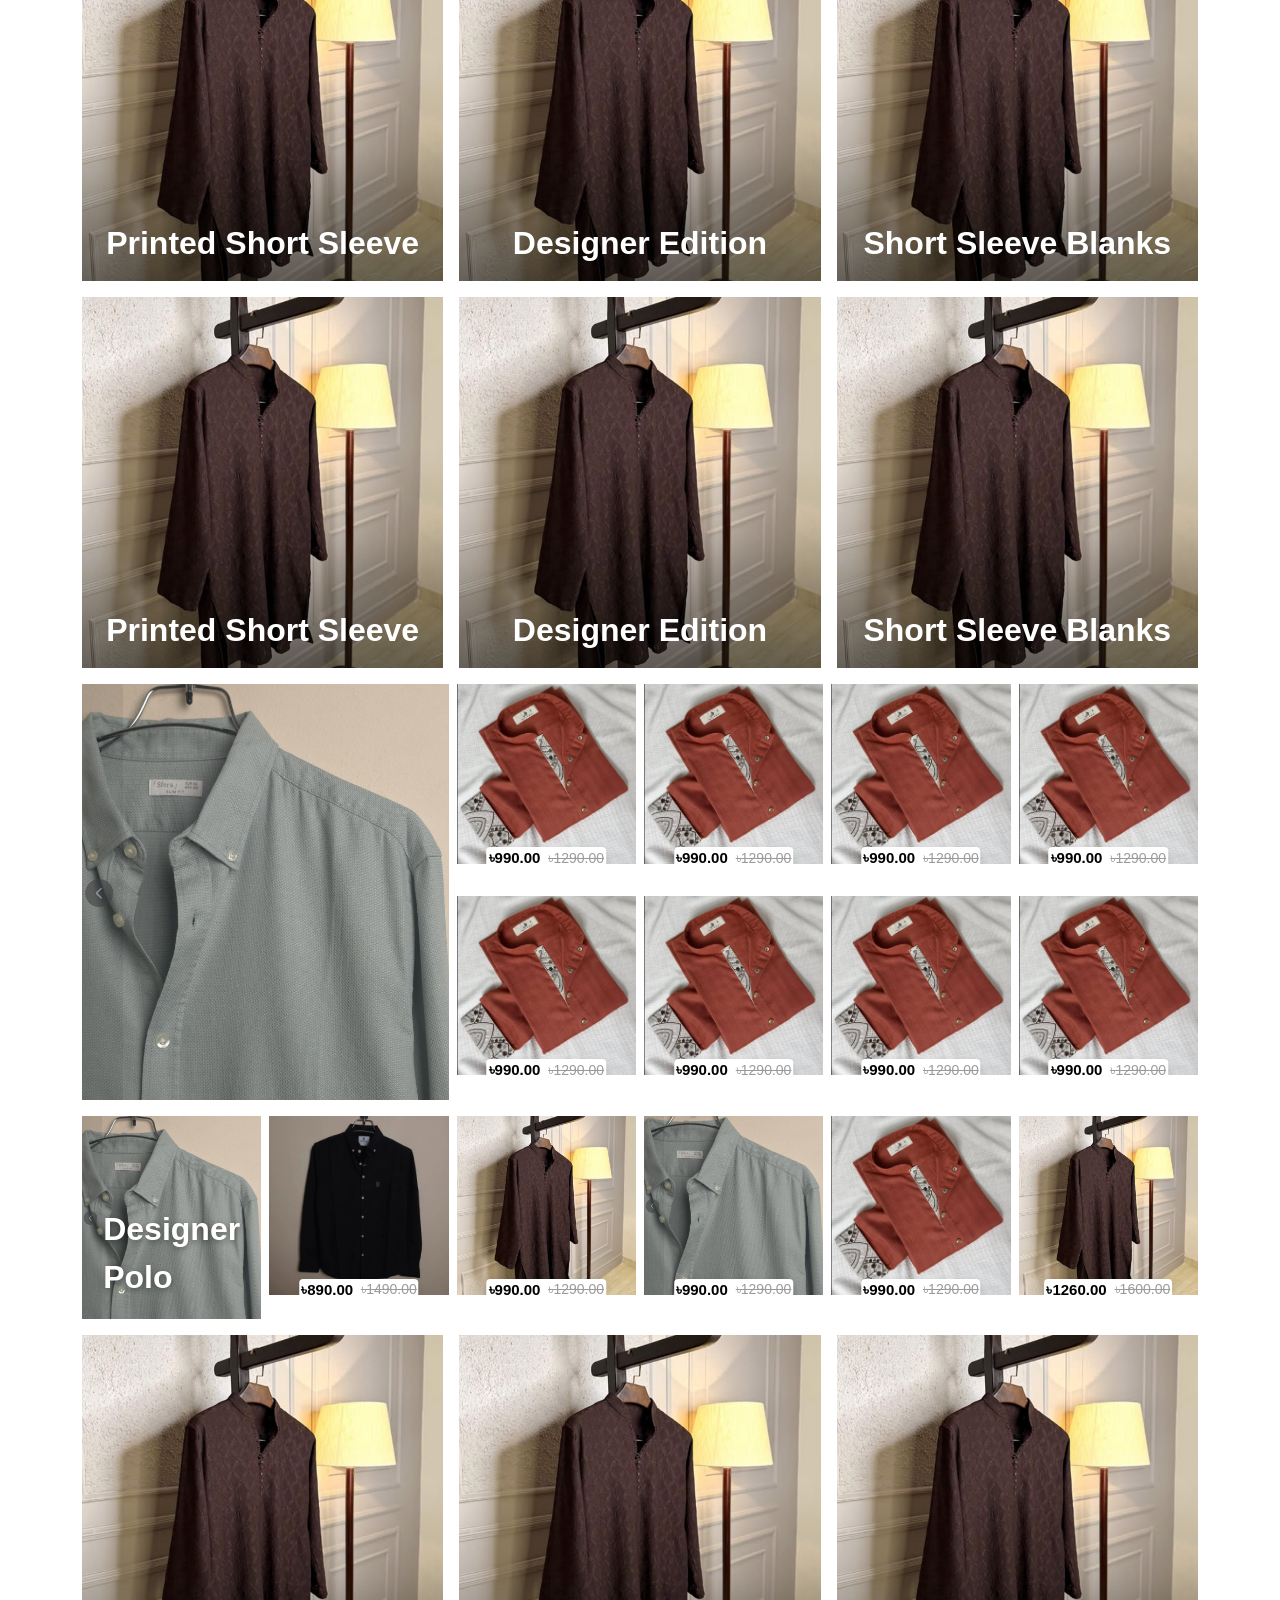
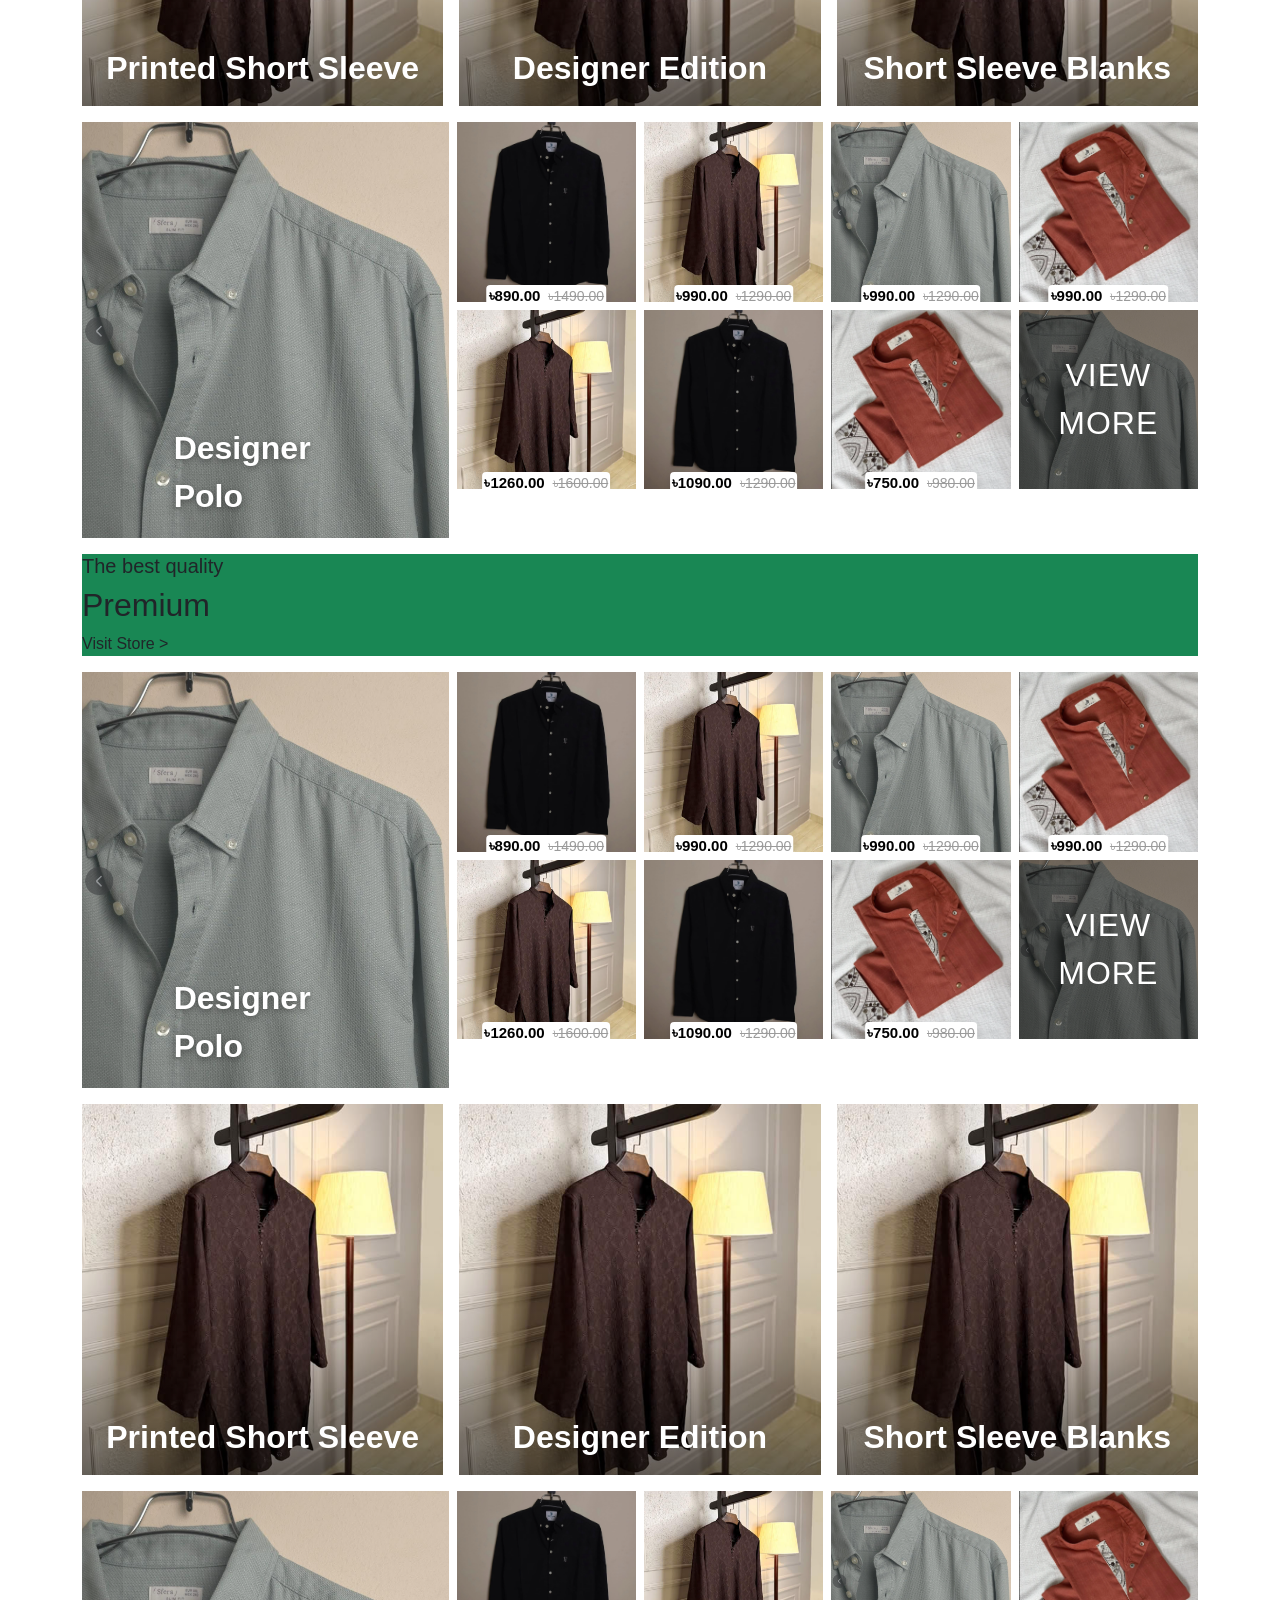
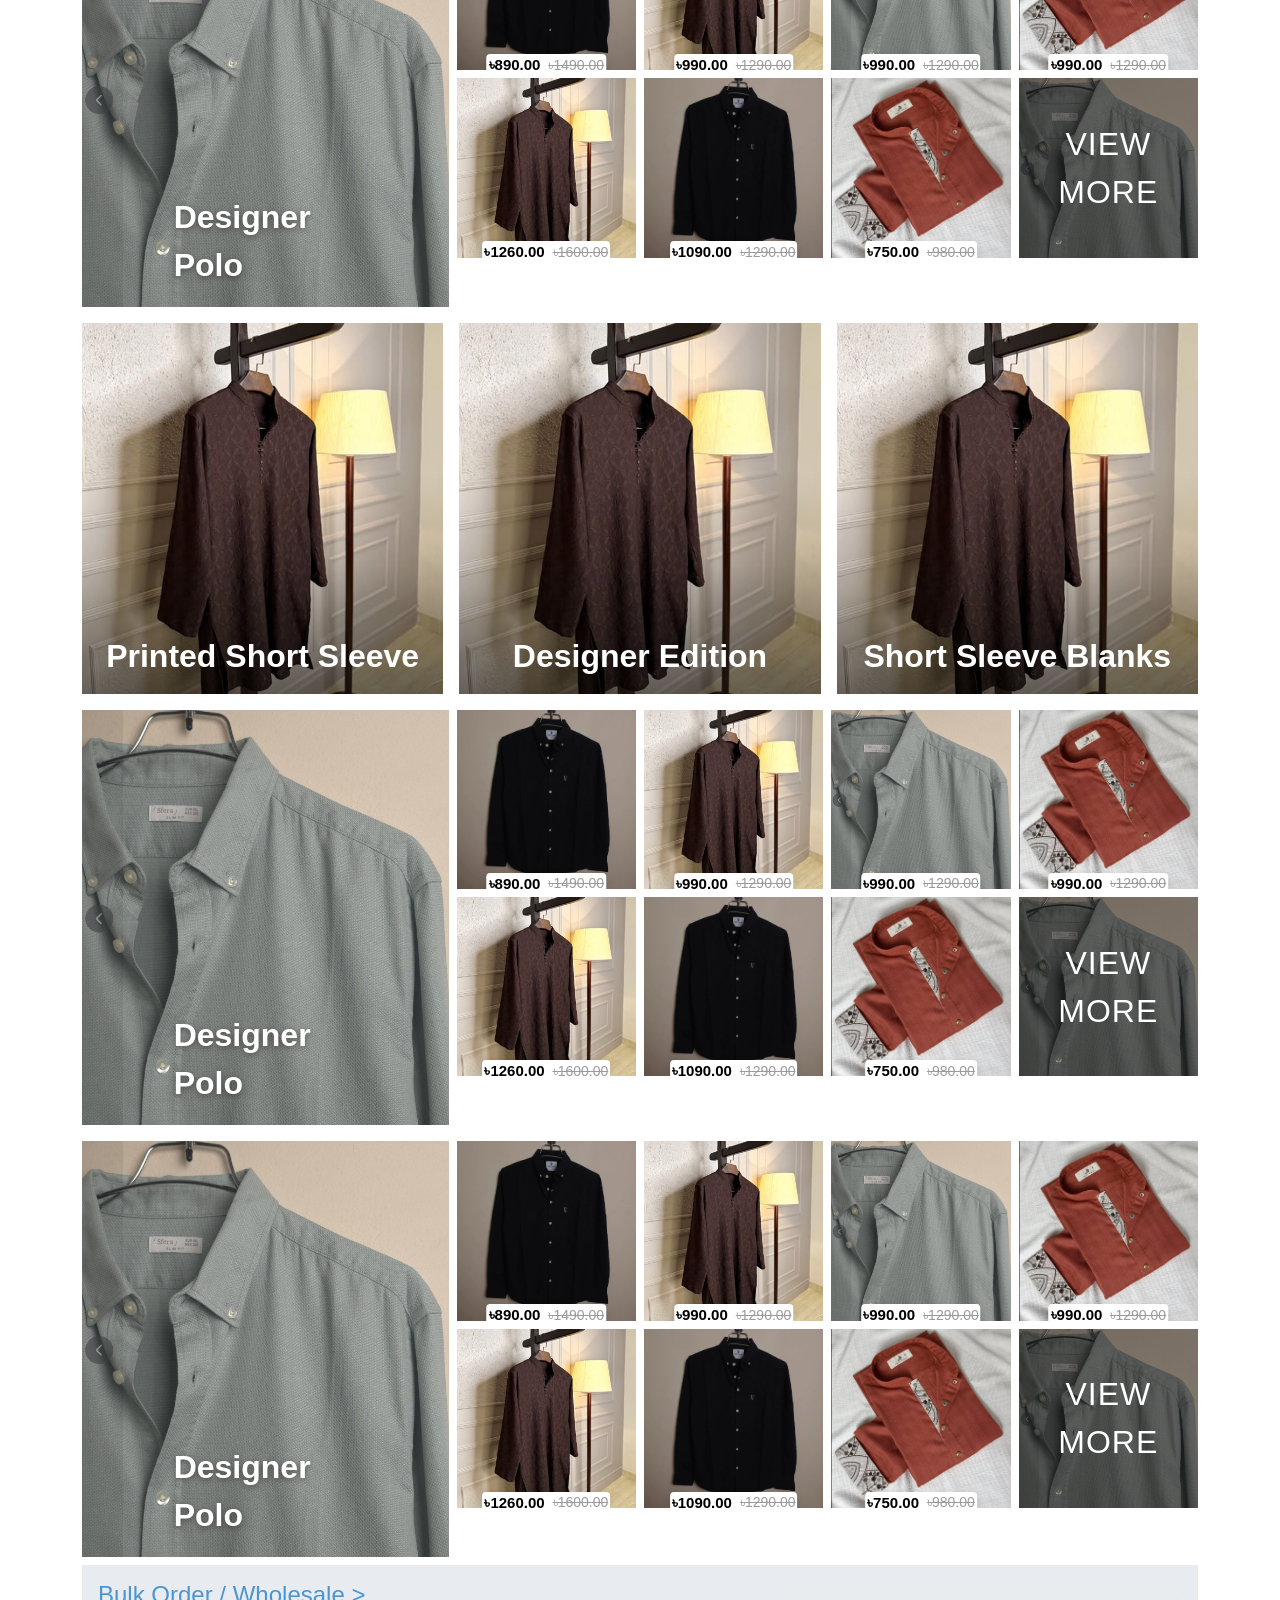
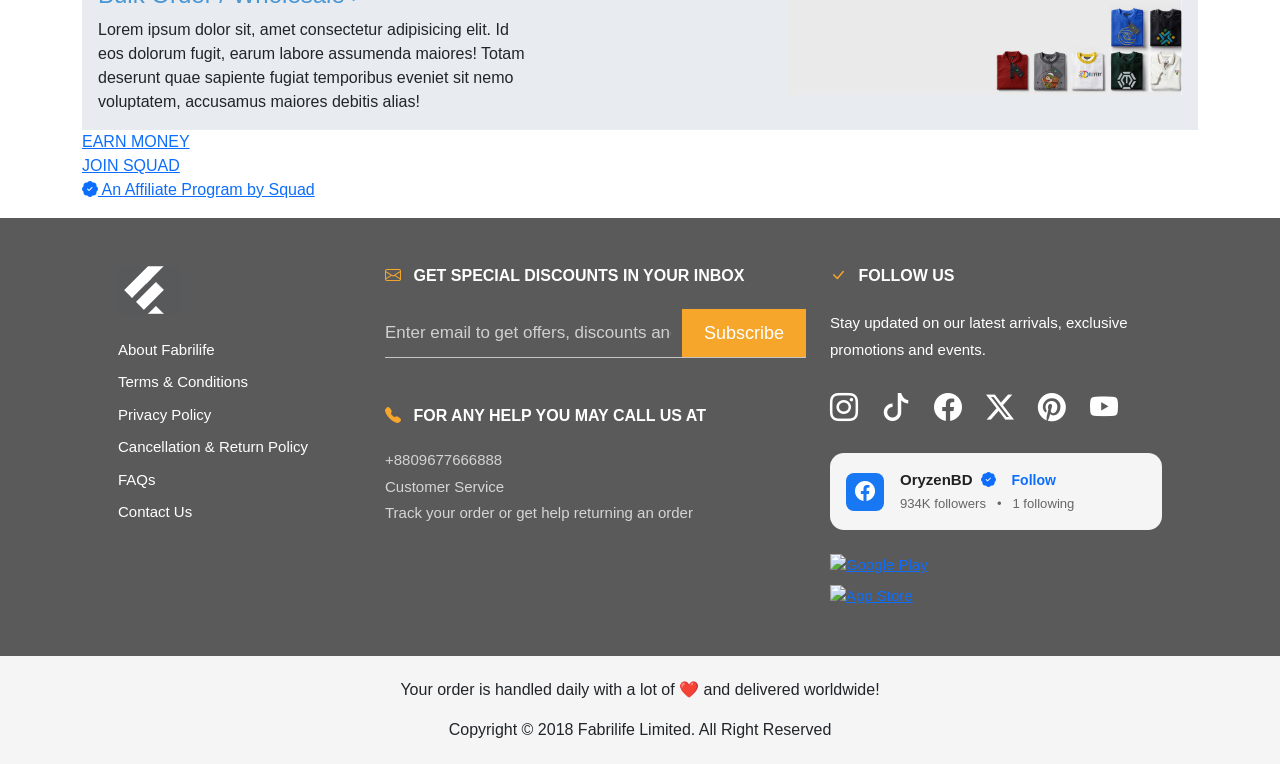
==== commit b831bb66: "profile-dashboard-cmplt" ====
--- a/home.html
+++ b/home.html
@@ -674,75 +674,85 @@
               </div>
             </div>
 
-            <div class="d-flex justify-content-evenly align-items-center ms-5">
+            <div
+              class="d-none d-xl-block"
+            >
               <!-- Search -->
 
-              <div class="search-box ms-auto">
-                <input type="text" placeholder="Search" list="list" />
-
-                <datalist id="list">
-                  <option value="shirts"></option>
-                  <option value="t-shirts"></option>
-                  <option value="polo"></option>
-                  <option value="jeans"></option>
-                  <option value="pants"></option>
-                  <option value="sweatshirt"></option>
-                </datalist>
-              </div>
-
-              <!-- Right Icons -->
-              <div class="header-icons">
-                <a href="stores.html" class="p-3">
-                  <i class="bi bi-geo-alt"></i>
-                  <span>Stores</span>
-                </a>
-
-                <!-- Profile -->
-                <div class="dropdown profile-dropdown">
-                  <a href="#" data-bs-toggle="dropdown" class="p-3">
-                    <div class="text-center">
-                      <i class="bi bi-person"></i>
-                      <span>Profile</span>
-                    </div>
-                  </a>
-
-                  <div class="dropdown-menu profile-menu">
-                    <div class="welcome">
-                      <p>Welcome</p>
-
-                      <a href="signin.html">Sign in</a>
-                      /
-                      <a href="#">Sign up</a>
-                    </div>
-
-                    <hr />
-
-                    <a href="track_order.html">
-                      <i class="bi bi-truck"></i>
-                      Track Order
+              <div class="d-flex justify-content-around align-items-center gap-5">
+                <div class="search-box ms-auto">
+                  <input type="text" placeholder="Search" list="list" />
+
+                  <datalist id="list">
+                    <option value="shirts"></option>
+                    <option value="t-shirts"></option>
+                    <option value="polo"></option>
+                    <option value="jeans"></option>
+                    <option value="pants"></option>
+                    <option value="sweatshirt"></option>
+                  </datalist>
+                </div>
+
+                <!-- Right Icons -->
+                <div class="header-icons">
+                  <a href="stores.html">
+                    <div class="text-center d-flex flex-column">
+                      <i class="bi bi-geo-alt"></i>
+                      <span>Stores</span>
+                    </div>
+                  </a>
+
+                  <!-- Profile -->
+                  <div class="dropdown profile-dropdown">
+                    <a href="#" data-bs-toggle="dropdown">
+                      <div class="text-center d-flex flex-column p-3">
+                        <i class="bi bi-person"></i>
+                        <span>Profile</span>
+                      </div>
                     </a>
 
-                    <a href="#">
-                      <i class="bi bi-building"></i>
-                      Corporate Sales
-                    </a>
-
-                    <a href="#">
-                      <i class="bi bi-info-circle-fill"></i>
-                      About Us
-                    </a>
-                  </div>
-                </div>
-
-                <a href="wish_list_be.html" class="p-3">
-                  <i class="bi bi-heart"></i>
-                  <span>Wishlist</span>
-                </a>
-
-                <a href="#" class="p-3">
-                  <i class="bi bi-bag"></i>
-                  <span>Bag</span>
-                </a>
+                    <div class="dropdown-menu profile-menu">
+                      <div class="welcome">
+                        <p>Welcome</p>
+
+                        <a href="signin.html">Sign in</a>
+                        /
+                        <a href="#">Sign up</a>
+                      </div>
+
+                      <hr />
+
+                      <a href="track_order.html">
+                        <i class="bi bi-truck"></i>
+                        Track Order
+                      </a>
+
+                      <a href="#">
+                        <i class="bi bi-building"></i>
+                        Corporate Sales
+                      </a>
+
+                      <a href="#">
+                        <i class="bi bi-info-circle-fill"></i>
+                        About Us
+                      </a>
+                    </div>
+                  </div>
+
+                  <a href="wish_list_be.html">
+                    <div class="text-center d-flex flex-column">
+                      <i class="bi bi-heart"></i>
+                      <span>Wishlist</span>
+                    </div>
+                  </a>
+
+                  <a href="#">
+                    <div class="text-center d-flex flex-column">
+                      <i class="bi bi-bag"></i>
+                      <span>Bag</span>
+                    </div>
+                  </a>
+                </div>
               </div>
             </div>
           </div>
--- a/style.css
+++ b/style.css
@@ -132,7 +132,7 @@
 /* SEARCH */
 
 .search-box {
-  margin-left: auto;
+  /* margin-left: auto; */
 }
 
 .search-box input {
@@ -153,27 +153,27 @@
 .header-icons {
   display: flex;
   align-items: center;
-  margin-left: 40px;
+  /* margin-left: 40px; */
   /* gap: 30px; */
 }
 
 .header-icons > a {
+  padding: 15px;
   border: 2px solid transparent;
+  border-radius: 5px;
 }
 
 .header-icons > a:focus-within {
-  border-color: #0000;
-}
-
-
+  border-color: #000;
+}
 
 .header-icons > a,
 .profile-dropdown > a {
   text-decoration: none;
   color: #31364a;
-  display: flex;
-  flex-direction: column;
-  align-items: center;
+  /* display: flex; */
+  /* flex-direction: column; */
+  /* align-items: center; */
 }
 
 .header-icons i,
@@ -192,11 +192,78 @@
   color: #ff5470;
 }
 
+/* STORES */
+/* ============================= */
+
+.stores-hero-section {
+  padding-left: 130px;
+  padding-right: 130px;
+}
+
+.stores-hero {
+  position: relative;
+  width: 100%;
+  max-width: 1700px;
+  height: 300px;
+
+  margin: 0 auto;
+
+  background-image: url("pics/hero_banner.png");
+  background-size: cover;
+  background-position: center;
+
+  display: flex;
+  justify-content: center;
+  align-items: center;
+}
+
+.overlay0 {
+  position: absolute;
+  top: 0;
+  left: 0;
+  width: 100%;
+  height: 100%;
+  background-color: rgba(0, 0, 0, 0.5); /* Semi-transparent black */
+  z-index: 1;
+}
+
+.stores-hero-content {
+  position: relative;
+  z-index: 2; /* Sits on top of the overlay */
+  text-align: center;
+  color: white;
+}
+
+@media (max-width: 767px) {
+  .stores-hero-section {
+    padding-left: 12px;
+    padding-right: 15px;
+  }
+}
+@media (max-width: 1024px) {
+  .stores-hero-section {
+    padding-left: 20px;
+    padding-right: 20px;
+  }
+}
+@media (max-width: 1400px) {
+  .stores-hero-section {
+    padding-left: 130px;
+    padding-right: 130px;
+  }
+}
+@media (min-width: 1401px) {
+  .stores-hero-section {
+    padding-left: 150px;
+    padding-right: 150px;
+  }
+}
+
 /* PROFILE */
 
 .profile-menu {
-  top: 60px; /* 2. Shift it down by 20 pixels */
-  left: -205px; /* 3. Shift it right by 50 pixels */
+  top: 76px; /* 2. Shift it down by 20 pixels */
+  left: -180px; /* 3. Shift it right by 50 pixels */
 
   width: 250px;
   /* border: 1px solid; */
@@ -206,7 +273,8 @@
 }
 
 .welcome {
-  padding: 20px;
+  padding-top: 20px;
+  padding-left: 20px;
 }
 
 .welcome p {
@@ -219,8 +287,15 @@
   font-weight: 600;
 }
 
+.welcome a:hover {
+  color: #ff5470;
+  text-decoration: underline;
+  font-weight: 600;
+}
+
 .profile-menu > a {
   display: flex;
+  font-size: 14px;
   gap: 12px;
   align-items: center;
   padding: 12px 20px;
@@ -230,6 +305,7 @@
 
 .profile-menu > a:hover {
   background: #f8f8f8;
+  color: #555;
 }
 
 /* MEGA MENU */
@@ -309,7 +385,7 @@
 
   padding: 0 15px;
 
-  border-bottom: 1px solid #e9e9e9;
+  /* border-bottom: 1px solid #e9e9e9; */
 }
 
 .mobile-menu-btn {
@@ -1926,7 +2002,7 @@
 /* ===================================== */
 
 .wish-list-section {
-  padding-bottom: 190px;
+  padding-bottom: 127px;
 }
 
 .wish-list-login-btn {
@@ -1952,3 +2028,272 @@
   background-color: whitesmoke;
   padding: 22px;
 }
+
+/* user_dashboard_afterLogin */
+/* ===================================== */
+
+.user-nav {
+  background: white;
+  border-bottom: 1px solid #e5e7eb;
+  padding: 12px 0;
+  position: sticky;
+  top: 0;
+  z-index: 1000;
+  box-shadow: 0 1px 3px rgba(0, 0, 0, 0.05);
+  box-sizing: border-box;
+  box-sizing: inherit;
+  unicode-bidi: isolate;
+  font-size: 1rem;
+  line-height: 1.5;
+}
+
+.nav-container {
+  max-width: 1200px;
+  margin: 0 auto;
+  padding: 0px 20px;
+}
+
+.nav-container a {
+  text-decoration: none;
+}
+
+.user-dashboard-nav-links {
+  color: #6d7580;
+  font-size: 14px;
+  font-weight: 600;
+  text-decoration: none;
+  transition: color 0.2s ease;
+}
+
+.user-dashboard-nav-links:hover {
+  color: #303030;
+}
+
+.user-dashboard-nav-links.active {
+  color: #303030;
+}
+
+.user-dashboard-nav-shop-link {
+  color: #f34759;
+  font-size: 14px;
+  font-weight: 600;
+  text-decoration: none;
+}
+
+.user-avatar {
+}
+
+.main-content {
+  padding: 32px 0;
+}
+
+.welcome-section {
+  margin-bottom: 30px;
+}
+
+.oryzen-squad-invite {
+  background: linear-gradient(135deg, #0f0f0f 0%, #1a1a1a 50%, #262626 100%);
+  box-shadow: 0 4px 24px rgba(0, 0, 0, 0.2);
+}
+
+.oryzen-squad-card {
+  position: relative;
+  margin-bottom: 30px;
+  border-radius: 20px;
+  overflow: hidden;
+  transition:
+    transform 0.3s ease,
+    box-shadow 0.3s ease;
+}
+
+.oryzen-squad-card:hover {
+  transform: translateY(-8px);
+  box-shadow: 0 12px 20px rgba(3, 3, 3, 0.2);
+}
+
+.oryzen-squad-glow {
+}
+
+.oryzen-squad-inner {
+  position: relative;
+  display: flex;
+  justify-content: space-between;
+  align-items: center;
+  padding: 32px 40px;
+  gap: 40px;
+  color: white;
+}
+
+.oryzen-squad-left {
+  /* min-width: 280px; */
+  color: white;
+}
+
+.oryzen-squad-status {
+  display: inline-flex;
+  align-items: center;
+  gap: 8px;
+  padding: 6px 14px;
+  background: rgba(255, 255, 255, 0.1);
+  border-radius: 20px;
+  margin-bottom: 16px;
+}
+
+.oryzen-squad-status span {
+  font-size: 12px;
+  font-weight: 700;
+}
+
+.oryzen-squad-cta {
+  display: inline-flex;
+  justify-content: center;
+  align-items: center;
+  gap: 12px;
+  padding: 14px 28px;
+  background: white;
+  color: #0f0f0f;
+  border-radius: 12px;
+  text-decoration: none;
+  font-size: 15px;
+  font-weight: 700;
+  transition: all 0.3s ease;
+  box-shadow: 0 4px 14px rgba(0, 0, 0, 0.15);
+}
+
+.oryzen-squad-cta:hover {
+  transform: translateX(10px);
+}
+
+.oryzen-squad-graphic {
+  position: relative;
+  width: 160px;
+  height: 160px;
+  display: flex;
+  align-items: center;
+  justify-content: center;
+  border-radius: 50%;
+  border: 2px solid rgba(255, 255, 255, 0.1);
+  /* animation: rotate 20s linear infinite; */
+}
+
+.graphic-circle {
+  display: flex;
+  align-items: center;
+  justify-content: center;
+  width: 125px;
+  height: 125px;
+  border-radius: 50%;
+  border: 2px solid rgba(255, 255, 255, 0.1);
+}
+
+.graphic-icon {
+  position: relative;
+  font-size: 30px;
+  width: 80px;
+  height: 80px;
+  color: #1a1a1a;
+  background: linear-gradient(135deg, #fbbf24 0%, #f59e0b 100%);
+  border-radius: 20px;
+  display: flex;
+  align-items: center;
+  justify-content: center;
+  box-shadow: 0 8px 24px rgba(251, 191, 36, 0.3);
+}
+
+/* Quick Actions */
+
+.action-card {
+  display: flex;
+  flex-direction: row;
+  align-items: center;
+  justify-content: center;
+  padding: 10px;
+  background: #f9fafb;
+  border-radius: 12px;
+  text-decoration: none;
+  color: #374151;
+  gap: 12px;
+  box-shadow: 0 2px 8px rgba(0, 0, 0, 0.08);
+  border: 1px solid #e5e7eb;
+  transition: transform 0.2s;
+}
+
+.action-card:hover {
+  transform: translateY(-2px);
+}
+
+.action-card span {
+  font-size: 14px;
+  font-weight: 600;
+}
+
+/* Recent Orders Section */
+
+.content-section {
+  background: white;
+  border-radius: 12px;
+  padding: 24px;
+  margin-bottom: 30px;
+  border: 1px solid #e5e7eb;
+  box-shadow: 0 2px 8px rgba(0, 0, 0, 0.08);
+}
+
+.section-header h2 {
+  font-size: 20px;
+  font-weight: 600;
+  border-bottom: 1px solid rgb(235, 233, 233);
+  padding-bottom: 12px;
+}
+
+.section-header a {
+  color: #333333;
+  text-decoration: none;
+  font-weight: 500;
+  font-size: 14px;
+  display: flex;
+  justify-content: center;
+  align-items: center;
+  gap: 4px;
+  transition: color 0.2s;
+}
+
+.empty-state {
+  text-align: center;
+  padding: 60px 20px;
+}
+
+.empty-state a {
+  display: inline-block;
+  padding: 12px 24px;
+  background: #353535;
+  color: white;
+  border-radius: 8px;
+  text-decoration: none;
+  font-size: 14px;
+  font-weight: 600;
+  transition: background 0.2s;
+}
+
+.empty-state a:hover {
+  background: #242424;
+}
+
+.profile-dashboard-footer {
+  border-top: 1px solid rgb(218, 218, 218);
+  padding: 30px;
+}
+
+.footer-container p {
+  color: #797878;
+  font-size: 15px;
+}
+
+.profile-dashboard-footer-links a {
+  text-decoration: none;
+  color: #797878;
+  font-size: 15px;
+}
+
+.profile-dashboard-footer-links a:hover {
+  color: #000;
+}
